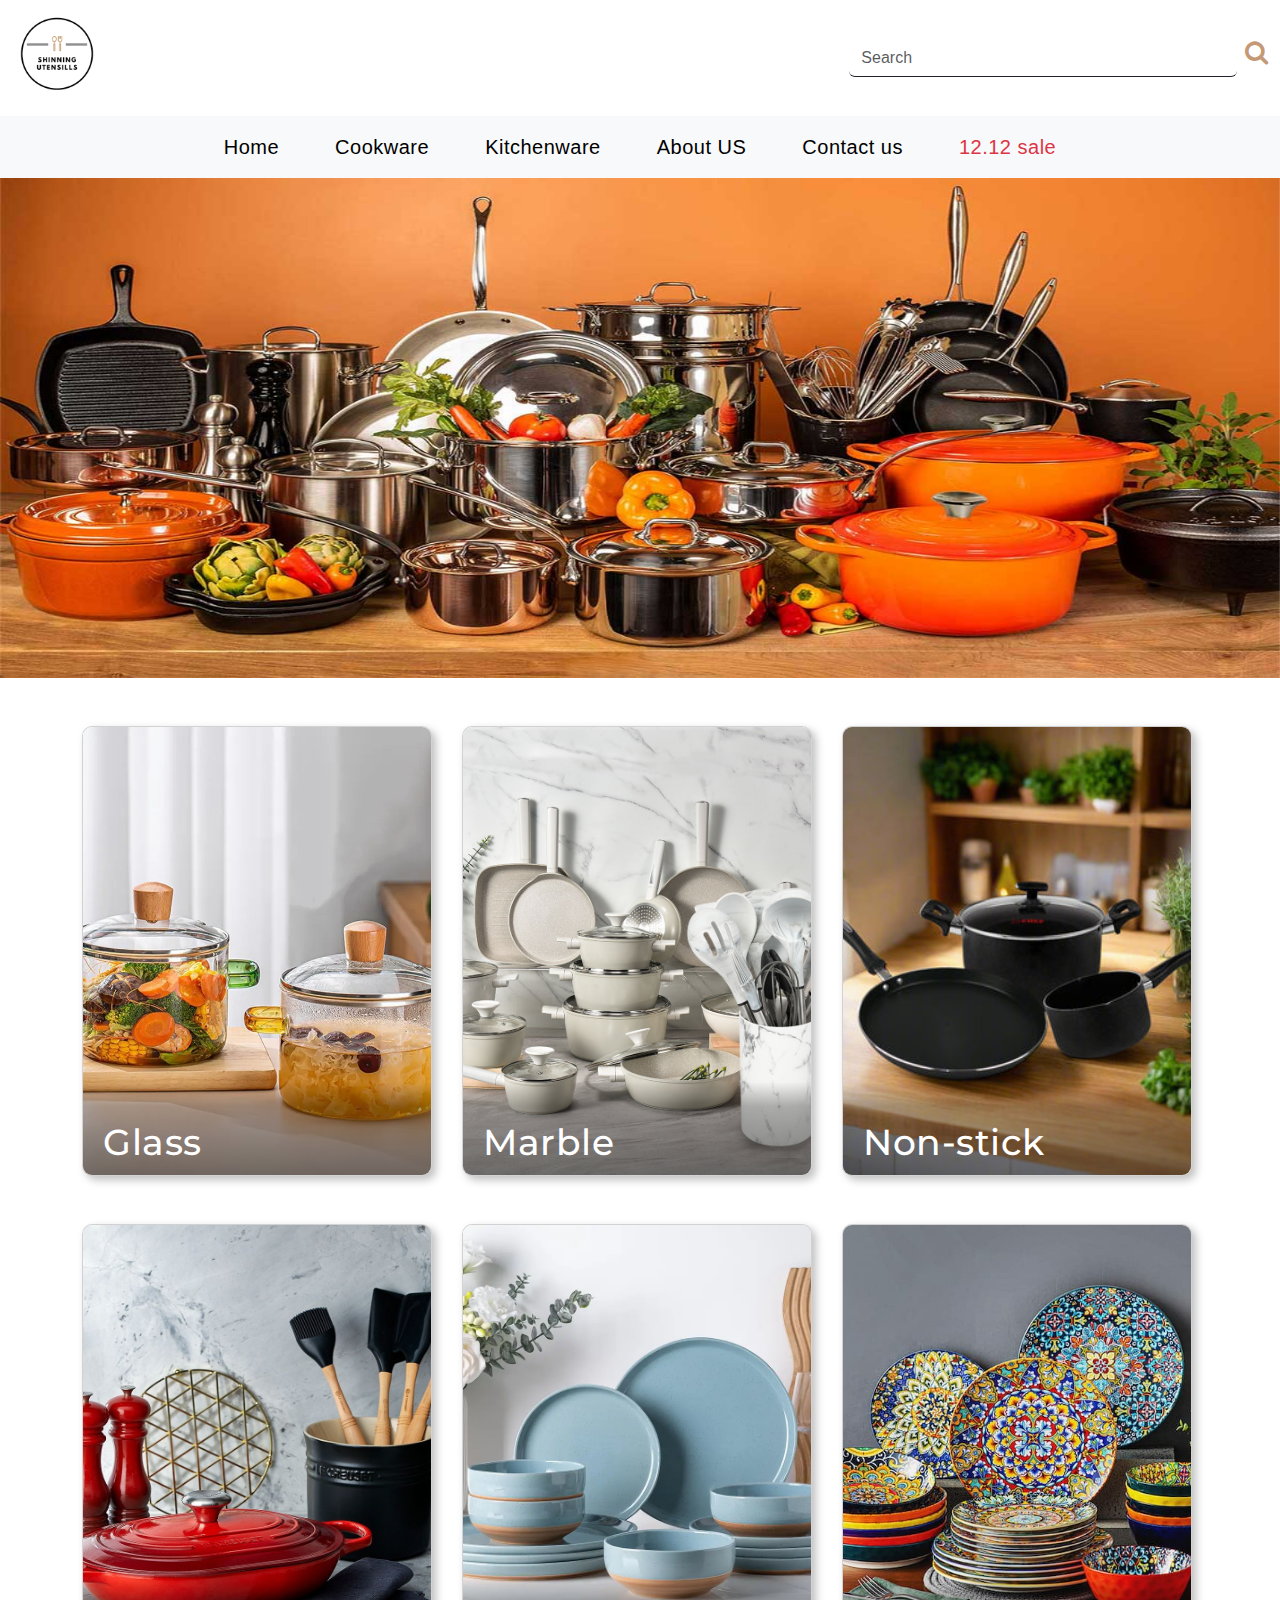
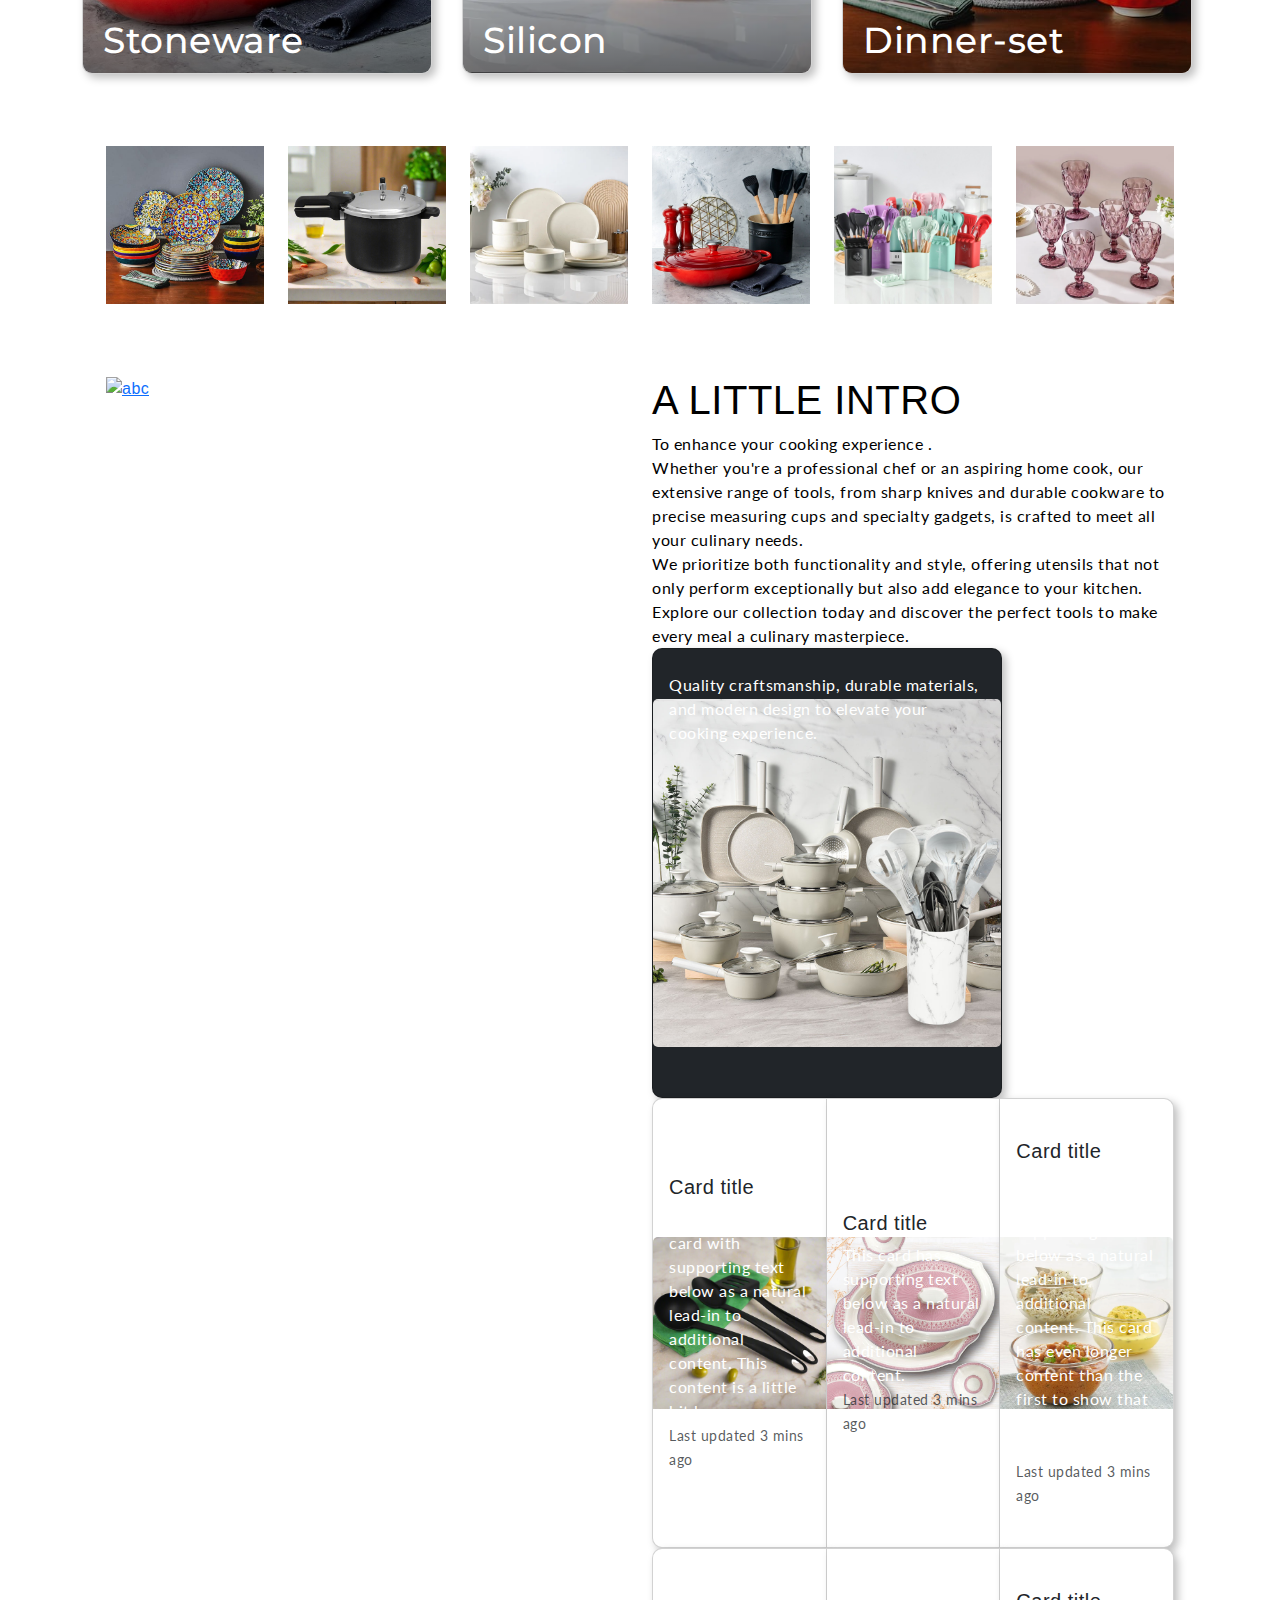
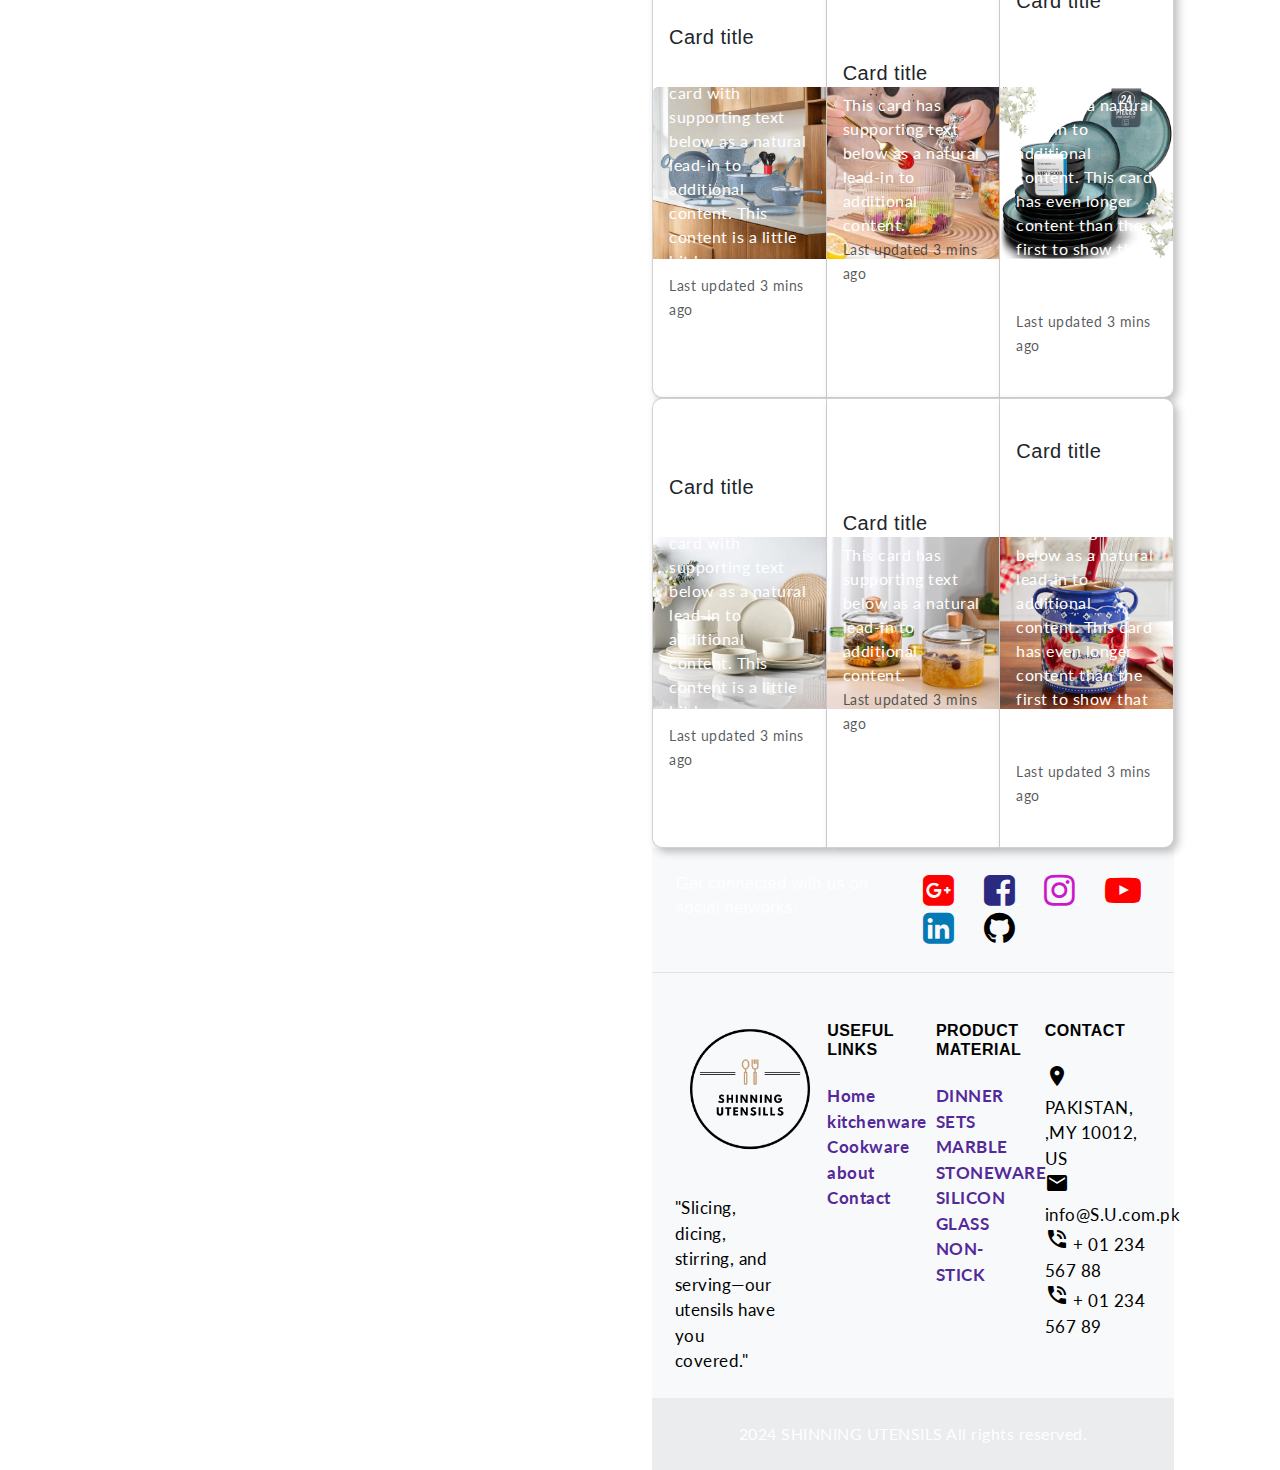
==== index.html @ 4d438245 "." ====
<!DOCTYPE html>
<html lang="en">

<head>
  <meta charset="UTF-8">
  <meta name="viewport" content="width=device-width, initial-scale=1.0">
  <title>SHINNING-UTENSILLS</title>
  <link href="https://cdn.jsdelivr.net/npm/bootstrap@5.3.3/dist/css/bootstrap.min.css" rel="stylesheet"
    integrity="sha384-QWTKZyjpPEjISv5WaRU9OFeRpok6YctnYmDr5pNlyT2bRjXh0JMhjY6hW+ALEwIH" crossorigin="anonymous">
  <script src="https://cdn.jsdelivr.net/npm/bootstrap@5.3.3/dist/js/bootstrap.bundle.min.js"
    integrity="sha384-YvpcrYf0tY3lHB60NNkmXcc:\Users\Administrator\Downloads\shine-utensills5s9fDVZLESaAA55NDzOxhy9GkcIdslK1eN7N6jIeHz"
    crossorigin="anonymous"></script>
  <link rel="stylesheet" href="css/product.css">
  <link rel="stylesheet" href="https://cdnjs.cloudflare.com/ajax/libs/font-awesome/4.7.0/css/font-awesome.min.css">
  <link rel="stylesheet" href="https://fonts.googleapis.com/icon?family=Material+Icons">
  <link rel="stylesheet" href="css/cardf.css">
  <link rel="stylesheet" href="css/index.css">

  <style>
    .dropdown-item:hover {
      background-color: #3f117cc0 !important;
      color: white !important;
    }

    .btn-outline-warning {
      border: 2px solid white !important;
      color: white !important;
    }

    .btn-outline-warning:hover {
      background-color: transparent !important;

    }

    .gallery-img {
      width: 100%;
      height: auto;
    }

   
    .tabz {
      color: #3f117c;
    }

    .tabz:hover {
      color: mediumorchid;
    }

    .card-img-overlay .container-fluid1 .img-fluid {
      margin-top: -300px !important;
      color: #000000 !important;
      width: 100% !important;
    }

    .page-link {
      color: #3f117c !important;
      font-size: 20px !important;

    }

    .bg_pink,
    .bg_pink1 {
      background-color: #3f117c !important;
    }

    .bg_pink:hover {
      background-color: #ffffff !important;
    }

    .col_dark {
      color: #000000 !important;
      font-size: 20px !important;

      text-decoration: none !important;
    }

    .footer-tab p {
      color: #000;
      font-size: 17px;
      text-decoration: none;
    }
   
    .footer-tab p a {
      color: #542999;
    }

    .footer-tab p a:hover {
      color: #542999d0;
    }
  </style>

</head>

<body>
  
  <nav class="navbar ">
    <div class="container-fluid">
      <a class="navbar-brand" href="index.html"><img src="images/logo.png"
          height="90vh" alt></a>

      <form class="d-flex col-4" role="search">
        <input class="form-control me-2 border border-0 border-bottom border-dark " type="search" placeholder="Search"
          aria-label="Search">
          <i class="fa fa-search" style="font-size:25px; color: #C59876;"></i>
      </form>
    </div>
  </nav>

  <nav class="navbar navbar-expand-lg bg-body-tertiary">
    <div class="container-fluid">
      <button class="navbar-toggler" type="button" data-bs-toggle="collapse"
        data-bs-target="#navbarTogglerDemo01"
        aria-controls="navbarTogglerDemo01" aria-expanded="false"
        aria-label="Toggle navigation">
        <span class="navbar-toggler-icon"></span>
      </button>
      <div class="collapse navbar-collapse justify-content-center"
        id="navbarTogglerDemo01">
        <ul class="navbar-nav ">
          <li class="nav-item">
            <a class="nav-link active fs-5" aria-current="page"
              href="index.html">Home</a>
          </li>

          <li class="nav-item">
            <a class="nav-link active ps-5 fs-5" aria-current="page"
              href="cookware.html">Cookware</a>
          </li> <li class="nav-item">
            <a class="nav-link active ps-5 fs-5" aria-current="page"
              href="kitchenware.html">Kitchenware</a>
          </li> <li class="nav-item">
            <a class="nav-link active ps-5 fs-5" aria-current="page"
              href="About.html">About US</a>
          </li>
          <li class="nav-item">
            <a class="nav-link active ps-5 fs-5"
              aria-current="page" href="contactus.html">Contact us</a>
          </li>

          <li class="nav-item">
            <a class="nav-link active ps-5 text-danger fs-5"
              aria-current="page" href="12.12.html">12.12 sale</a>
          </li>
        </ul>
      </div>
    </div>
  </nav>







  <div id="carouselExampleControls" class="carousel slide"
  data-bs-ride="carousel">
  <div class="carousel-inner">
    <div class="carousel-item active">
      <img src="images/indx.jpg"  height="500vh" class="d-block w-100" alt="...">
    </div>
    
  </div>
  
</div> 

<!-- card -->



<div class="container mt-5">
    <div class="row">
      <div class="col-md-4">
        <article class="card">
          <img
            class="card__background"
            src="images/G3.webp"
            alt="Photo of Cartagena's cathedral at the background and some colonial style houses"
            width="1920"
            height="2193"
          />
          <div class="card__content | flow">
            <div class="card__content--container | flow">
              <h2 class="card__title">Glass</h2>
              <p class="card__description"> 
                Glass is a versatile material with a wide range of uses, from architecture to art,its and applications are fascinating
              </p>
            </div>
            <a href="glass.html" class="card__button" style="text-decoration: none;">shop now</a>
          </div>
        </article>
        </div>
        <div class="col-md-4">
        <article class="card">
          <img
            class="card__background"
            src="images/m12.jpg"
            alt="Photo of Cartagena's cathedral at the background and some colonial style houses"
            width="1920"
            height="2193"
          />
          <div class="card__content | flow">
            <div class="card__content--container | flow">
              <h2 class="card__title">Marble</h2>
              <p class="card__description"> 
                
    Marble utensils are a beautiful and functional addition to any kitchen or dining setting          </p>
            </div>
            <a href="marble.html" class="card__button" style="text-decoration: none;">shop now</a>
          </div>
        </article>
        </div>
        <div class="col-md-4">
          <article class="card">
            <img
              class="card__background"
              src="images/set3.jpg"
              alt="Photo of Cartagena's cathedral at the background and some colonial style houses"
              width="1920"
              height="2193"
            />
            <div class="card__content | flow">
              <div class="card__content--container | flow">
                <h2 class="card__title">Non-stick</h2>
                <p class="card__description"> 
                  Nonstick utensils are kitchen tools coated with a special layer that prevents food from sticking, making cooking easier
                </p>
              </div>
            <a href="nonstick.html" class="card__button" style="text-decoration: none;">shop now</a>

            </div>
          </article>
          </div>
    </div>
    
    <div class="row mt-5">
      <div class="col-md-4">
        <article class="card">
          <img
            class="card__background"
            src="images/sw4.jpg"
            alt="Photo of Cartagena's cathedral at the background and some colonial style houses"
            width="1920"
            height="2193"
          />
          <div class="card__content | flow">
            <div class="card__content--container | flow">
              <h2 class="card__title">Stoneware</h2>
              <p class="card__description"> 
                Stoneware is known for its strength and ability to retain heat, making it a popular choice for various kitchenware.
              </p>
            </div>
            <a href="stoneware.html" class="card__button" style="text-decoration: none;">shop now</a>

          </div>
        </article>
        </div>
        <div class="col-md-4">
        <article class="card">
          <img
            class="card__background"
            src="images/SWS1.webp"
            alt="Photo of Cartagena's cathedral at the background and some colonial style houses"
            width="1920"
            height="2193"
          />
          <div class="card__content | flow">
            <div class="card__content--container | flow">
              <h2 class="card__title">Silicon</h2>
              <p class="card__description"> 
                Silicone utensils are kitchen tools made from a flexible, durable, and heat-resistant material known as silicone.
              </p>
            </div>
            <a href="silicon.html" class="card__button" style="text-decoration: none;">shop now</a>
          </div>
        </article>
        </div>
        <div class="col-md-4">
          <article class="card">
            <img
              class="card__background"
              src="images/DS3.jpg"
              alt="Photo of Cartagena's cathedral at the background and some colonial style houses"
              width="1920"
              height="2193"
            />
            <div class="card__content | flow">
              <div class="card__content--container | flow">
                <h2 class="card__title">Dinner-set</h2>
                <p class="card__description"> 
                  Dinner sets are collections of tableware designed for serving meals
                </p>
              </div>
              <a href="dinner sets .html" class="card__button" style="text-decoration: none;">shop now</a>
            </div>
          </article>
          </div>
    </div>
    
    </div>

    <!-- CARDS END -->


    



      


<!-- new -->
  

<!-- cards -->







<footer class="container mt-5">
  <!-- Grid container -->
  <div class="container p-4">
    <!-- Section: Images -->
    <section>
      <div class="row">
        <div class="col-lg-2 col-md-12 mb-4 mb-md-0">
          <div data-mdb-ripple-init class="bg-image hover-overlay shadow-1-strong rounded" data-ripple-color="light">
            <img id="myImg1" src="images/DS3.jpg" class="w-100" />
            <a href="#!">
              <div class="mask" style="background-color: rgba(251, 251, 251, 0.2);"></div>
            </a>
          </div>
        </div>
        <div class="col-lg-2 col-md-12 mb-4 mb-md-0">
          <div data-mdb-ripple-init class="bg-image hover-overlay shadow-1-strong rounded" data-ripple-color="light">
            <img id="myImg2" src="images/cooker2.png" class="w-100" />
            <a href="#!">
              <div class="mask" style="background-color: rgba(251, 251, 251, 0.2);"></div>
            </a>
          </div>
        </div>
        <div class="col-lg-2 col-md-12 mb-4 mb-md-0">
          <div data-mdb-ripple-init class="bg-image hover-overlay shadow-1-strong rounded" data-ripple-color="light">
            <img id="myImg3" src="images/SWS2.webp" class="w-100" />
            <a href="#!">
              <div class="mask" style="background-color: rgba(251, 251, 251, 0.2);"></div>
            </a>
          </div>
        </div>
        <div class="col-lg-2 col-md-12 mb-4 mb-md-0">
          <div data-mdb-ripple-init class="bg-image hover-overlay shadow-1-strong rounded" data-ripple-color="light">
            <img id="myImg4" src="images/sw4.jpg" class="w-100" />
            <a href="#!">
              <div class="mask" style="background-color: rgba(251, 251, 251, 0.2);"></div>
            </a>
          </div>
        </div>
        <div class="col-lg-2 col-md-12 mb-4 mb-md-0">
          <div data-mdb-ripple-init class="bg-image hover-overlay shadow-1-strong rounded" data-ripple-color="light">
            <img id="myImg5" src="images/si9.jpg" class="w-100" />
            <a href="#!">
              <div class="mask" style="background-color: rgba(251, 251, 251, 0.2);"></div>
            </a>
          </div>
        </div>
        <div class="col-lg-2 col-md-12 mb-4 mb-md-0">
          <div data-mdb-ripple-init class="bg-image hover-overlay shadow-1-strong rounded" data-ripple-color="light">
            <img id="myImg6" src="images/G10.webp"  class="w-100" />
            <a href="#!">
              <div class="mask" style="background-color: rgba(251, 251, 251, 0.2);"></div>
            </a>
          </div>
        </div>
      </div>
    </section>
    <!-- Section: Images -->
  </div>
  
  <!-- The Modal -->
  <div id="myModal" class="modal">
    <!-- The Close Button -->
    <span class="close">&times;</span>
  
    <!-- Modal Content (The Image) -->
    <img class="modal-content" height="500px" width="300px" id="img01">
  
    <!-- Modal Caption (Image Text) -->
    <div id="caption"></div>
  </div>
  



<script>
// Get the modal
var modal = document.getElementById("myModal");

// Get all the images with ids and insert them into the modal when clicked
var images = document.querySelectorAll("img[id^='myImg']"); // Select all images with id starting with 'myImg'
var modalImg = document.getElementById("img01");

// Loop through all images and add a click event listener
images.forEach(function(image) {
  image.onclick = function() {
    modal.style.display = "block";
    modalImg.src = this.src;
  }
});

// Get the <span> element that closes the modal
var span = document.getElementsByClassName("close")[0];

// When the user clicks on <span> (x), close the modal
span.onclick = function() {
  modal.style.display = "none";
}

</script>

<!-- card+image -->



<section id="about_h" class="container mt-5 p_4 pt-0">
  <div class="container-xl">
    <div class="about_h1 row">
      <div class="col-md-6">
        <div class="about_h1l">
          <div class="grid clearfix">
            <figure class="effect-jazz mb-0">
              <a href="#"><img src="images/walls-io-sOPncTDbF7M-unsplash.jpg" class="w-100" alt="abc"></a>
            </figure>
          </div>
        </div>
      </div>
      <div class="col-md-6">
        <div class="about_h1r">
          <h1 class="text-black">A LITTLE INTRO</h1>
          <p class="text-black" > To enhance your cooking experience . <br>  Whether you're a professional chef or an aspiring home cook,
            our extensive range of tools, from sharp knives and durable cookware to precise measuring cups and specialty gadgets, 
            is crafted to meet all your culinary needs. <br> We prioritize both functionality and style, offering utensils that not only 
            perform exceptionally but also add elegance to your kitchen.
            Explore our collection today and discover the perfect tools to make every meal a culinary masterpiece.</p>
          



<!-- overlay -->


            <div class="card bg-dark text-white">
              <img src="images/m12.jpg" class="card-img" alt="...">
              <div class="card-img-overlay">
                <h5 class="card-title"></h5>
                <p class="card-text"></p>
                <p class="card-text">Quality craftsmanship, durable materials, and modern design to elevate your cooking experience.
                </p>
              </div>
            </div>
                      
            
<!-- end -->



<div class="card-group">
  <div class="card">
    <img src="images/ch3.png" class="card-img-top" alt="...">
    <div class="card-body">
      <h5 class="card-title">Card title</h5>
      <p class="card-text">This is a wider card with supporting text below as a natural lead-in to additional content. This content is a little bit longer.</p>
      <p class="card-text"><small class="text-muted">Last updated 3 mins ago</small></p>
    </div>
  </div>
  <div class="card">
    <img src="images/dinner5.jpg" class="card-img-top" alt="...">
    <div class="card-body">
      <h5 class="card-title">Card title</h5>
      <p class="card-text">This card has supporting text below as a natural lead-in to additional content.</p>
      <p class="card-text"><small class="text-muted">Last updated 3 mins ago</small></p>
    </div>
  </div>
  <div class="card">
    <img src="images/G12.webp" class="card-img-top" alt="...">
    <div class="card-body">
      <h5 class="card-title">Card title</h5>
      <p class="card-text">This is a wider card with supporting text below as a natural lead-in to additional content. This card has even longer content than the first to show that equal height action.</p>
      <p class="card-text"><small class="text-muted">Last updated 3 mins ago</small></p>
    </div>
  </div>
</div>


<div class="card-group">
  <div class="card">
    <img src="images/m6.png" class="card-img-top" alt="...">
    <div class="card-body">
      <h5 class="card-title">Card title</h5>
      <p class="card-text">This is a wider card with supporting text below as a natural lead-in to additional content. This content is a little bit longer.</p>
      <p class="card-text"><small class="text-muted">Last updated 3 mins ago</small></p>
    </div>
  </div>
  <div class="card">
    <img src="images/G14.jpg" class="card-img-top" alt="...">
    <div class="card-body">
      <h5 class="card-title">Card title</h5>
      <p class="card-text">This card has supporting text below as a natural lead-in to additional content.</p>
      <p class="card-text"><small class="text-muted">Last updated 3 mins ago</small></p>
    </div>
  </div>
  <div class="card">
    <img src="images/SWS3.webp" class="card-img-top" alt="...">
    <div class="card-body">
      <h5 class="card-title">Card title</h5>
      <p class="card-text">This is a wider card with supporting text below as a natural lead-in to additional content. This card has even longer content than the first to show that equal height action.</p>
      <p class="card-text"><small class="text-muted">Last updated 3 mins ago</small></p>
    </div>
  </div>
</div>


<div class="card-group">
  <div class="card">
    <img src="images/SWS2.webp" class="card-img-top" alt="...">
    <div class="card-body">
      <h5 class="card-title">Card title</h5>
      <p class="card-text">This is a wider card with supporting text below as a natural lead-in to additional content. This content is a little bit longer.</p>
      <p class="card-text"><small class="text-muted">Last updated 3 mins ago</small></p>
    </div>
  </div>
  <div class="card">
    <img src="images/G3.webp" class="card-img-top" alt="...">
    <div class="card-body">
      <h5 class="card-title">Card title</h5>
      <p class="card-text">This card has supporting text below as a natural lead-in to additional content.</p>
      <p class="card-text"><small class="text-muted">Last updated 3 mins ago</small></p>
    </div>
  </div>
  <div class="card">
    <img src="images/sw5.jpg" class="card-img-top" alt="...">
    <div class="card-body">
      <h5 class="card-title">Card title</h5>
      <p class="card-text">This is a wider card with supporting text below as a natural lead-in to additional content. This card has even longer content than the first to show that equal height action.</p>
      <p class="card-text"><small class="text-muted">Last updated 3 mins ago</small></p>
    </div>
  </div>
</div>





<!-- footer -->


<footer class="text-center text-lg-start bg-body-tertiary ">
  <section class="d-flex justify-content-center justify-content-lg-between p-4 border-bottom">
    <div class="me-5 d-none d-lg-block ">
      <span>Get connected with us on social networks:</span>
    </div>
    <div>
      <a href="#" class="me-4 text-reset">
        <i class="fa fa-google-plus-square" style="font-size:36px; color: red ;"></i>
      </a>
      <a href="#" class="me-4 text-reset">
        <i class="fa fa-facebook-square" style="font-size:36px; color: rgb(42, 42, 128);"></i>
      </a>
      <a href="#" class="me-4 text-reset">
        <i class="fa fa-instagram" style="font-size:36px; color: rgb(202, 25, 202);"></i>
      </a>
      <a href="#" class="me-4 text-reset">
        <i class="fa fa-youtube-play" style="font-size:36px;color: red ;"></i>
      </a>
      <a href="#" class="me-4 text-reset">
        <i class="fa fa-linkedin-square" style="font-size:36px; color:#037AB6;"></i>
      </a>
      <a href="#" class="me-4 text-reset">
        <i class="fa fa-github" style="font-size:36px;color: black;"></i>
      </a>
    </div>
  </section>
  <section class="footer-tab">
    <div class="container text-center text-md-start mt-5">

      <div class="row mt-3">

        <div class="col-md-3 col-lg-4 col-xl-3 mx-auto mb-4">

          <h6 class="text-uppercase fw-bold mb-4">
            <a href="index.html"><img src="images/logo.png" alt="" width="150px" height="150px"></a>
          </h6>
          <p>
            "Slicing, dicing, stirring, and serving—our utensils have you covered."
          </p>
        </div>
        <div class="col-md-2 col-lg-2 col-xl-2 mx-auto mb-4">
          <h6 class="text-uppercase fw-bold mb-4 text-black">
            Useful links
          </h6>
          <p>
            <a href="index.html" class="text-tab" style="text-decoration: none;"><b>Home</b></a>
          </p>
          <p>
            <a href="kitchenware.html" class="text-tab" style="text-decoration: none;"><b>kitchenware</b></a>
          </p>
          <p>
            <a href="cookware.html" class="text-tab" style="text-decoration: none;"><b>Cookware</b></a>
          </p>
          <p>
            <a href="about.html" class="text-tab" style="text-decoration: none;"><b>about</b></a>
          </p>
         
          <p>
            <a href="contact.html" class="text-tab" style="text-decoration: none;"><b>Contact</b></a>
          </p>
        </div>
        <div class="col-md-3 col-lg-2 col-xl-2 mx-auto mb-4">

          <h6 class="text-uppercase fw-bold mb-4 text-black">
            PRODUCT MATERIAL
          </h6>
          <p>
            <a href="abstract.html" class="text-tab" style="text-decoration: none;"><b>DINNER SETS</b></a>
          </p>
          <p>
            <a href="landscape.html" class="text-tab" style="text-decoration: none;"><b>MARBLE</b></a>
          </p>
          <p>
            <a href="nature.html" class="text-tab" style="text-decoration: none;"><b>STONEWARE</b></a>
          </p>
          <p>
            <a href="flower.html" class="text-tab" style="text-decoration: none;"><b>SILICON</b></a>
          </p>
          <p>
            <a href="figurative.html" class="text-tab" style="text-decoration: none;"><b>GLASS</b></a>
          </p>
          <p>
            <a href="religious.html" class="text-tab" style="text-decoration: none;"><b>NON-STICK</b></a>
          </p>
        </div>
        <div class="col-md-4 col-lg-3 col-xl-3 mx-auto mb-md-0 mb-4">
          <h6 class="text-uppercase fw-bold mb-4 text-black">Contact</h6>
          <p><i class="material-icons">place</i>
            PAKISTAN, ,MY 10012, US</p>
          <p>
            <i class="material-icons">email</i>
            </i>
            info@S.U.com.pk
          </p>
          <p><i class="material-icons">phone_in_talk</i>
            </i> + 01 234 567 88</p>
          <p><i class="material-icons">phone_in_talk</i>
            </i> + 01 234 567 89</p>
        </div>
      </div>
    </div>
  </section>



  <div class="text-center p-4 text-black" style="background-color: rgba(0, 0, 0, 0.05);">
    <a class="text-reset fw-bold text-black" href="index.html"></a><P>2024 SHINNING UTENSILS All rights reserved.</P>
  </div>
</footer>
<script>
  window.addEventListener('scroll', function () {
    var navbar = document.getElementById("mainNavbar");
    if (window.scrollY > 50) {
      navbar.classList.add("navbar-colored");
    } else {
      navbar.classList.remove("navbar-colored");
    }
  });
</script>


</body>

</html>



</script>


</body>

</html>
---- css/product.css ----
body {

    font-family: "Poppins", sans-serif;
    font-weight: 400;
    font-style: normal;
    color: #fff;
    letter-spacing: 0.5px;
  }
  
  
  .cart-btn {
    margin-right: 7%;
    font-size: 25px;
  }
  
  .cart-btn :hover {
    color: #fdfdfd;
  
  }
  
  
  .product_1r .form-select {
    height: 50px;
  }
  
  .product_2imi1 ul li a {
    width: 50px;
    height: 50px;
    font-size: 22px;
    line-height: 48px;
    border: 2px solid #3f117c;
  }
  
  .product_2imi1 ul li a:hover {
    background: #fff;
    color: #3f117c !important;
  }
  
  .product_2imi1 {
    padding-top: 110px;
    display: none;
  }
  
  .product_2im1i1 {
    bottom: -29px;
    display: none;
  }
  
  .prod_main:hover .product_2im1i1 {
    display: block;
  }
  
  .prod_main:hover .product_2imi1 {
    display: block;
  }
  
  .product_2 {
    margin-top: 30px;
  }
  
  .detail_1r .form-control {
    background: #252525 !important;
    color: #ddd;
  }
  
  .detail_1r ul li a {
    background: #252525;
  }
  
  .detail_1l .carousel-indicators {
    bottom: -50px;
  }
  
  .detail_1l .carousel-indicators [data-bs-target] {
    background-color: #3f117c;
  }
  
  .detail_2 {
    margin-top: 60px;
  }
  
  .detail_2 .nav-tabs {
    border-color: #323131;
  }
  
  .detail_2 .nav-tabs .nav-link.active {
    border: none;
    border-bottom: 1px solid #3f117c;
    color: #3f117c;
    background: none;
  }
  
  .detail_2 .nav-tabs .nav-link {
    border-radius: 0;
    border: none;
    padding: 0;
    padding-bottom: 15px;
    color: #ddd;
    border-bottom: 1px solid transparent;
    font-size: 18px;
  }
  
  .detail_2 .nav-tabs .nav-link:hover {
    border-bottom: 1px solid #3f117c;
    color: #3f117c;
  }
  
  .home_i ul li i {
    font-size: 8px;
  }
  
  .profilei1l {
    border: 1px solid #323131;
    padding: 1px;
  }
  
  .profilei1r {
    border: 1px solid #323131;
  }
  
  .profilei2 .form-control {
    background: #252525 !important;
    color: #ddd;
    height: 50px;
  }
  
  .profilei2 .form_text {
    height: 120px;
  }
  
  @media screen and (max-width : 767px) {
    .product_1r {
      margin-top: 15px;
    }
  
    .prod_main {
      margin-bottom: 25px;
    }
  
    .detail_1r {
      margin-top: 50px;
    }
  
    .detail_1r .form-control {
      width: 65px !important;
    }
  
    .home_i h4 {
      text-align: center;
    }
  
    .home_i h5 {
      text-align: center;
    }
  
    .profilei h5 {
      text-align: center;
    }
  
    .profilei .col_yell {
      text-align: center;
      display: block;
    }
  
    .profilei2 .form-control {
      margin-bottom: 15px;
    }
  
    .profilei2 h6 {
      text-align: center;
    }
  
    .profilei2 h5 {
      text-align: center;
    }
  
    .detail_4 {
      text-align: center;
    }
  }
  
  
  @media (min-width:576px) and (max-width:767px) {}
  
  @media (min-width:768px) and (max-width:991px) {
    .product_2imi img {
      min-height: 265px;
    }
  
    .detail_1l img {
      min-height: 455px;
    }
  
  }
  
  @media (min-width:992px) and (max-width:1200px) {
    .product_2imi img {
      min-height: 265px;
    }
  
    .detail_1l img {
      min-height: 455px;
    }
  
  }
  
  @media (min-width:1201px) and (max-width:1255px) {}
  
  
  #back-to-top {
    display: none;
    
    position: fixed;
    
    bottom: 20px;
    
    right: 30px;
    
    z-index: 99;
   
    border: none;
    
    outline: none;
   
    background-color: #542999fd;
    
    color: white;
    
    cursor: pointer;
   
    padding: 15px;
    
    border-radius: 10px;
    
    font-size: 18px;
    
  }
  
  #back-to-top:hover {
    background-color: #542999d0;
  }
  /* footer */
  .footer-tab p{
    font-size: 17px;
    text-decoration: none;
  }
  .footer-tab p a{
  color:#542999 ;
  }
  .footer-tab p a:hover{
    color: #542999d0;
  }
---- css/cardf.css ----
@import url("https://fonts.googleapis.com/css2?family=Lato:wght@400;700&family=Montserrat:wght@700&display=swap");

:root {
  /* Colors */
  --brand-color: hsl(46, 100%, 50%);
  --black: hsl(0, 0%, 0%);
  --white: hsl(0, 0%, 100%);
  /* Fonts */
  --font-title: "Montserrat", sans-serif;
  --font-text: "Lato", sans-serif;
}

/* RESET */

/* Box sizing rules */
*,
*::before,
*::after {
  box-sizing: border-box;
}

/* Remove default margin */
body,
h2,
p {
  margin: 0;
}

/* GLOBAL STYLES */
/* body {
  display: grid;
  place-items: center;
  height: 100vh;
} */

h2 {
  font-size: 2.25rem;
  font-family: var(--font-title);
  color: var(--white);
  line-height: 1.1;
}

p {
  font-family: var(--font-text);
  font-size: 1rem;
  line-height: 1.5;
  color: var(--white);
}

.flow > * + * {
  margin-top: var(--flow-space, 1em);
}

/* CARD COMPONENT */

.card {
  display: grid;
  place-items: center;
  width: 80vw;
  max-width: 21.875rem;
  height: 28.125rem;
  overflow: hidden;
  border-radius: 0.625rem;
  box-shadow: 0.25rem 0.25rem 0.5rem rgba(0, 0, 0, 0.25);
}

.card > * {
  grid-column: 1 / 2;
  grid-row: 1 / 2;
}

.card__background {
  object-fit: cover;
  max-width: 100%;
  height: 100%;
}

.card__content {
  --flow-space: 0.9375rem;
  display: flex;
  flex-direction: column;
  justify-content: space-between;
  align-self: flex-end;
  height: 55%;
  padding: 12% 1.25rem 1.875rem;
  background: linear-gradient(
    180deg,
    hsla(0, 0%, 0%, 0) 0%,
    hsla(0, 0%, 0%, 0.3) 10%,
    hsl(0, 0%, 0%) 100%
  );
}

.card__content--container {
  --flow-space: 1.25rem;
}

.card__title {
  position: relative;
  width: fit-content;
  width: -moz-fit-content; /* Prefijo necesario para Firefox  */
}

.card__title::after {
  content: "";
  position: absolute;
  height: 0.3125rem;
  width: calc(100% + 1.25rem);
  bottom: calc((1.25rem - 0.5rem) * -1);
  left: -1.25rem;
  background-color: var(--brand-color);
}

.card__button {
  padding: 0.75em 1.6em;
  width: fit-content;
  width: -moz-fit-content; /* Prefijo necesario para Firefox  */
  font-variant: small-caps;
  font-weight: bold;
  border-radius: 0.45em;
  border: none;
  background-color: var(--brand-color);
  font-family: var(--font-title);
  font-size: 1.125rem;
  color: var(--black);
}

.card__button:focus {
  outline: 2px solid black;
  outline-offset: -5px;
}

@media (any-hover: hover) and (any-pointer: fine) {
  .card__content {
    transform: translateY(62%);
    transition: transform 500ms ease-out;
    transition-delay: 500ms;
  }

  .card__title::after {
    opacity: 0;
    transform: scaleX(0);
    transition: opacity 1000ms ease-in, transform 500ms ease-out;
    transition-delay: 500ms;
    transform-origin: right;
  }

  .card__background {
    transition: transform 500ms ease-in;
  }

  .card__content--container > :not(.card__title),
  .card__button {
    opacity: 0;
    transition: transform 500ms ease-out, opacity 500ms ease-out;
  }

  .card:hover,
  .card:focus-within {
    transform: scale(1.05);
    transition: transform 500ms ease-in;
  }

  .card:hover .card__content,
  .card:focus-within .card__content {
    transform: translateY(0);
    transition: transform 500ms ease-in;
  }

  .card:focus-within .card__content {
    transition-duration: 0ms;
  }

  .card:hover .card__background,
  .card:focus-within .card__background {
    transform: scale(1.3);
  }

  .card:hover .card__content--container > :not(.card__title),
  .card:hover .card__button,
  .card:focus-within .card__content--container > :not(.card__title),
  .card:focus-within .card__button {
    opacity: 1;
    transition: opacity 500ms ease-in;
    transition-delay: 1000ms;
  }

  .card:hover .card__title::after,
  .card:focus-within .card__title::after {
    opacity: 1;
    transform: scaleX(1);
    transform-origin: left;
    transition: opacity 500ms ease-in, transform 500ms ease-in;
    transition-delay: 500ms;
  }
}
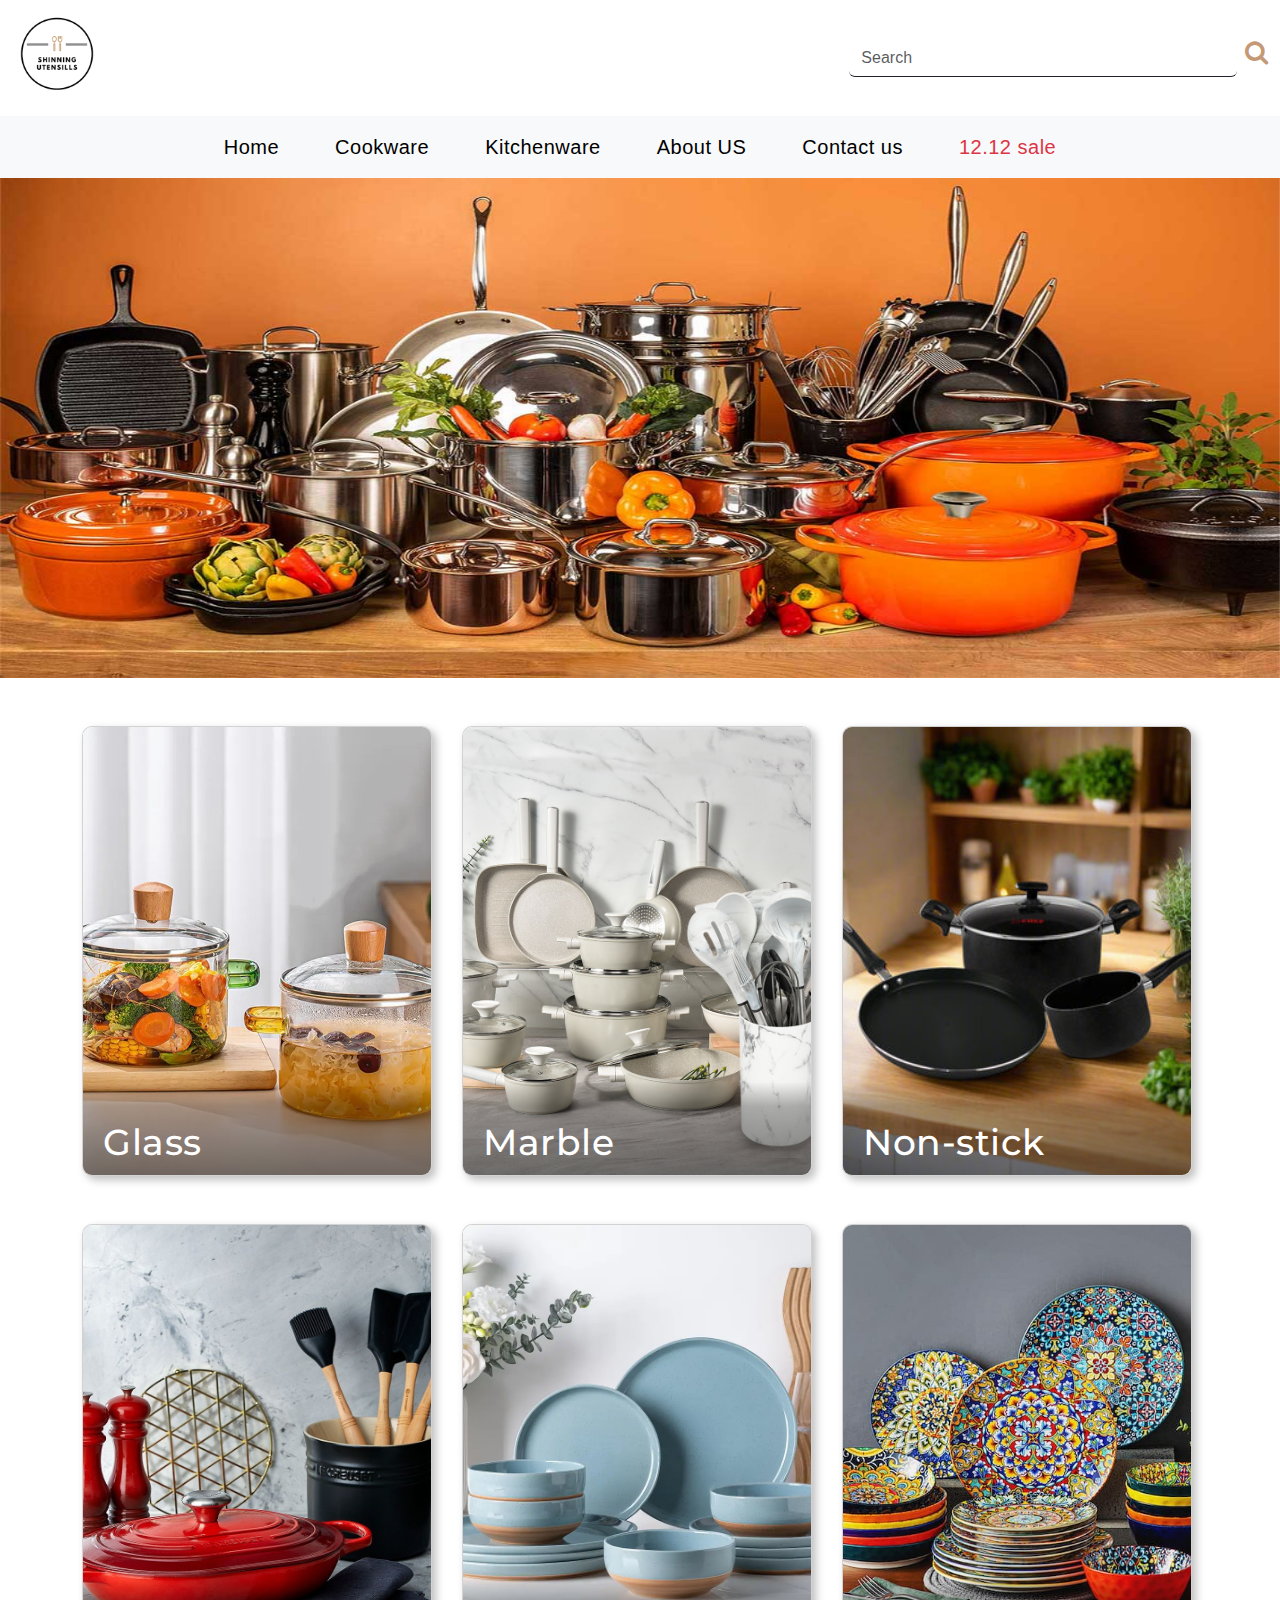
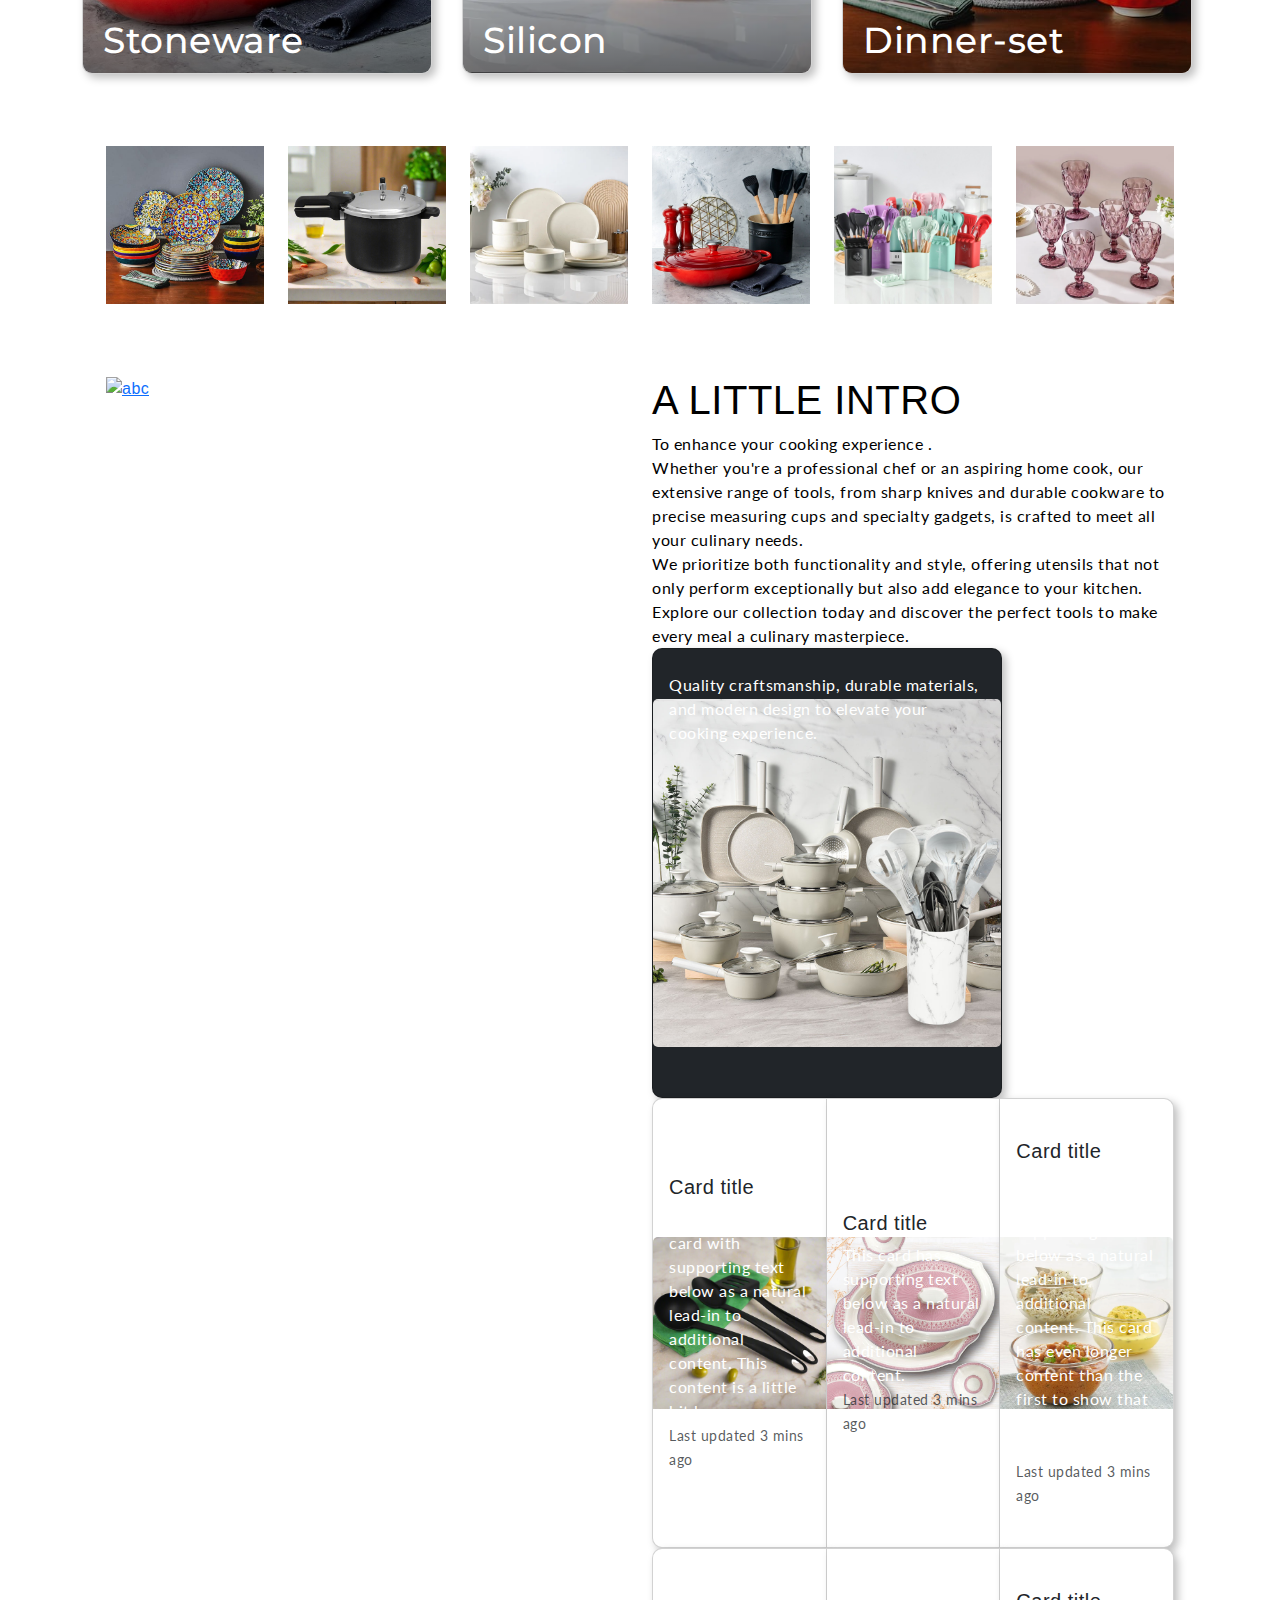
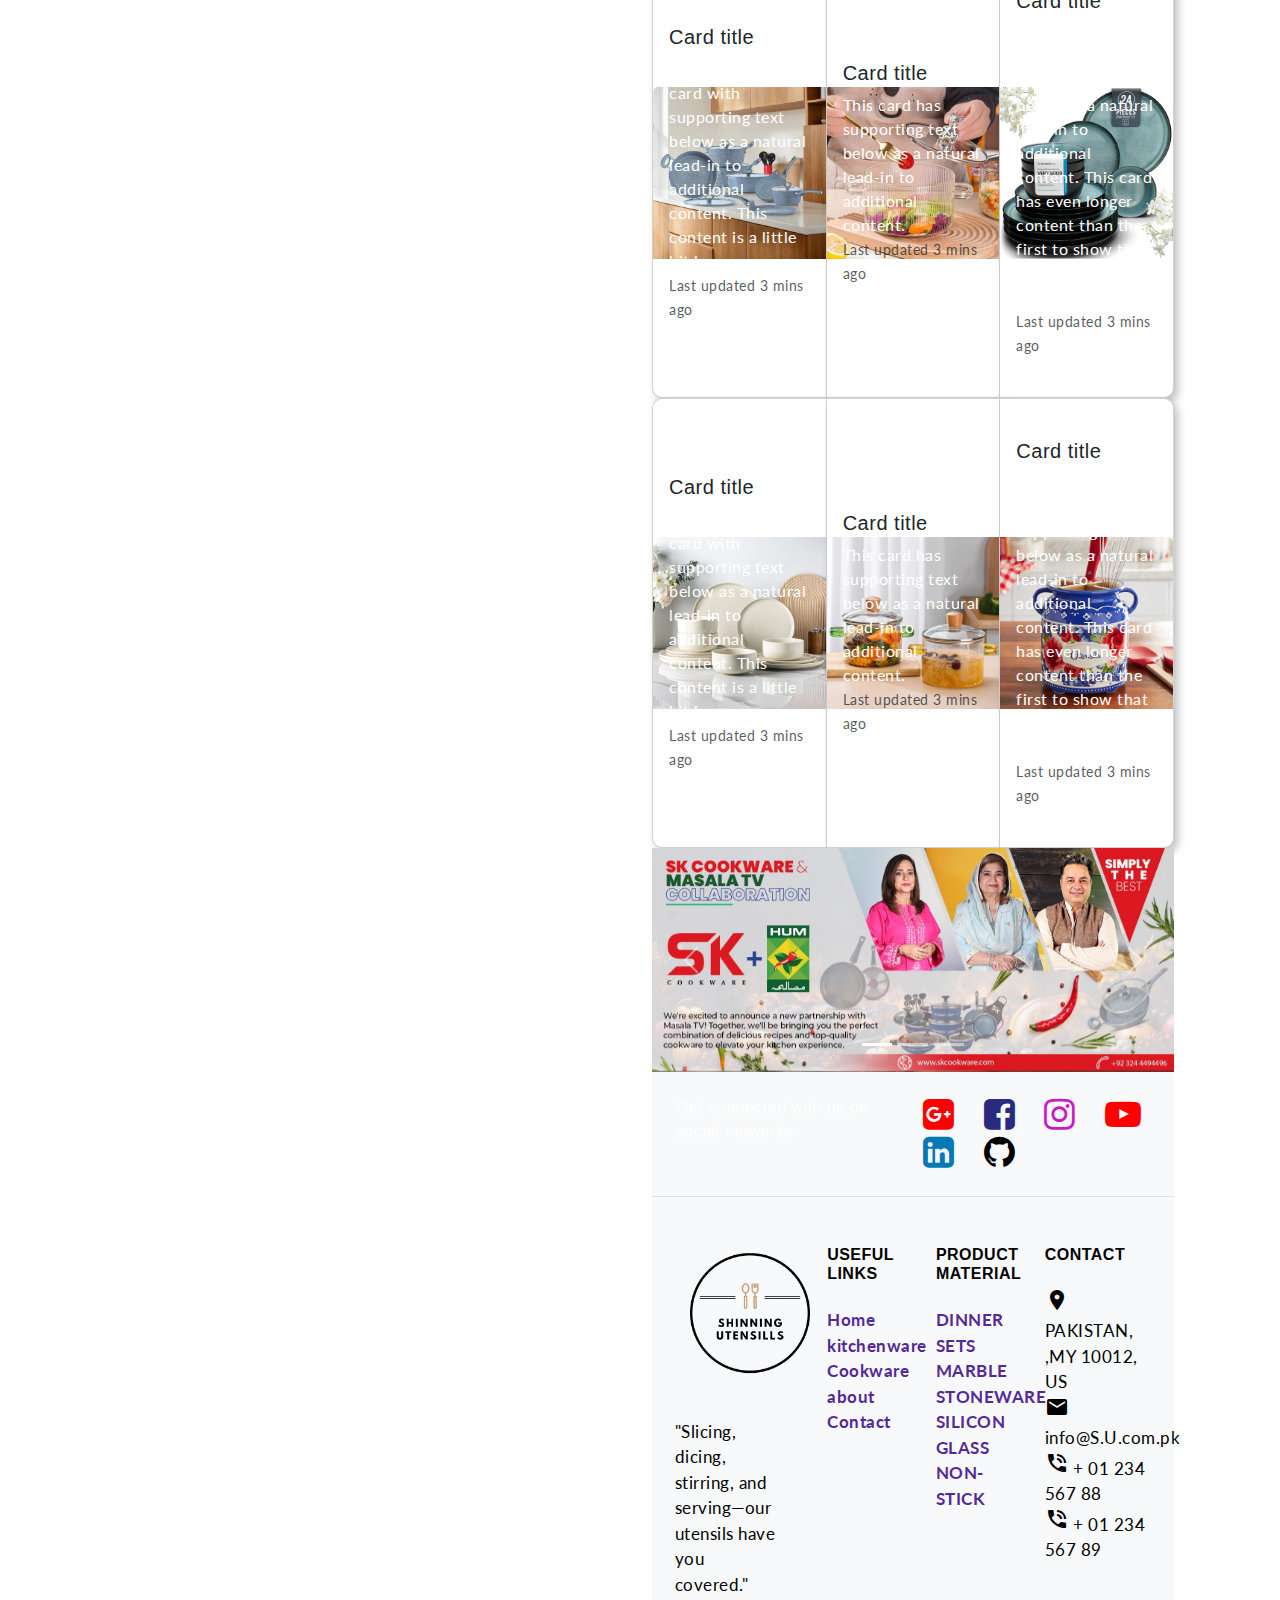
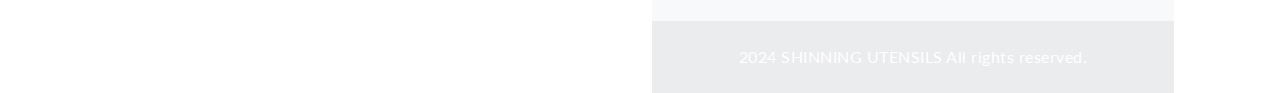
==== commit b3ffde6c: "Merge branch 'main' of https://github.com/Ghania-nadeem/shine-utensils" ====
--- a/index.html
+++ b/index.html
@@ -552,6 +552,38 @@
 
 
 
+
+<!-- banner -->
+
+
+<div id="carouselExampleIndicators" class="carousel slide" data-bs-ride="carousel">
+  <div class="carousel-indicators">
+    <button type="button" data-bs-target="#carouselExampleIndicators" data-bs-slide-to="0" class="active" aria-current="true" aria-label="Slide 1"></button>
+    <button type="button" data-bs-target="#carouselExampleIndicators" data-bs-slide-to="1" aria-label="Slide 2"></button>
+    <button type="button" data-bs-target="#carouselExampleIndicators" data-bs-slide-to="2" aria-label="Slide 3"></button>
+  </div>
+  <div class="carousel-inner">
+    <div class="carousel-item active">
+      <img src="images/banner.jpg" class="d-block w-100" alt="...">
+    </div>
+    <div class="carousel-item">
+      <img src="images/bannerr2.jpg" class="d-block w-100" alt="...">
+    </div>
+    <div class="carousel-item">
+      <img src="images/bannerr3.jpg" class="d-block w-100" alt="...">
+    </div>
+  </div>
+  <button class="carousel-control-prev" type="button" data-bs-target="#carouselExampleIndicators" data-bs-slide="prev">
+    <span class="carousel-control-prev-icon" aria-hidden="true"></span>
+    <span class="visually-hidden">Previous</span>
+  </button>
+  <button class="carousel-control-next" type="button" data-bs-target="#carouselExampleIndicators" data-bs-slide="next">
+    <span class="carousel-control-next-icon" aria-hidden="true"></span>
+    <span class="visually-hidden">Next</span>
+  </button>
+</div>
+
+
 <!-- footer -->
 
 
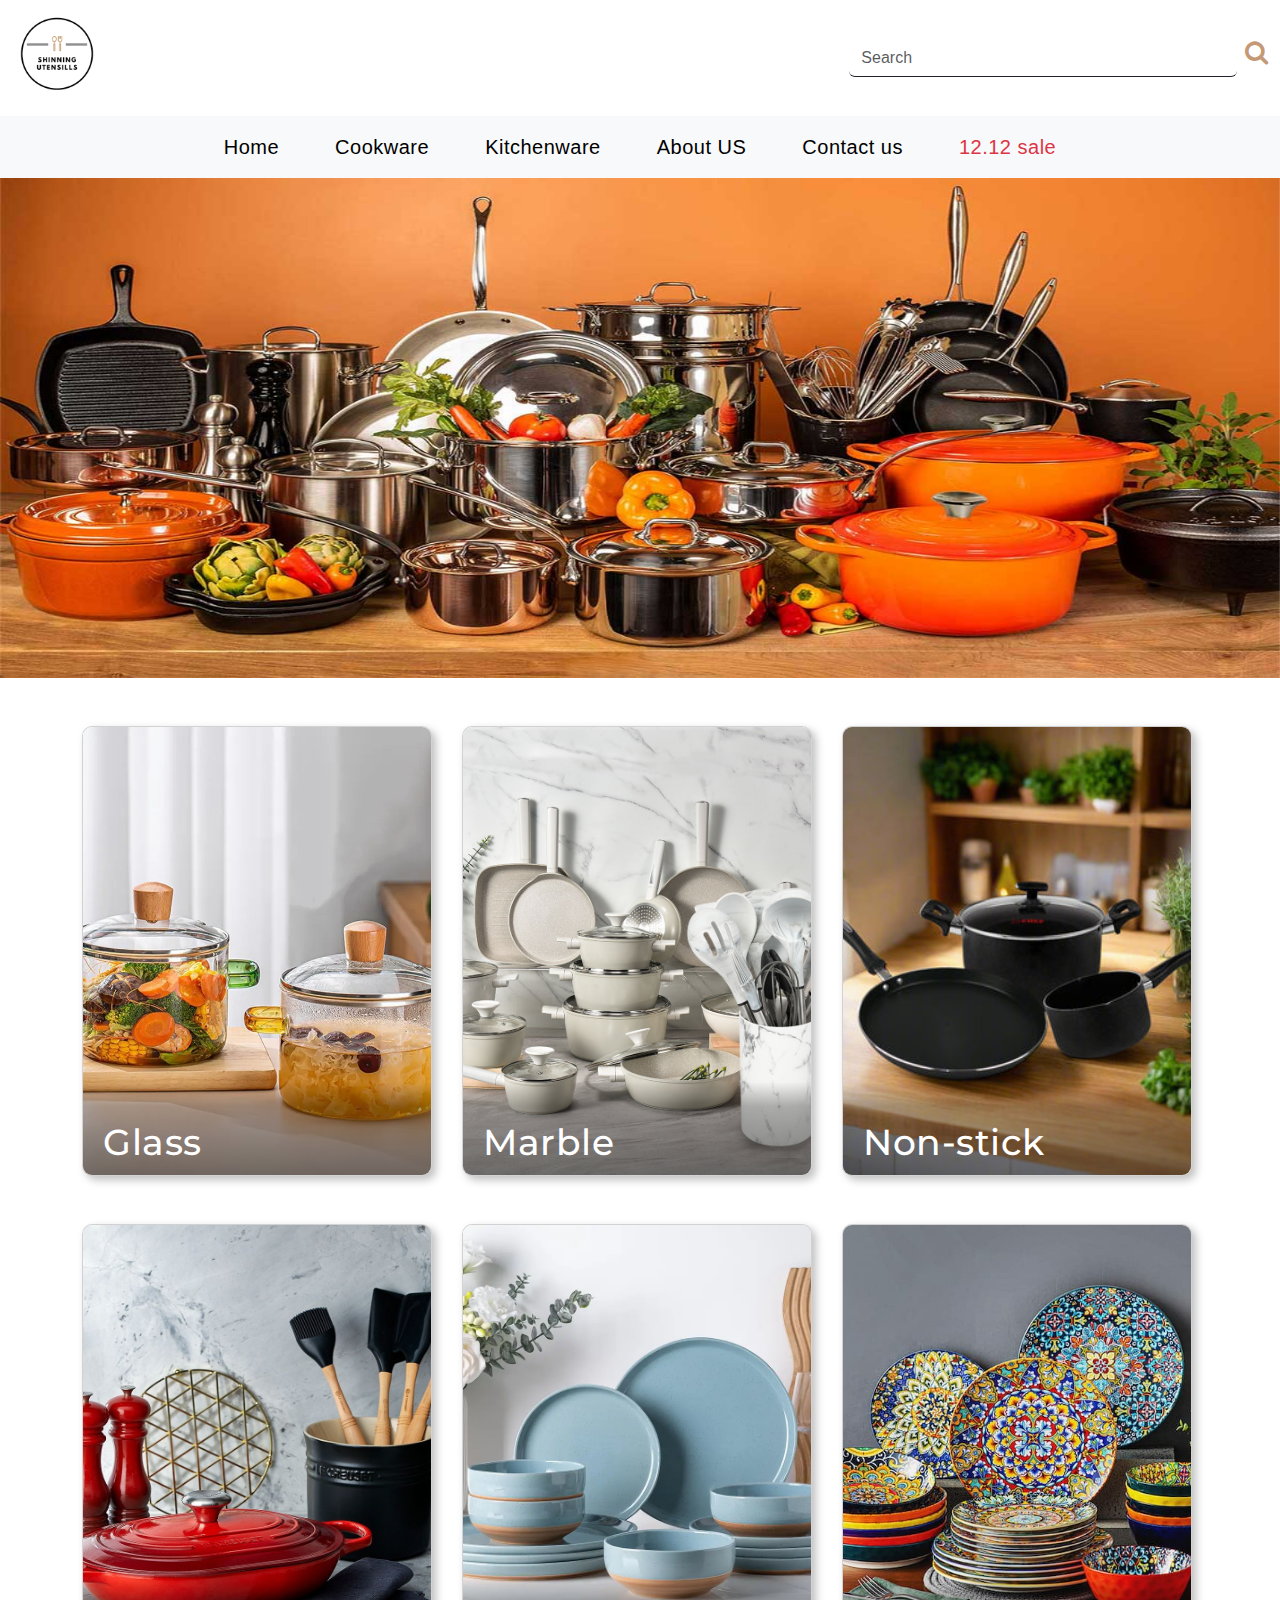
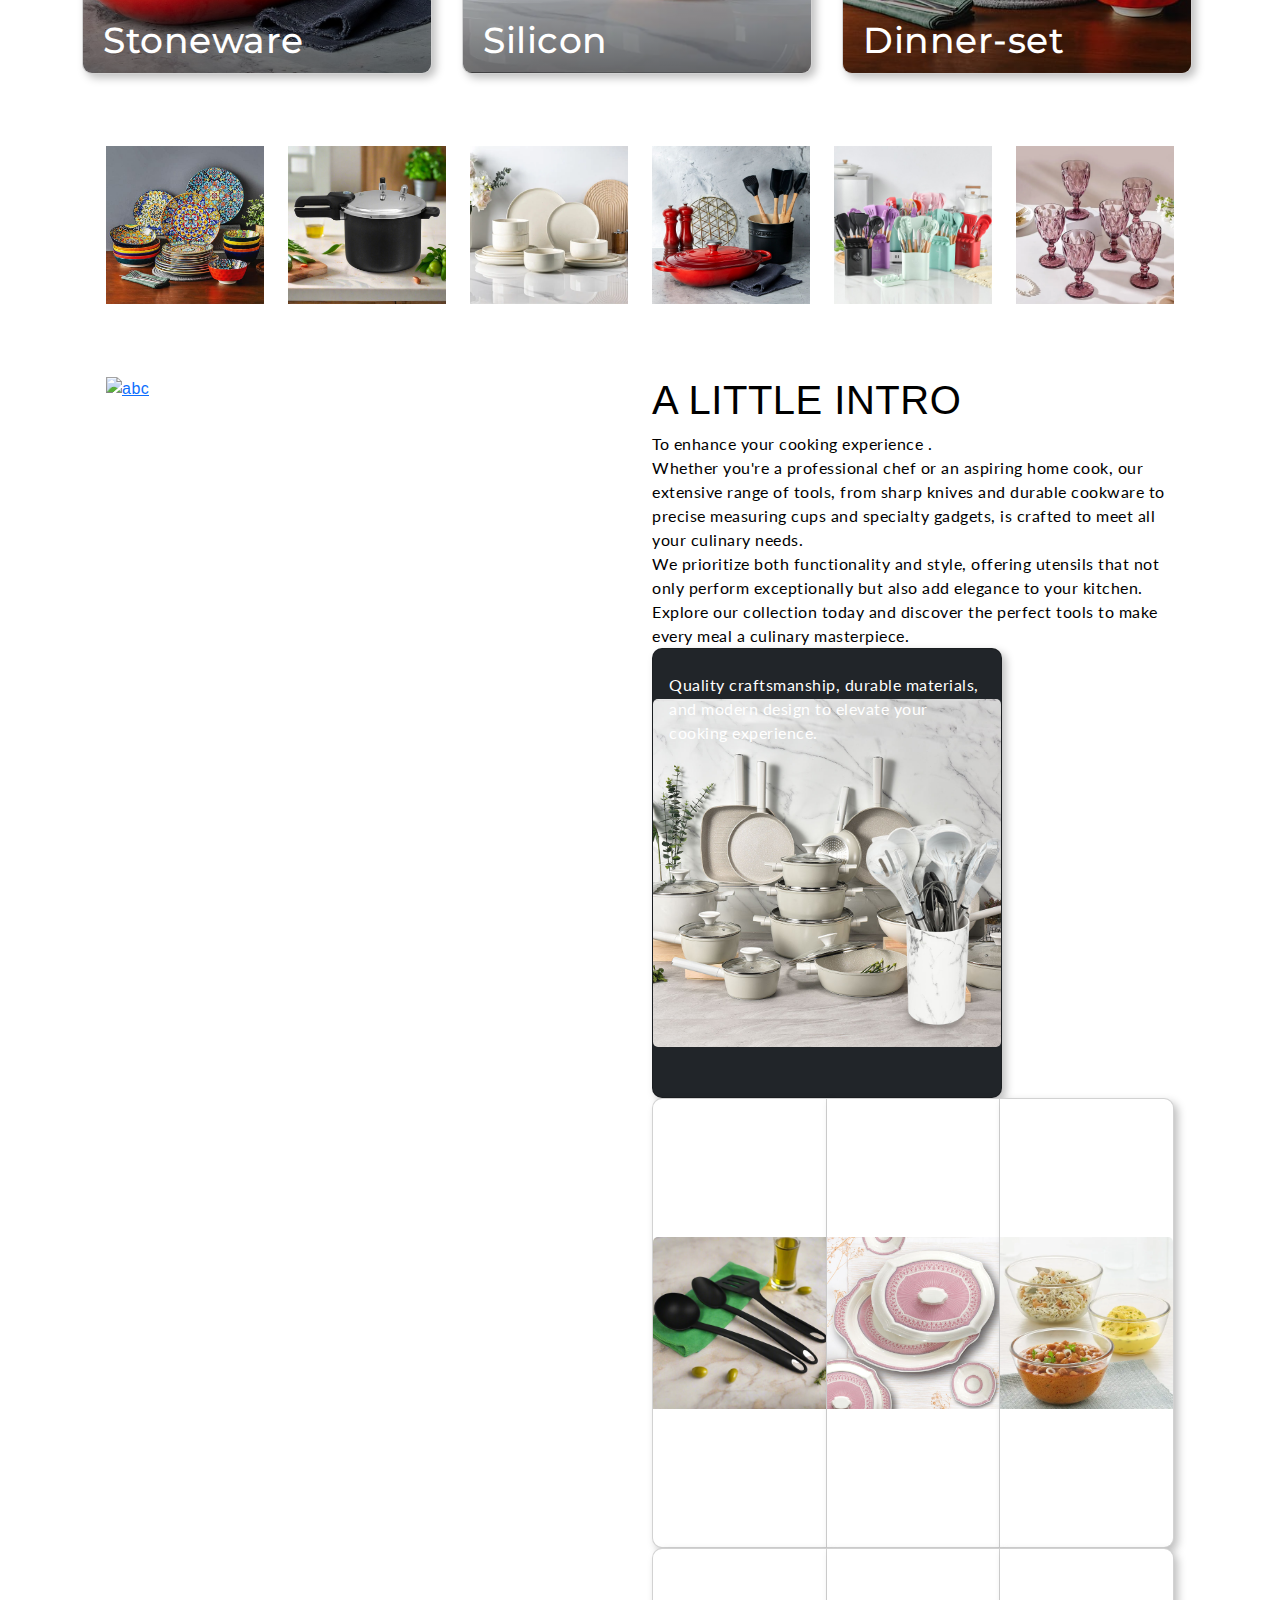
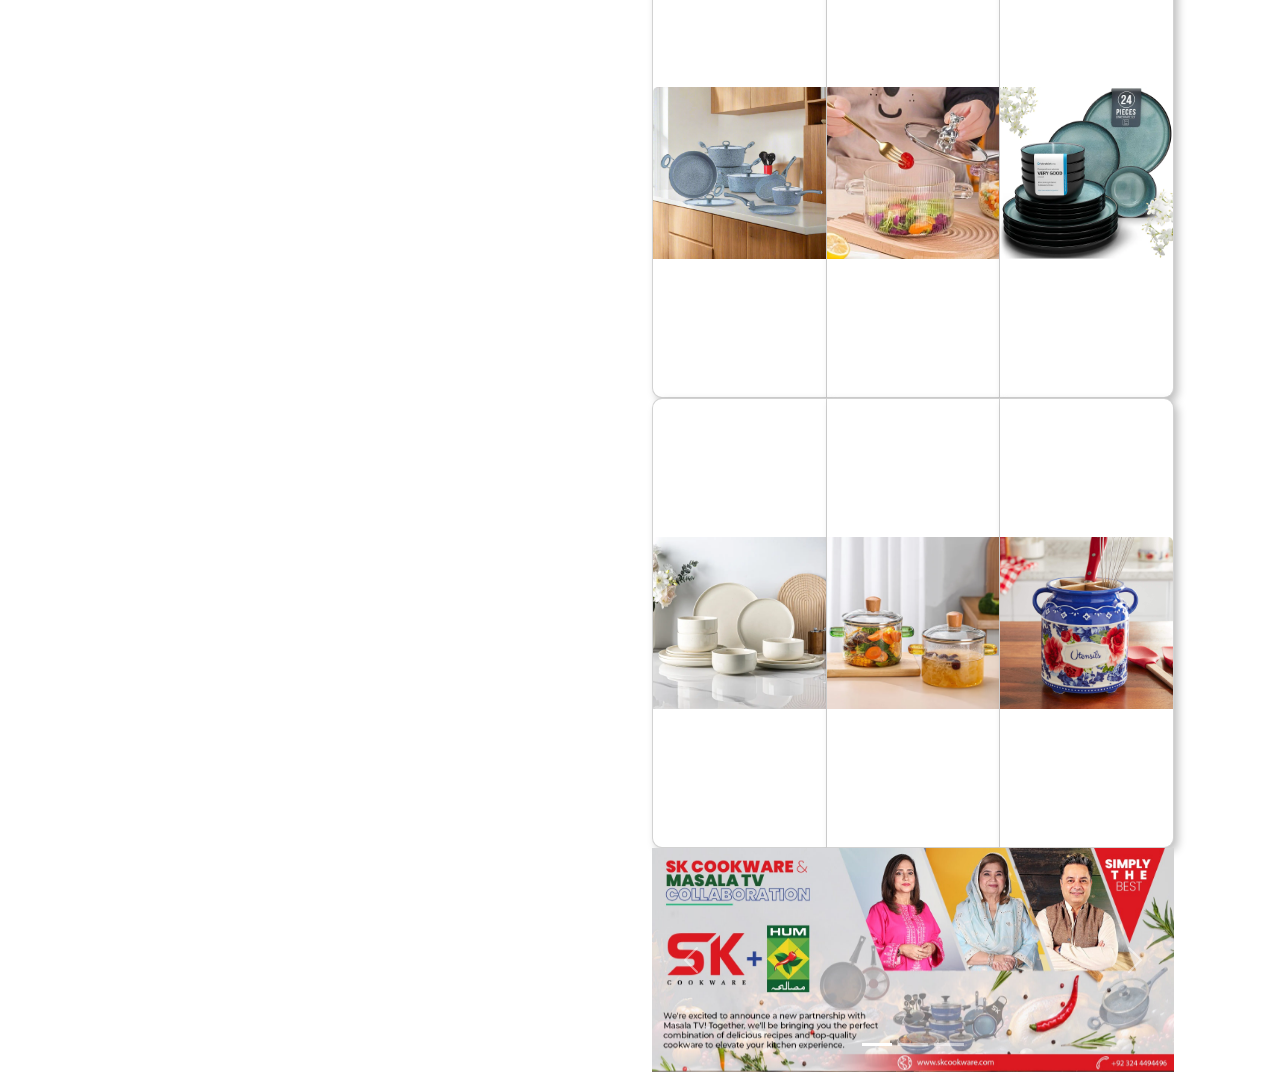
==== commit a0a7a23a: "." ====
--- a/index.html
+++ b/index.html
@@ -469,25 +469,25 @@
   <div class="card">
     <img src="images/ch3.png" class="card-img-top" alt="...">
     <div class="card-body">
-      <h5 class="card-title">Card title</h5>
-      <p class="card-text">This is a wider card with supporting text below as a natural lead-in to additional content. This content is a little bit longer.</p>
-      <p class="card-text"><small class="text-muted">Last updated 3 mins ago</small></p>
+      <h5 class="card-title"></h5>
+      <p class="card-text"></p>
+      <p class="card-text"><small class="text-muted"></small></p>
     </div>
   </div>
   <div class="card">
     <img src="images/dinner5.jpg" class="card-img-top" alt="...">
     <div class="card-body">
-      <h5 class="card-title">Card title</h5>
-      <p class="card-text">This card has supporting text below as a natural lead-in to additional content.</p>
-      <p class="card-text"><small class="text-muted">Last updated 3 mins ago</small></p>
+      <h5 class="card-title"></h5>
+      <p class="card-text"></p>
+      <p class="card-text"><small class="text-muted"></small></p>
     </div>
   </div>
   <div class="card">
     <img src="images/G12.webp" class="card-img-top" alt="...">
     <div class="card-body">
-      <h5 class="card-title">Card title</h5>
-      <p class="card-text">This is a wider card with supporting text below as a natural lead-in to additional content. This card has even longer content than the first to show that equal height action.</p>
-      <p class="card-text"><small class="text-muted">Last updated 3 mins ago</small></p>
+      <h5 class="card-title"></h5>
+      <p class="card-text"></p>
+      <p class="card-text"><small class="text-muted"></small></p>
     </div>
   </div>
 </div>
@@ -497,25 +497,25 @@
   <div class="card">
     <img src="images/m6.png" class="card-img-top" alt="...">
     <div class="card-body">
-      <h5 class="card-title">Card title</h5>
-      <p class="card-text">This is a wider card with supporting text below as a natural lead-in to additional content. This content is a little bit longer.</p>
-      <p class="card-text"><small class="text-muted">Last updated 3 mins ago</small></p>
+      <h5 class="card-title"></h5>
+      <p class="card-text"></p>
+      <p class="card-text"><small class="text-muted"></small></p>
     </div>
   </div>
   <div class="card">
     <img src="images/G14.jpg" class="card-img-top" alt="...">
     <div class="card-body">
-      <h5 class="card-title">Card title</h5>
-      <p class="card-text">This card has supporting text below as a natural lead-in to additional content.</p>
-      <p class="card-text"><small class="text-muted">Last updated 3 mins ago</small></p>
+      <h5 class="card-title"></h5>
+      <p class="card-text"></p>
+      <p class="card-text"><small class="text-muted"></small></p>
     </div>
   </div>
   <div class="card">
     <img src="images/SWS3.webp" class="card-img-top" alt="...">
     <div class="card-body">
-      <h5 class="card-title">Card title</h5>
-      <p class="card-text">This is a wider card with supporting text below as a natural lead-in to additional content. This card has even longer content than the first to show that equal height action.</p>
-      <p class="card-text"><small class="text-muted">Last updated 3 mins ago</small></p>
+      <h5 class="card-title"></h5>
+      <p class="card-text"></p>
+      <p class="card-text"><small class="text-muted"></small></p>
     </div>
   </div>
 </div>
@@ -525,25 +525,25 @@
   <div class="card">
     <img src="images/SWS2.webp" class="card-img-top" alt="...">
     <div class="card-body">
-      <h5 class="card-title">Card title</h5>
-      <p class="card-text">This is a wider card with supporting text below as a natural lead-in to additional content. This content is a little bit longer.</p>
-      <p class="card-text"><small class="text-muted">Last updated 3 mins ago</small></p>
+      <h5 class="card-title"></h5>
+      <p class="card-text"></p>
+      <p class="card-text"><small class="text-muted"></small></p>
     </div>
   </div>
   <div class="card">
     <img src="images/G3.webp" class="card-img-top" alt="...">
     <div class="card-body">
-      <h5 class="card-title">Card title</h5>
-      <p class="card-text">This card has supporting text below as a natural lead-in to additional content.</p>
-      <p class="card-text"><small class="text-muted">Last updated 3 mins ago</small></p>
+      <h5 class="card-title"></h5>
+      <p class="card-text"></p>
+      <p class="card-text"><small class="text-muted"></small></p>
     </div>
   </div>
   <div class="card">
     <img src="images/sw5.jpg" class="card-img-top" alt="...">
     <div class="card-body">
-      <h5 class="card-title">Card title</h5>
-      <p class="card-text">This is a wider card with supporting text below as a natural lead-in to additional content. This card has even longer content than the first to show that equal height action.</p>
-      <p class="card-text"><small class="text-muted">Last updated 3 mins ago</small></p>
+      <h5 class="card-title"></h5>
+      <p class="card-text"></p>
+      <p class="card-text"><small class="text-muted"></small></p>
     </div>
   </div>
 </div>
@@ -587,124 +587,7 @@
 <!-- footer -->
 
 
-<footer class="text-center text-lg-start bg-body-tertiary ">
-  <section class="d-flex justify-content-center justify-content-lg-between p-4 border-bottom">
-    <div class="me-5 d-none d-lg-block ">
-      <span>Get connected with us on social networks:</span>
-    </div>
-    <div>
-      <a href="#" class="me-4 text-reset">
-        <i class="fa fa-google-plus-square" style="font-size:36px; color: red ;"></i>
-      </a>
-      <a href="#" class="me-4 text-reset">
-        <i class="fa fa-facebook-square" style="font-size:36px; color: rgb(42, 42, 128);"></i>
-      </a>
-      <a href="#" class="me-4 text-reset">
-        <i class="fa fa-instagram" style="font-size:36px; color: rgb(202, 25, 202);"></i>
-      </a>
-      <a href="#" class="me-4 text-reset">
-        <i class="fa fa-youtube-play" style="font-size:36px;color: red ;"></i>
-      </a>
-      <a href="#" class="me-4 text-reset">
-        <i class="fa fa-linkedin-square" style="font-size:36px; color:#037AB6;"></i>
-      </a>
-      <a href="#" class="me-4 text-reset">
-        <i class="fa fa-github" style="font-size:36px;color: black;"></i>
-      </a>
-    </div>
-  </section>
-  <section class="footer-tab">
-    <div class="container text-center text-md-start mt-5">
-
-      <div class="row mt-3">
-
-        <div class="col-md-3 col-lg-4 col-xl-3 mx-auto mb-4">
-
-          <h6 class="text-uppercase fw-bold mb-4">
-            <a href="index.html"><img src="images/logo.png" alt="" width="150px" height="150px"></a>
-          </h6>
-          <p>
-            "Slicing, dicing, stirring, and serving—our utensils have you covered."
-          </p>
-        </div>
-        <div class="col-md-2 col-lg-2 col-xl-2 mx-auto mb-4">
-          <h6 class="text-uppercase fw-bold mb-4 text-black">
-            Useful links
-          </h6>
-          <p>
-            <a href="index.html" class="text-tab" style="text-decoration: none;"><b>Home</b></a>
-          </p>
-          <p>
-            <a href="kitchenware.html" class="text-tab" style="text-decoration: none;"><b>kitchenware</b></a>
-          </p>
-          <p>
-            <a href="cookware.html" class="text-tab" style="text-decoration: none;"><b>Cookware</b></a>
-          </p>
-          <p>
-            <a href="about.html" class="text-tab" style="text-decoration: none;"><b>about</b></a>
-          </p>
-         
-          <p>
-            <a href="contact.html" class="text-tab" style="text-decoration: none;"><b>Contact</b></a>
-          </p>
-        </div>
-        <div class="col-md-3 col-lg-2 col-xl-2 mx-auto mb-4">
-
-          <h6 class="text-uppercase fw-bold mb-4 text-black">
-            PRODUCT MATERIAL
-          </h6>
-          <p>
-            <a href="abstract.html" class="text-tab" style="text-decoration: none;"><b>DINNER SETS</b></a>
-          </p>
-          <p>
-            <a href="landscape.html" class="text-tab" style="text-decoration: none;"><b>MARBLE</b></a>
-          </p>
-          <p>
-            <a href="nature.html" class="text-tab" style="text-decoration: none;"><b>STONEWARE</b></a>
-          </p>
-          <p>
-            <a href="flower.html" class="text-tab" style="text-decoration: none;"><b>SILICON</b></a>
-          </p>
-          <p>
-            <a href="figurative.html" class="text-tab" style="text-decoration: none;"><b>GLASS</b></a>
-          </p>
-          <p>
-            <a href="religious.html" class="text-tab" style="text-decoration: none;"><b>NON-STICK</b></a>
-          </p>
-        </div>
-        <div class="col-md-4 col-lg-3 col-xl-3 mx-auto mb-md-0 mb-4">
-          <h6 class="text-uppercase fw-bold mb-4 text-black">Contact</h6>
-          <p><i class="material-icons">place</i>
-            PAKISTAN, ,MY 10012, US</p>
-          <p>
-            <i class="material-icons">email</i>
-            </i>
-            info@S.U.com.pk
-          </p>
-          <p><i class="material-icons">phone_in_talk</i>
-            </i> + 01 234 567 88</p>
-          <p><i class="material-icons">phone_in_talk</i>
-            </i> + 01 234 567 89</p>
-        </div>
-      </div>
-    </div>
-  </section>
-
-
-
-  <div class="text-center p-4 text-black" style="background-color: rgba(0, 0, 0, 0.05);">
-    <a class="text-reset fw-bold text-black" href="index.html"></a><P>2024 SHINNING UTENSILS All rights reserved.</P>
-  </div>
-</footer>
-<script>
-  window.addEventListener('scroll', function () {
-    var navbar = document.getElementById("mainNavbar");
-    if (window.scrollY > 50) {
-      navbar.classList.add("navbar-colored");
-    } else {
-      navbar.classList.remove("navbar-colored");
-    }
-  });
+
 </script>
 
 
@@ -714,17 +597,8 @@
 
 
 
-</script>
-
-
-</body>
-
-</html>
-
-
-
-
-
-
-  
-
+
+
+
+  
+
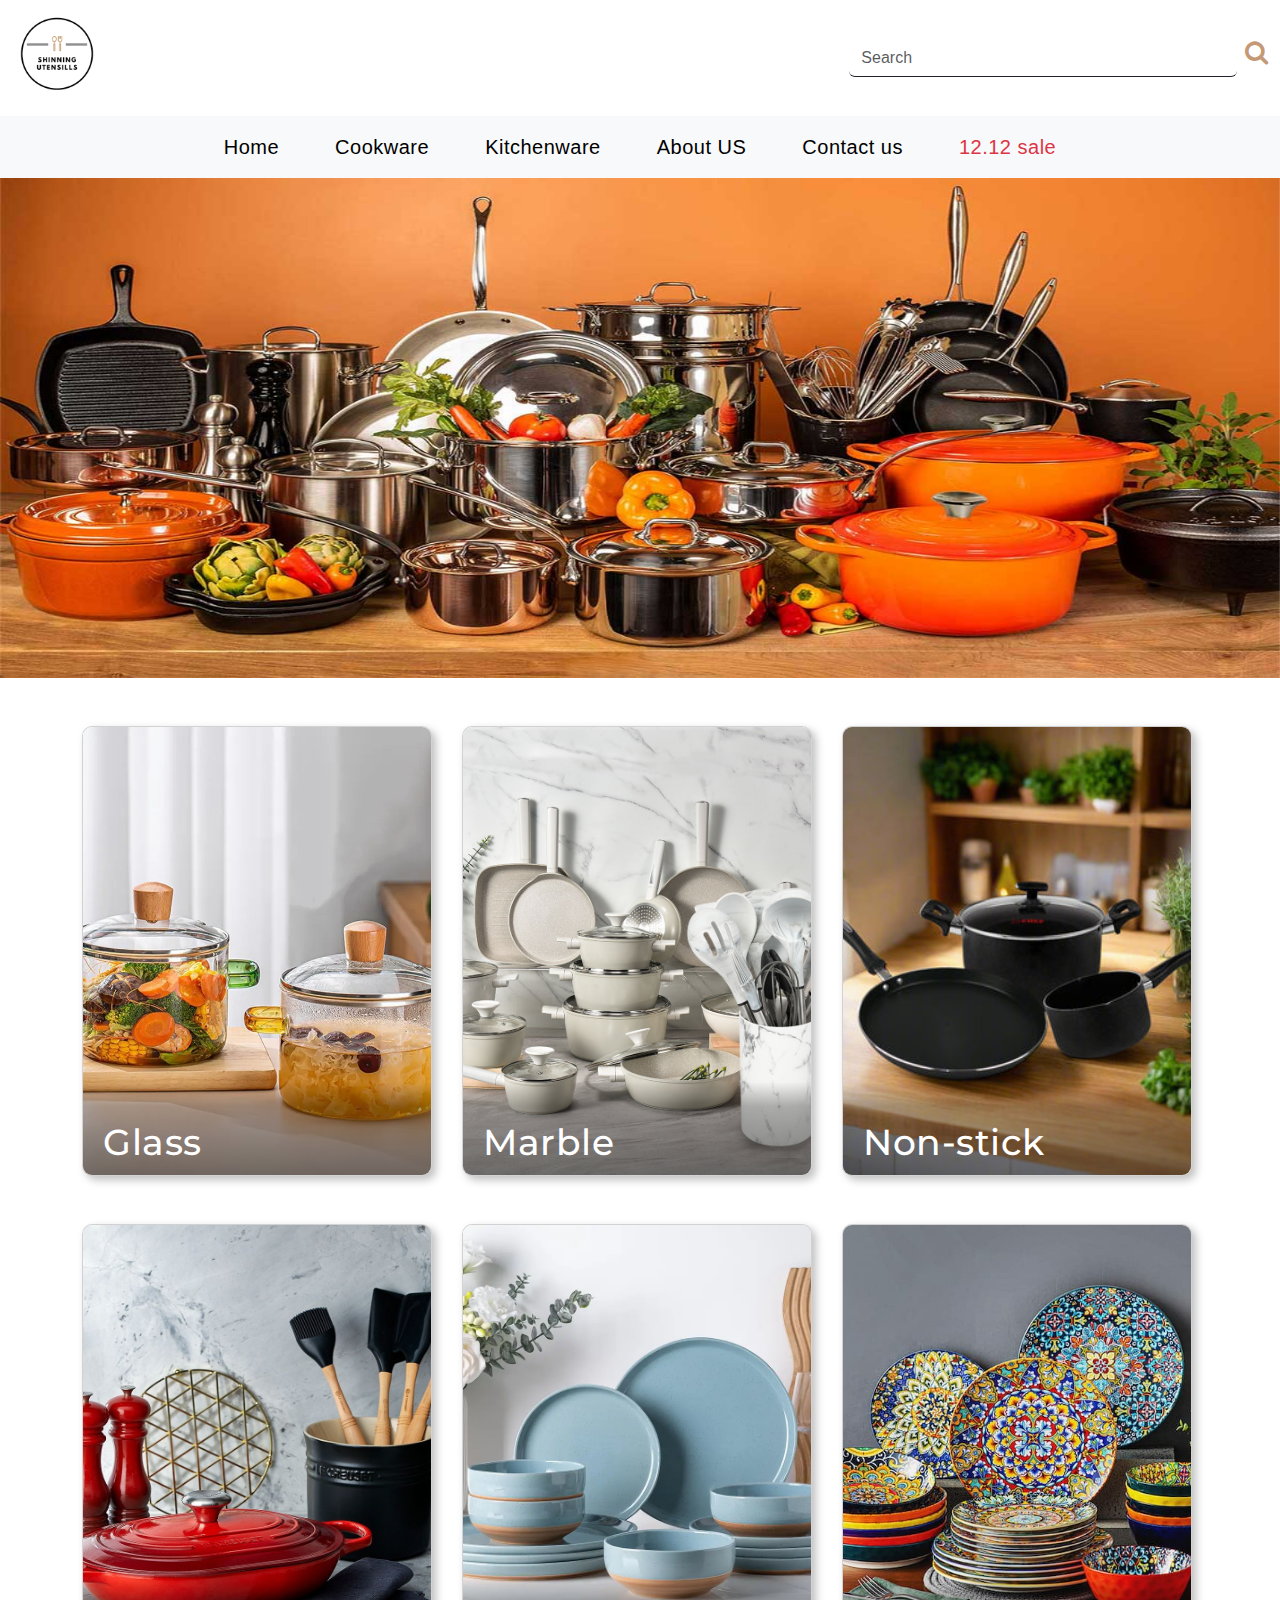
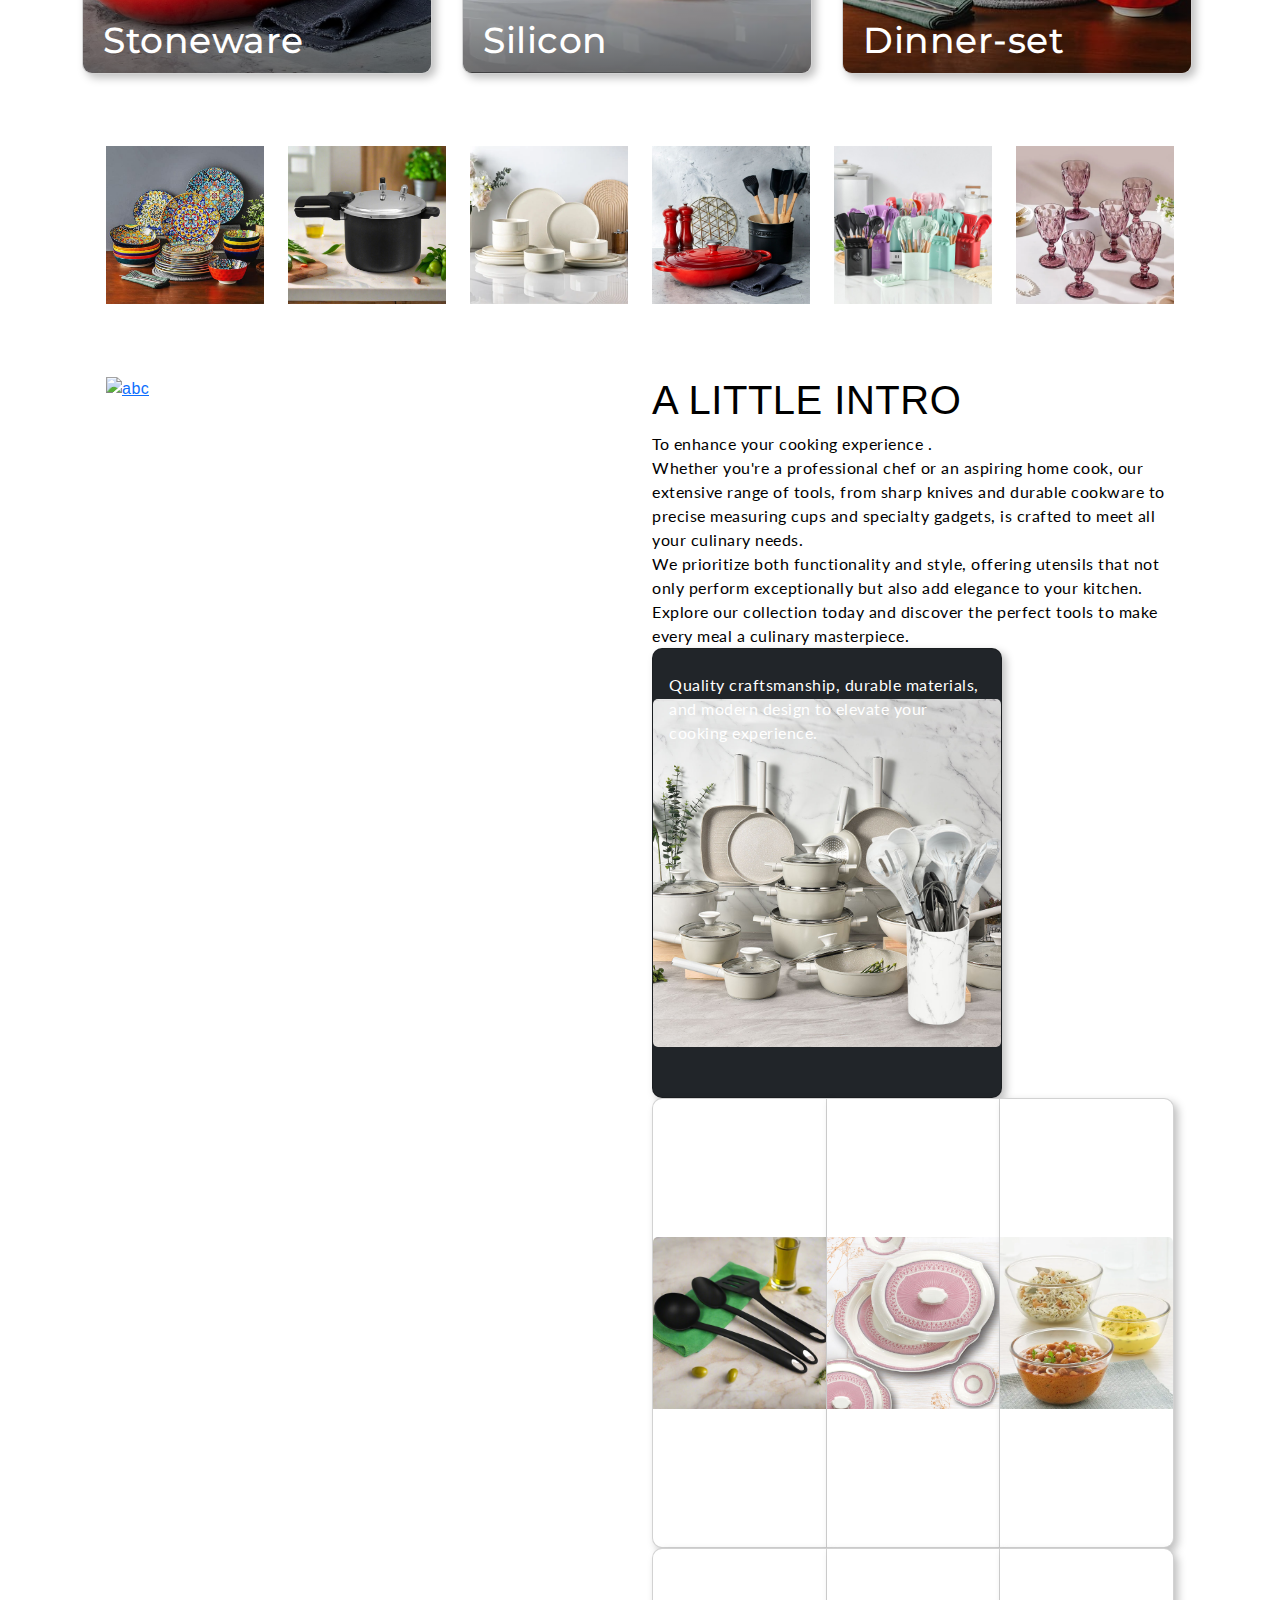
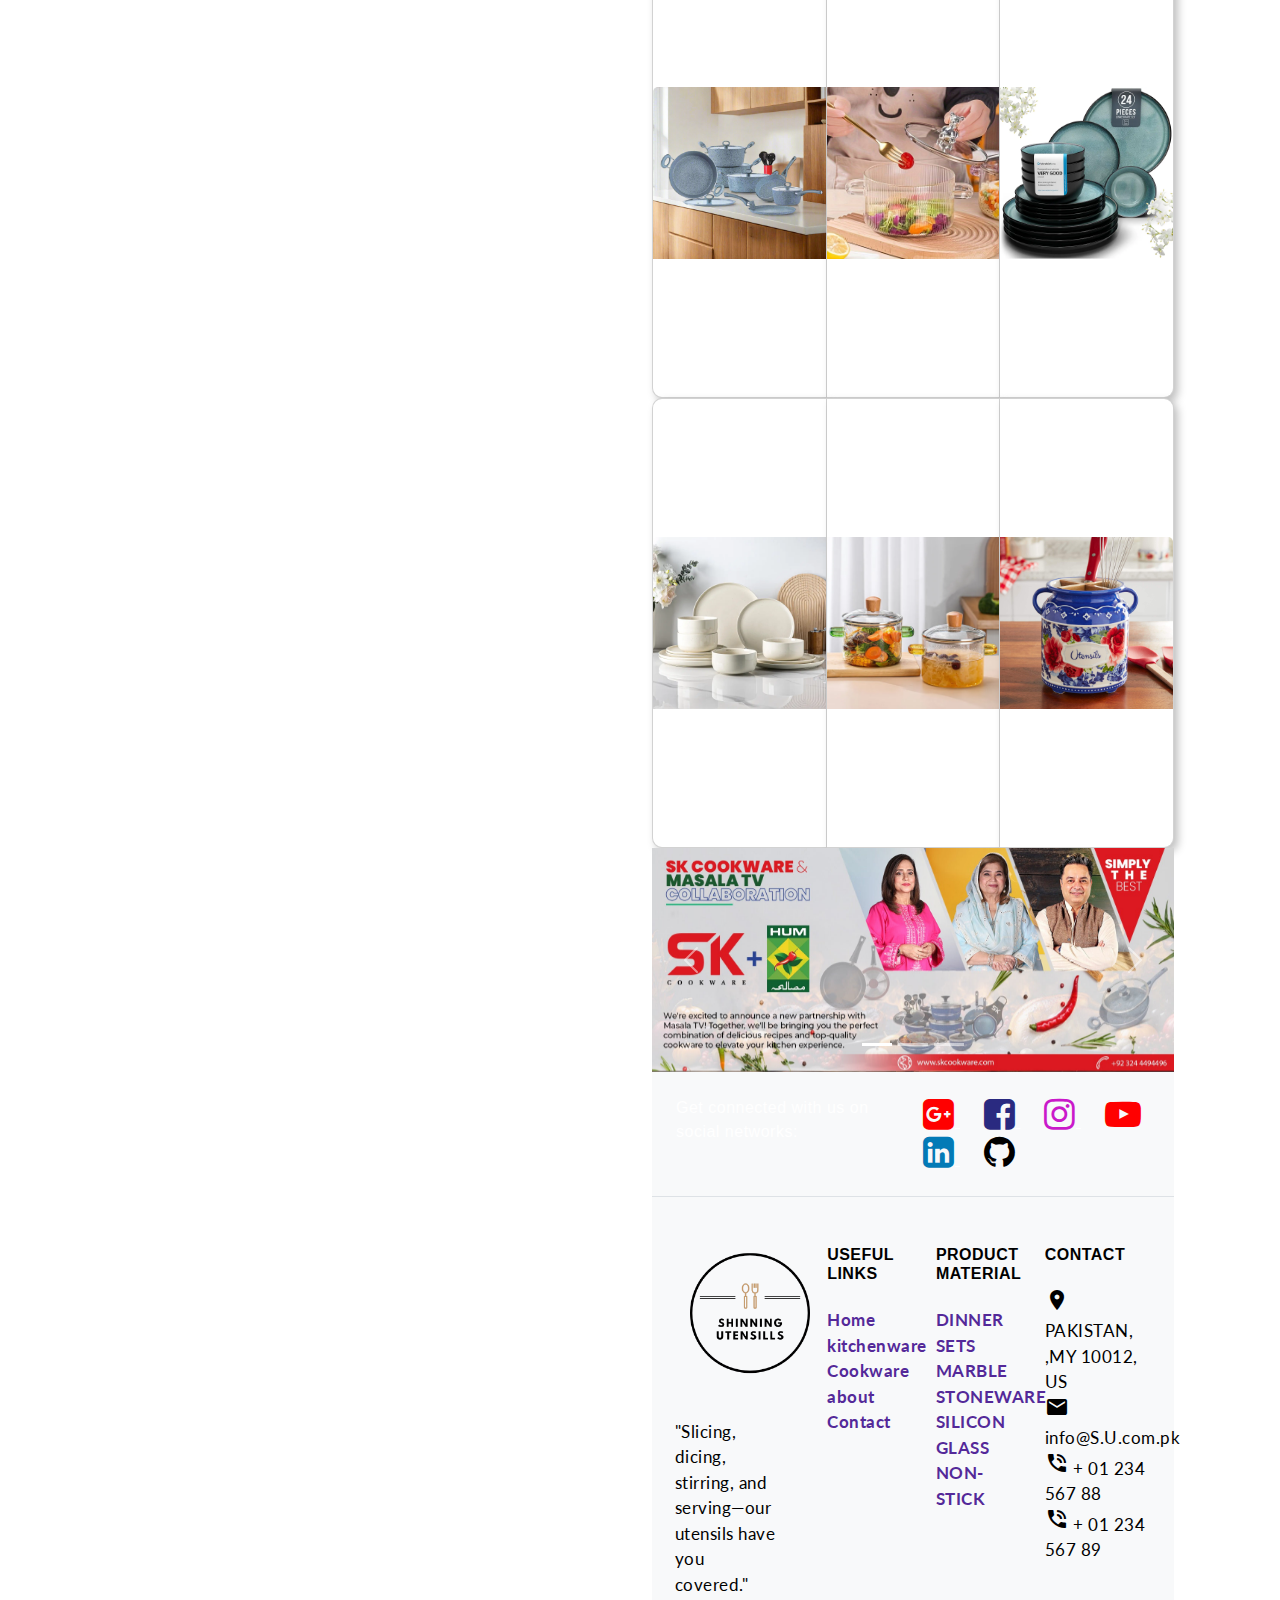
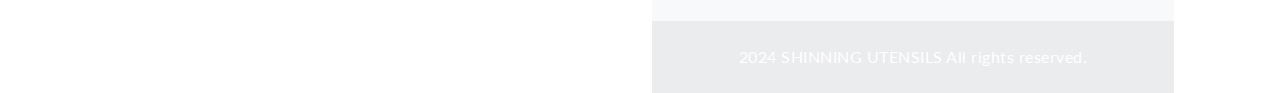
==== commit 1f37172d: "Merge branch 'main' of https://github.com/Ghania-nadeem/shine-utensils" ====
--- a/index.html
+++ b/index.html
@@ -587,7 +587,124 @@
 <!-- footer -->
 
 
-
+<footer class="text-center text-lg-start bg-body-tertiary ">
+  <section class="d-flex justify-content-center justify-content-lg-between p-4 border-bottom">
+    <div class="me-5 d-none d-lg-block ">
+      <span>Get connected with us on social networks:</span>
+    </div>
+    <div>
+      <a href="#" class="me-4 text-reset">
+        <i class="fa fa-google-plus-square" style="font-size:36px; color: red ;"></i>
+      </a>
+      <a href="#" class="me-4 text-reset">
+        <i class="fa fa-facebook-square" style="font-size:36px; color: rgb(42, 42, 128);"></i>
+      </a>
+      <a href="#" class="me-4 text-reset">
+        <i class="fa fa-instagram" style="font-size:36px; color: rgb(202, 25, 202);"></i>
+      </a>
+      <a href="#" class="me-4 text-reset">
+        <i class="fa fa-youtube-play" style="font-size:36px;color: red ;"></i>
+      </a>
+      <a href="#" class="me-4 text-reset">
+        <i class="fa fa-linkedin-square" style="font-size:36px; color:#037AB6;"></i>
+      </a>
+      <a href="#" class="me-4 text-reset">
+        <i class="fa fa-github" style="font-size:36px;color: black;"></i>
+      </a>
+    </div>
+  </section>
+  <section class="footer-tab">
+    <div class="container text-center text-md-start mt-5">
+
+      <div class="row mt-3">
+
+        <div class="col-md-3 col-lg-4 col-xl-3 mx-auto mb-4">
+
+          <h6 class="text-uppercase fw-bold mb-4">
+            <a href="index.html"><img src="images/logo.png" alt="" width="150px" height="150px"></a>
+          </h6>
+          <p>
+            "Slicing, dicing, stirring, and serving—our utensils have you covered."
+          </p>
+        </div>
+        <div class="col-md-2 col-lg-2 col-xl-2 mx-auto mb-4">
+          <h6 class="text-uppercase fw-bold mb-4 text-black">
+            Useful links
+          </h6>
+          <p>
+            <a href="index.html" class="text-tab" style="text-decoration: none;"><b>Home</b></a>
+          </p>
+          <p>
+            <a href="kitchenware.html" class="text-tab" style="text-decoration: none;"><b>kitchenware</b></a>
+          </p>
+          <p>
+            <a href="cookware.html" class="text-tab" style="text-decoration: none;"><b>Cookware</b></a>
+          </p>
+          <p>
+            <a href="about.html" class="text-tab" style="text-decoration: none;"><b>about</b></a>
+          </p>
+         
+          <p>
+            <a href="contact.html" class="text-tab" style="text-decoration: none;"><b>Contact</b></a>
+          </p>
+        </div>
+        <div class="col-md-3 col-lg-2 col-xl-2 mx-auto mb-4">
+
+          <h6 class="text-uppercase fw-bold mb-4 text-black">
+            PRODUCT MATERIAL
+          </h6>
+          <p>
+            <a href="abstract.html" class="text-tab" style="text-decoration: none;"><b>DINNER SETS</b></a>
+          </p>
+          <p>
+            <a href="landscape.html" class="text-tab" style="text-decoration: none;"><b>MARBLE</b></a>
+          </p>
+          <p>
+            <a href="nature.html" class="text-tab" style="text-decoration: none;"><b>STONEWARE</b></a>
+          </p>
+          <p>
+            <a href="flower.html" class="text-tab" style="text-decoration: none;"><b>SILICON</b></a>
+          </p>
+          <p>
+            <a href="figurative.html" class="text-tab" style="text-decoration: none;"><b>GLASS</b></a>
+          </p>
+          <p>
+            <a href="religious.html" class="text-tab" style="text-decoration: none;"><b>NON-STICK</b></a>
+          </p>
+        </div>
+        <div class="col-md-4 col-lg-3 col-xl-3 mx-auto mb-md-0 mb-4">
+          <h6 class="text-uppercase fw-bold mb-4 text-black">Contact</h6>
+          <p><i class="material-icons">place</i>
+            PAKISTAN, ,MY 10012, US</p>
+          <p>
+            <i class="material-icons">email</i>
+            </i>
+            info@S.U.com.pk
+          </p>
+          <p><i class="material-icons">phone_in_talk</i>
+            </i> + 01 234 567 88</p>
+          <p><i class="material-icons">phone_in_talk</i>
+            </i> + 01 234 567 89</p>
+        </div>
+      </div>
+    </div>
+  </section>
+
+
+
+  <div class="text-center p-4 text-black" style="background-color: rgba(0, 0, 0, 0.05);">
+    <a class="text-reset fw-bold text-black" href="index.html"></a><P>2024 SHINNING UTENSILS All rights reserved.</P>
+  </div>
+</footer>
+<script>
+  window.addEventListener('scroll', function () {
+    var navbar = document.getElementById("mainNavbar");
+    if (window.scrollY > 50) {
+      navbar.classList.add("navbar-colored");
+    } else {
+      navbar.classList.remove("navbar-colored");
+    }
+  });
 </script>
 
 
@@ -597,6 +714,15 @@
 
 
 
+</script>
+
+
+</body>
+
+</html>
+
+
+
 
 
 
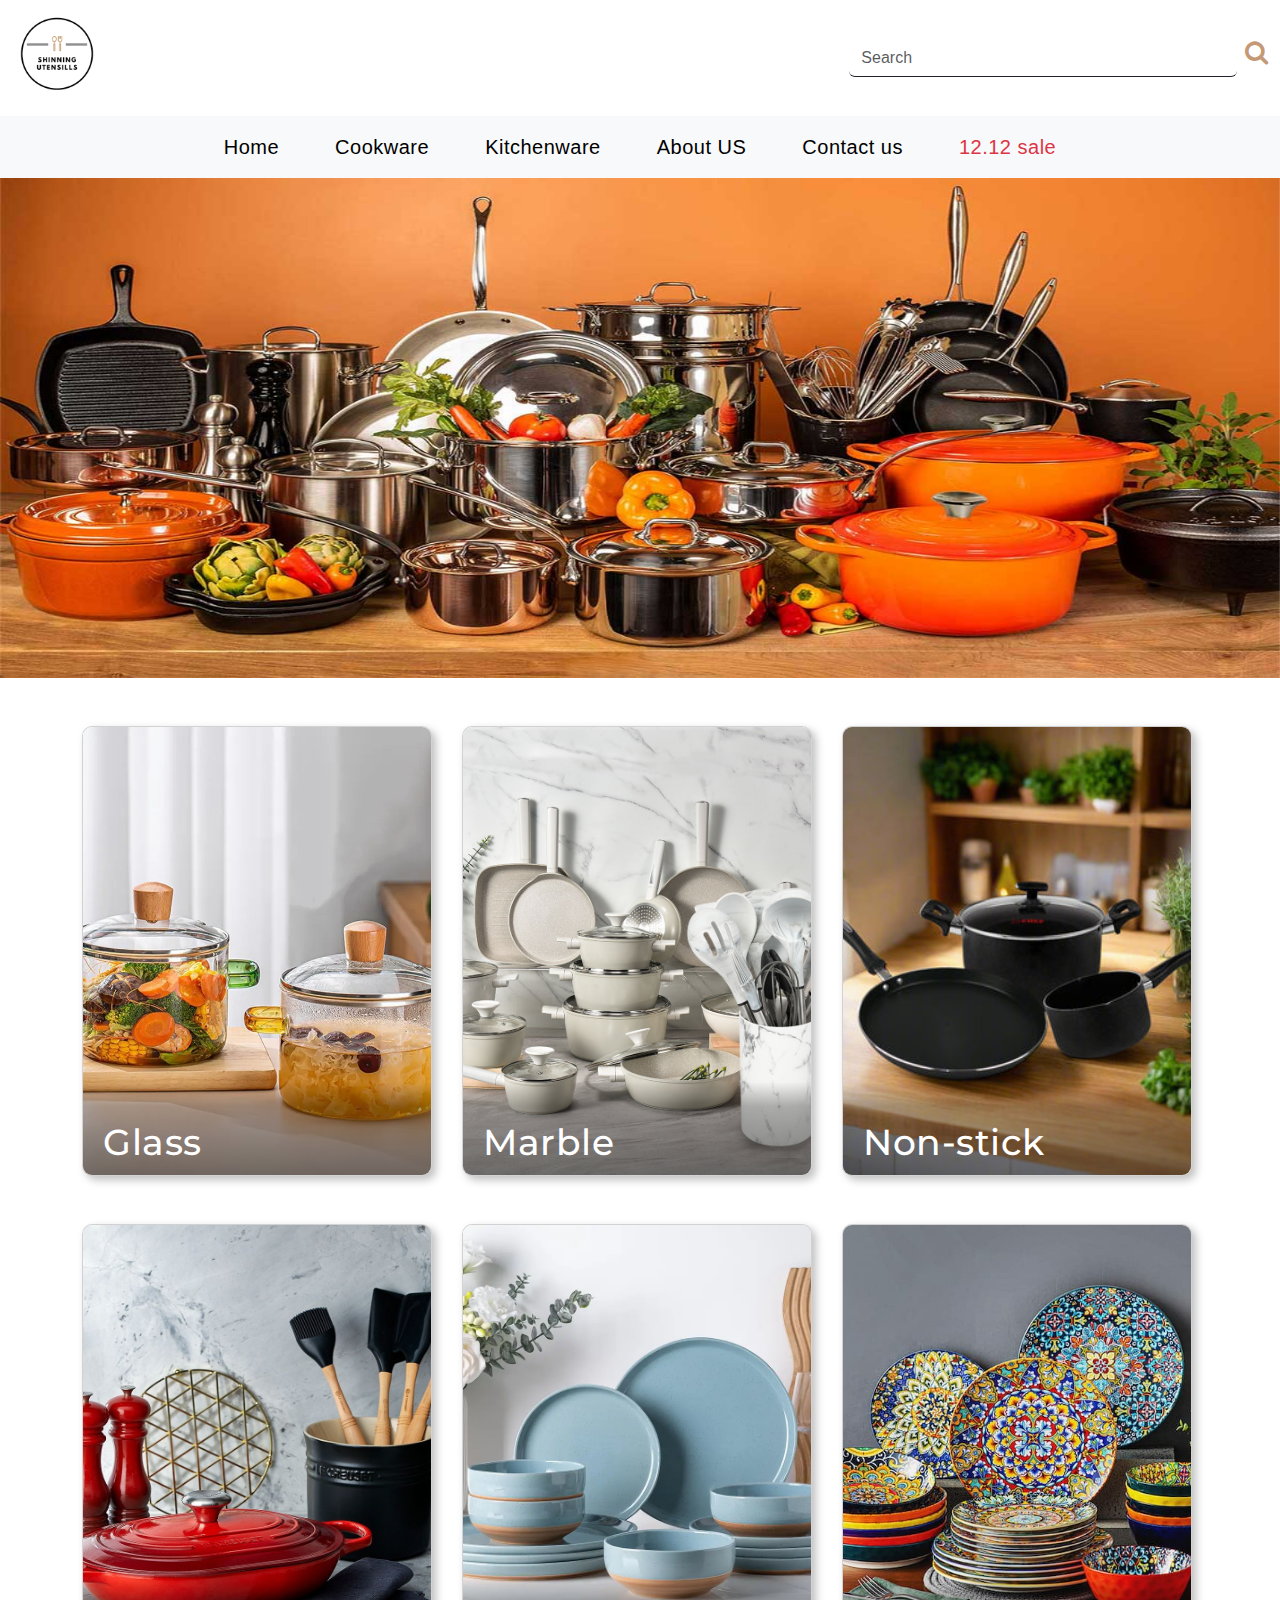
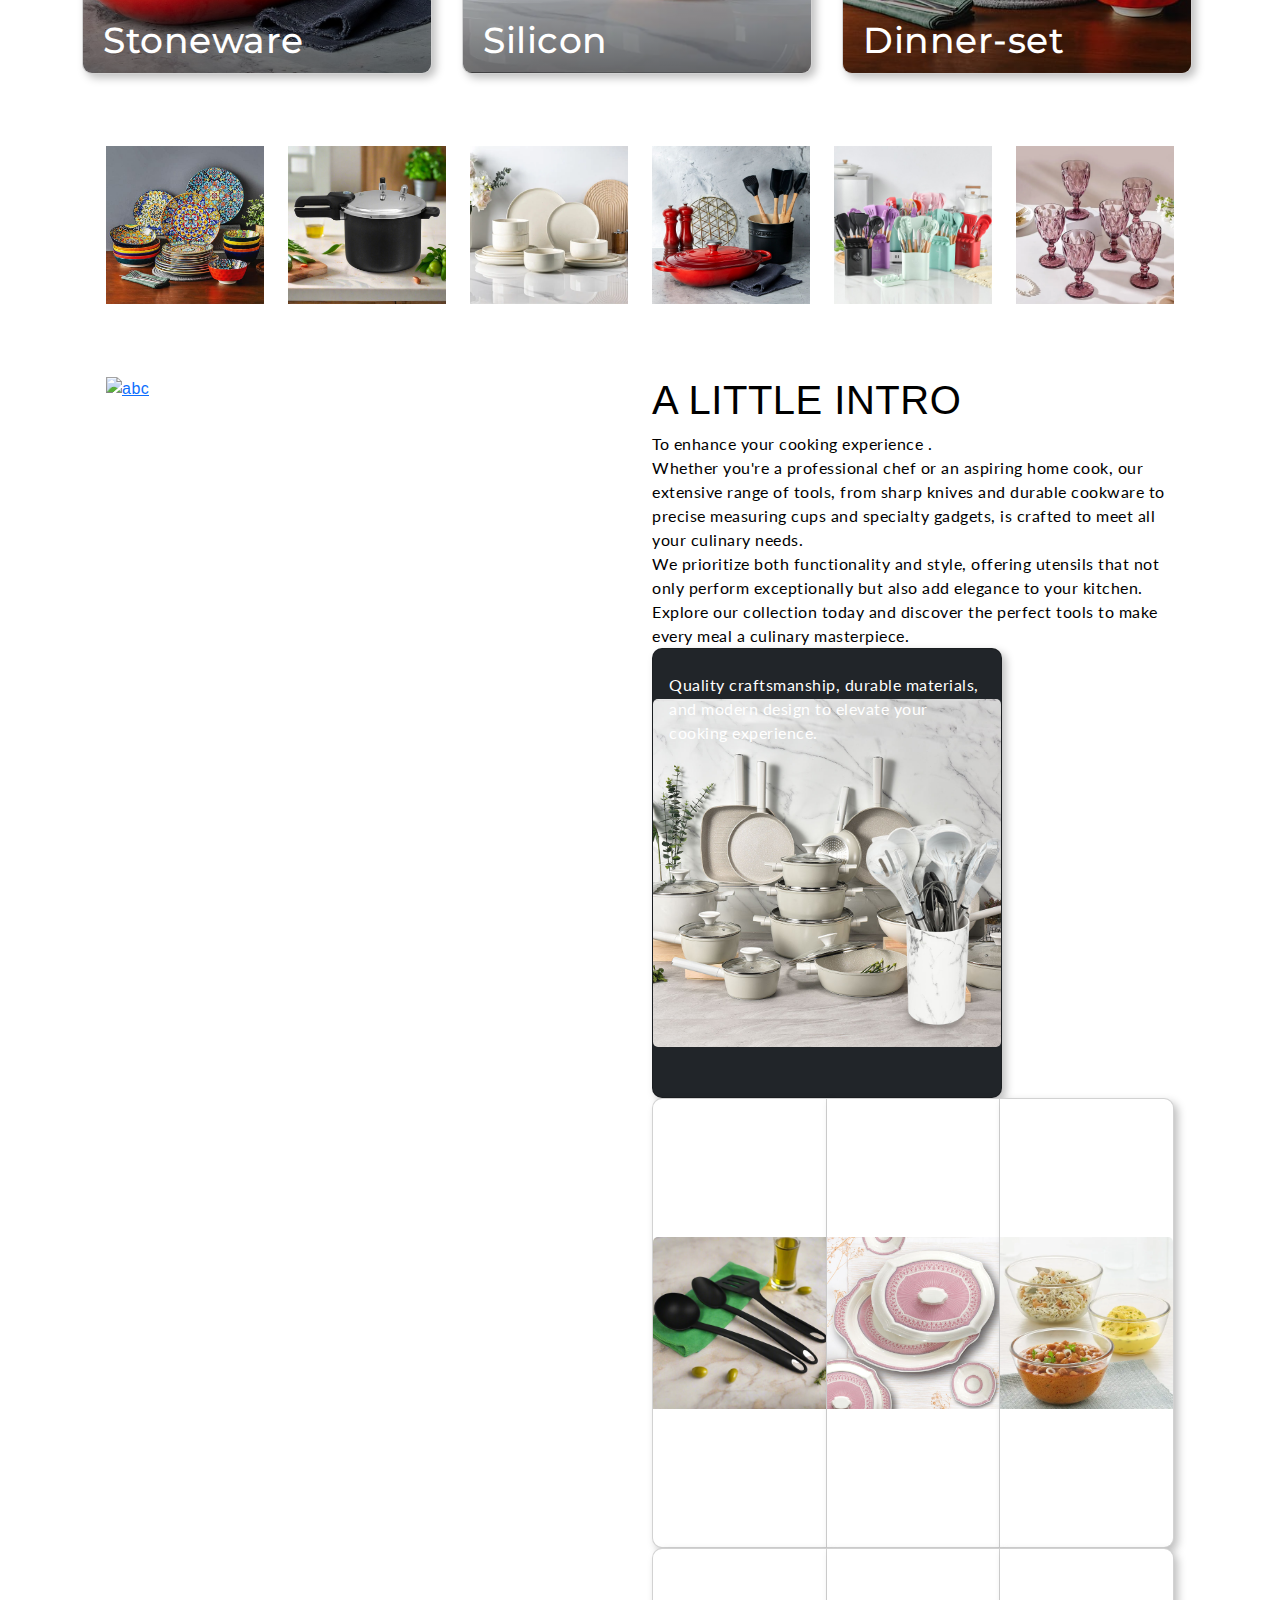
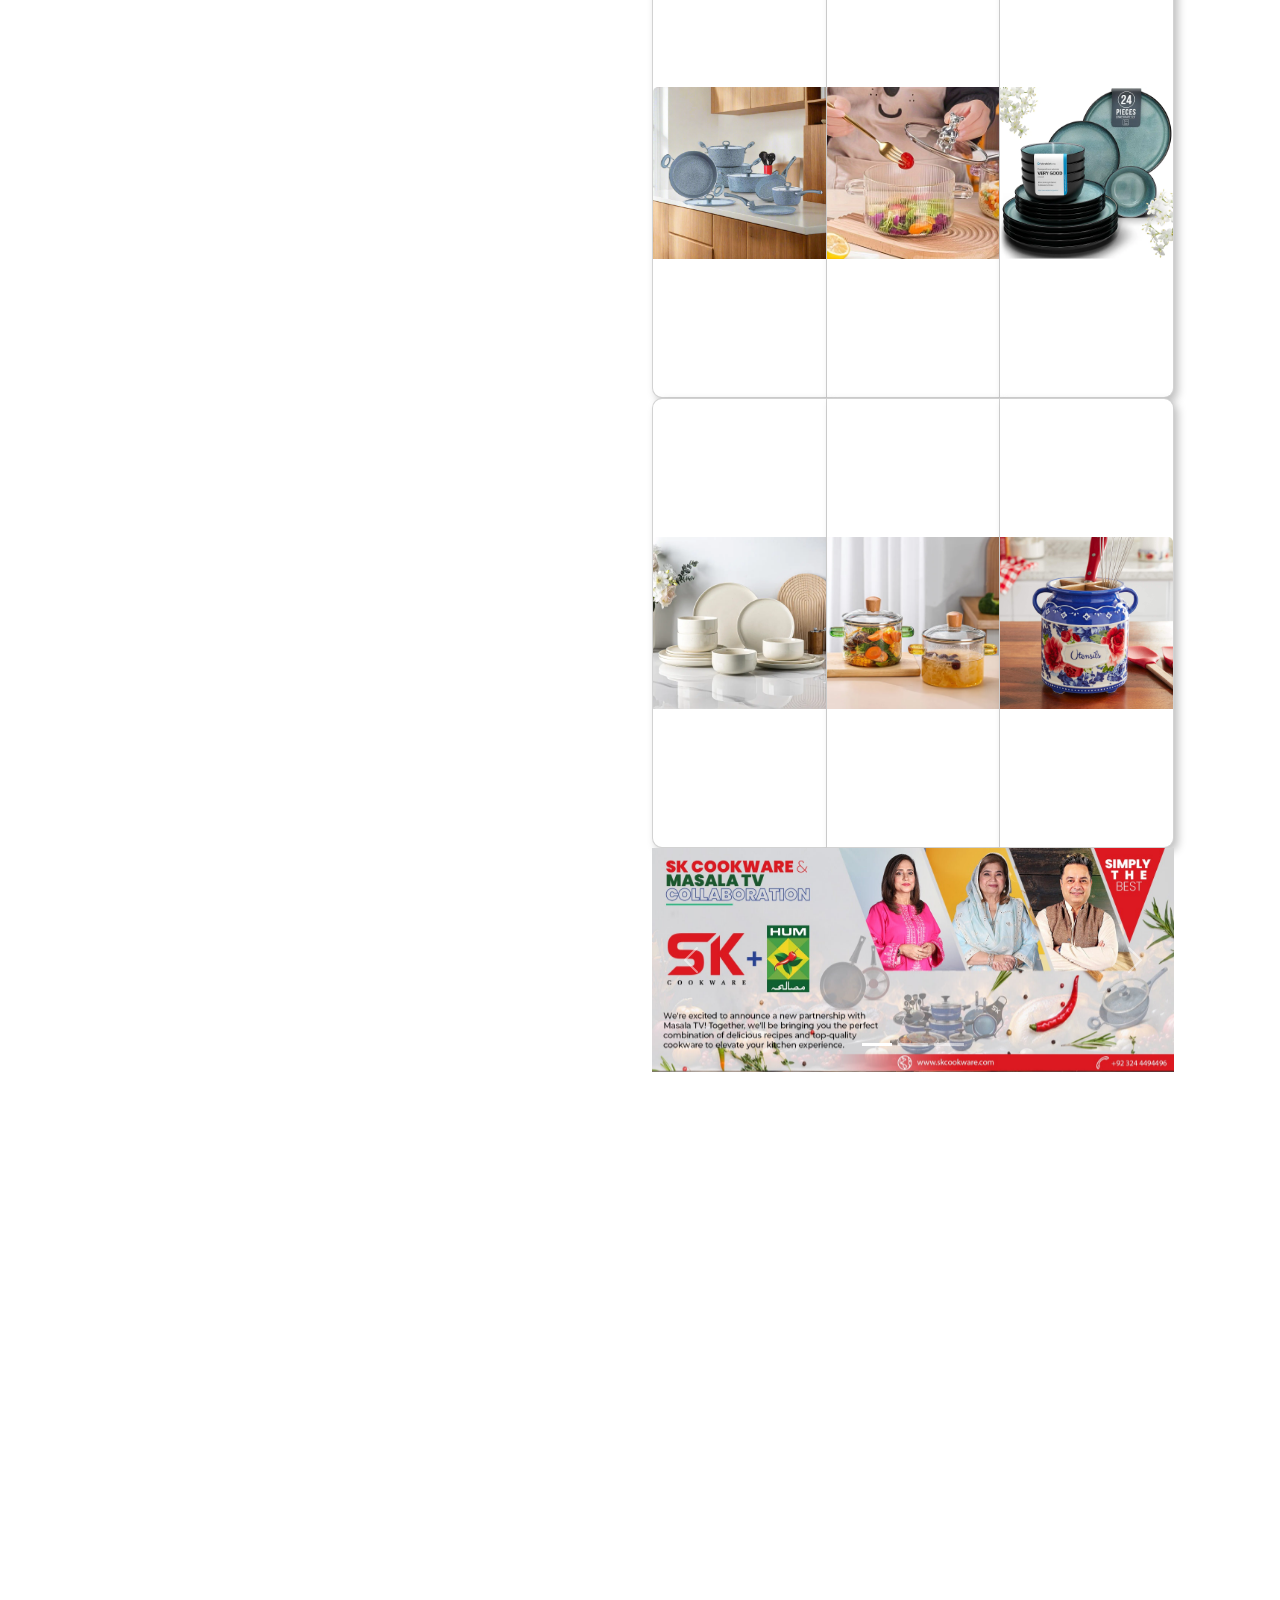
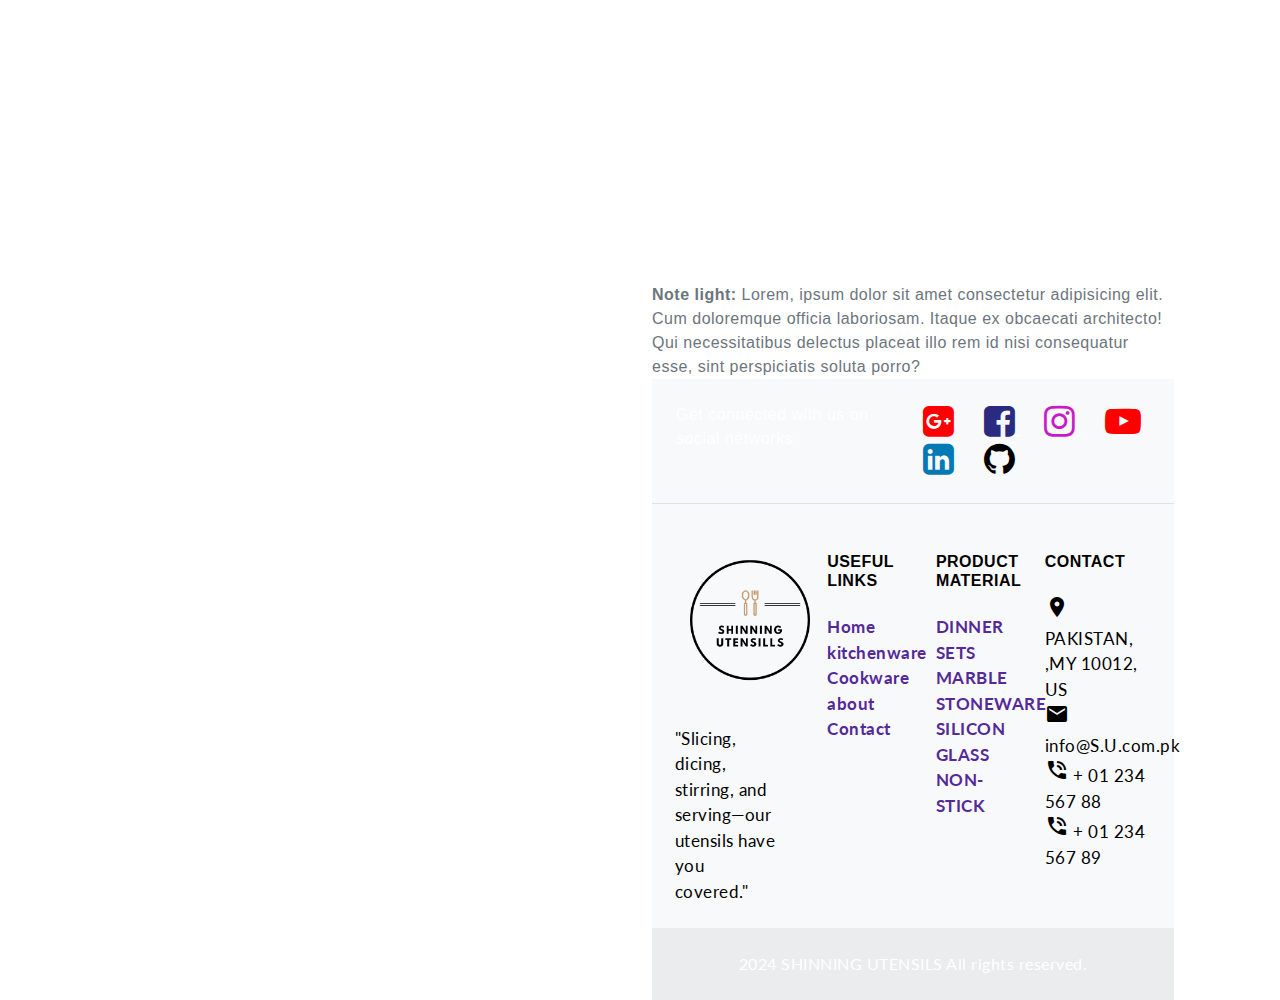
==== commit d4e31c54: "." ====
--- a/index.html
+++ b/index.html
@@ -584,6 +584,63 @@
 </div>
 
 
+<!-- end -->
+
+<!-- reviews -->
+
+<h6>REVIEWS</h6>
+
+
+
+<div class="note note-primary mb-3">
+  <strong>Note primary:</strong> Lorem, ipsum dolor sit amet consectetur adipisicing elit. Cum
+  doloremque officia laboriosam. Itaque ex obcaecati architecto! Qui necessitatibus delectus
+  placeat illo rem id nisi consequatur esse, sint perspiciatis soluta porro?
+</div>
+
+<div class="note note-secondary mb-3">
+  <strong>Note secondary:</strong> Lorem, ipsum dolor sit amet consectetur adipisicing elit.
+  Cum doloremque officia laboriosam. Itaque ex obcaecati architecto! Qui necessitatibus
+  delectus placeat illo rem id nisi consequatur esse, sint perspiciatis soluta porro?
+</div>
+
+<div class="note note-success mb-3">
+  <strong>Note success:</strong> Lorem, ipsum dolor sit amet consectetur adipisicing elit. Cum
+  doloremque officia laboriosam. Itaque ex obcaecati architecto! Qui necessitatibus delectus
+  placeat illo rem id nisi consequatur esse, sint perspiciatis soluta porro?
+</div>
+
+<div class="note note-danger mb-3">
+  <strong>Note danger:</strong> Lorem, ipsum dolor sit amet consectetur adipisicing elit. Cum
+  doloremque officia laboriosam. Itaque ex obcaecati architecto! Qui necessitatibus delectus
+  placeat illo rem id nisi consequatur esse, sint perspiciatis soluta porro?
+</div>
+
+<div class="note note-warning mb-3">
+  <strong>Note warning:</strong> Lorem, ipsum dolor sit amet consectetur adipisicing elit. Cum
+  doloremque officia laboriosam. Itaque ex obcaecati architecto! Qui necessitatibus delectus
+  placeat illo rem id nisi consequatur esse, sint perspiciatis soluta porro?
+</div>
+
+<div class="note note-info mb-3">
+  <strong>Note info:</strong> Lorem, ipsum dolor sit amet consectetur adipisicing elit. Cum
+  doloremque officia laboriosam. Itaque ex obcaecati architecto! Qui necessitatibus delectus
+  placeat illo rem id nisi consequatur esse, sint perspiciatis soluta porro?
+</div>
+
+<div class="note note-light mb-3">
+  <strong>Note light:</strong> Lorem, ipsum dolor sit amet consectetur adipisicing elit. Cum
+  doloremque officia laboriosam. Itaque ex obcaecati architecto! Qui necessitatibus delectus
+  placeat illo rem id nisi consequatur esse, sint perspiciatis soluta porro?
+</div>
+
+<div class="note note-dark text-secondary mb-0">
+  <strong>Note light:</strong> Lorem, ipsum dolor sit amet consectetur adipisicing elit. Cum
+  doloremque officia laboriosam. Itaque ex obcaecati architecto! Qui necessitatibus delectus
+  placeat illo rem id nisi consequatur esse, sint perspiciatis soluta porro?
+</div>
+
+
 <!-- footer -->
 
 
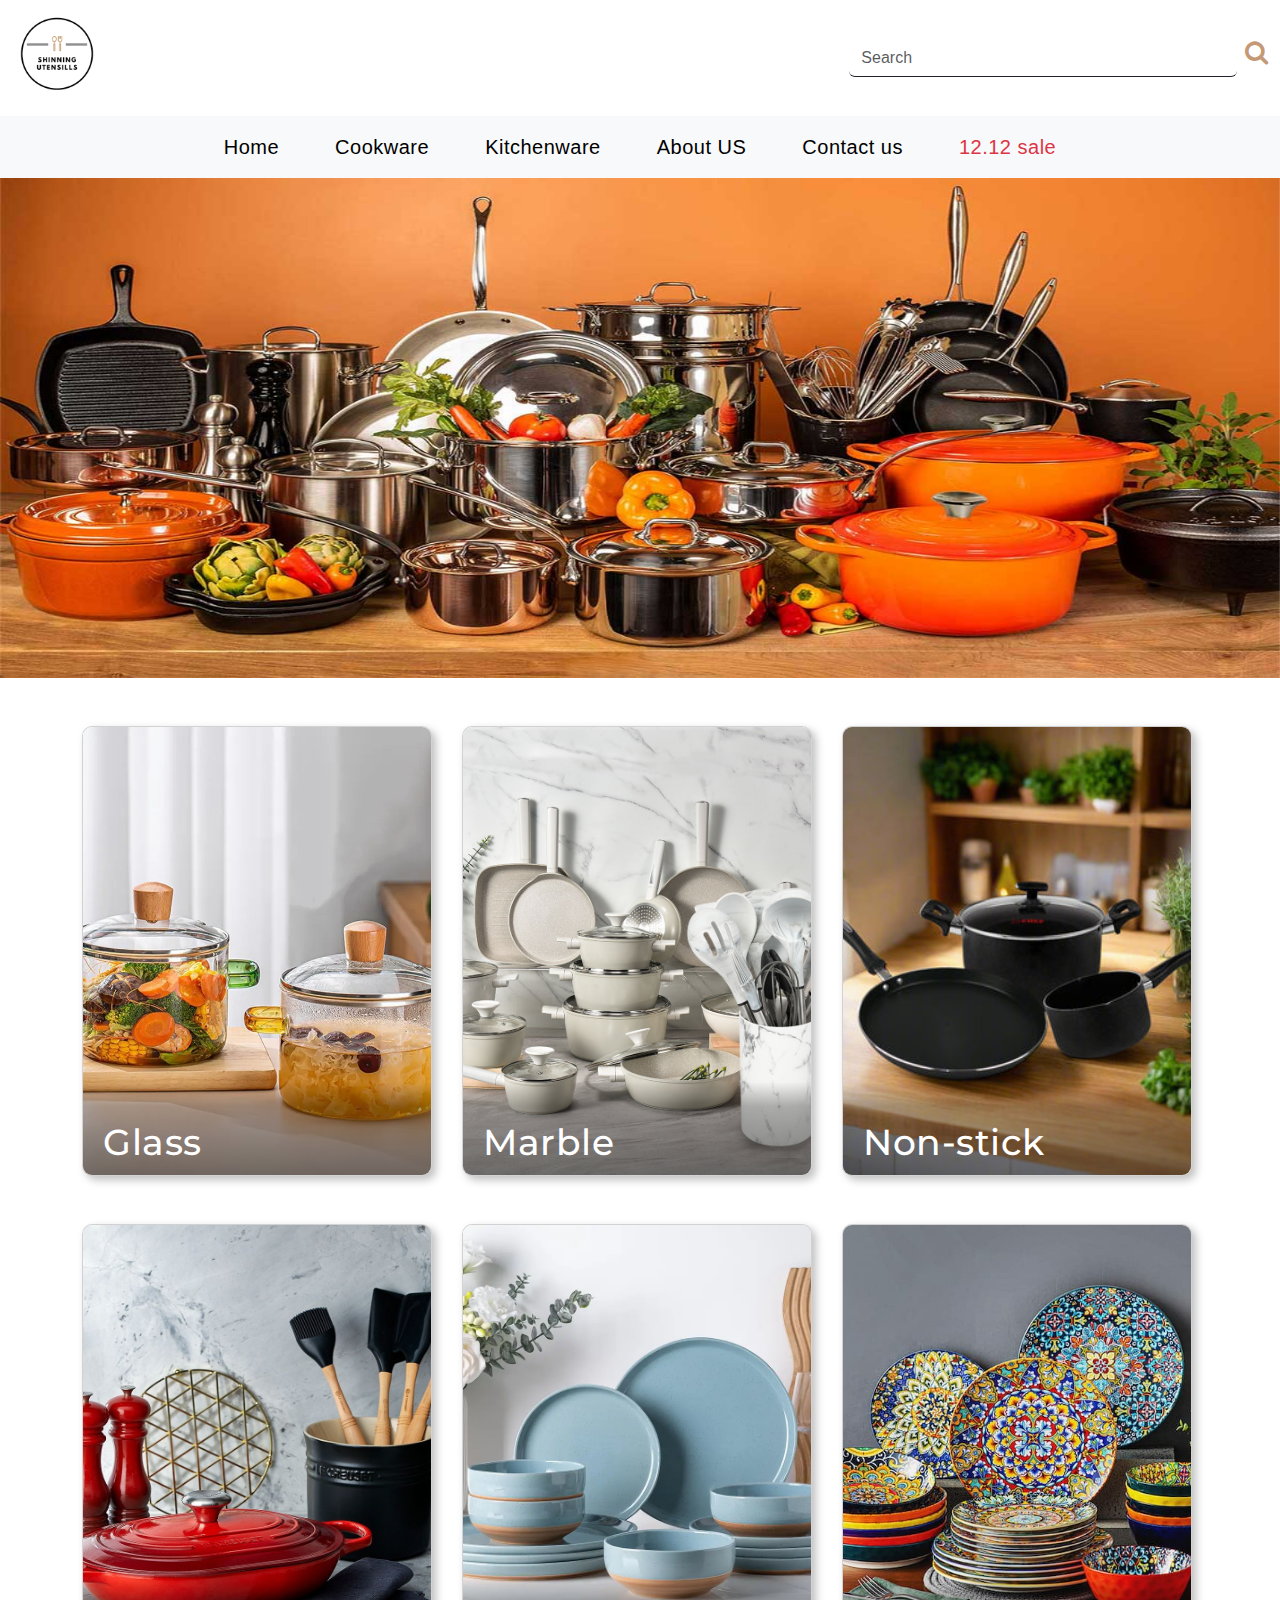
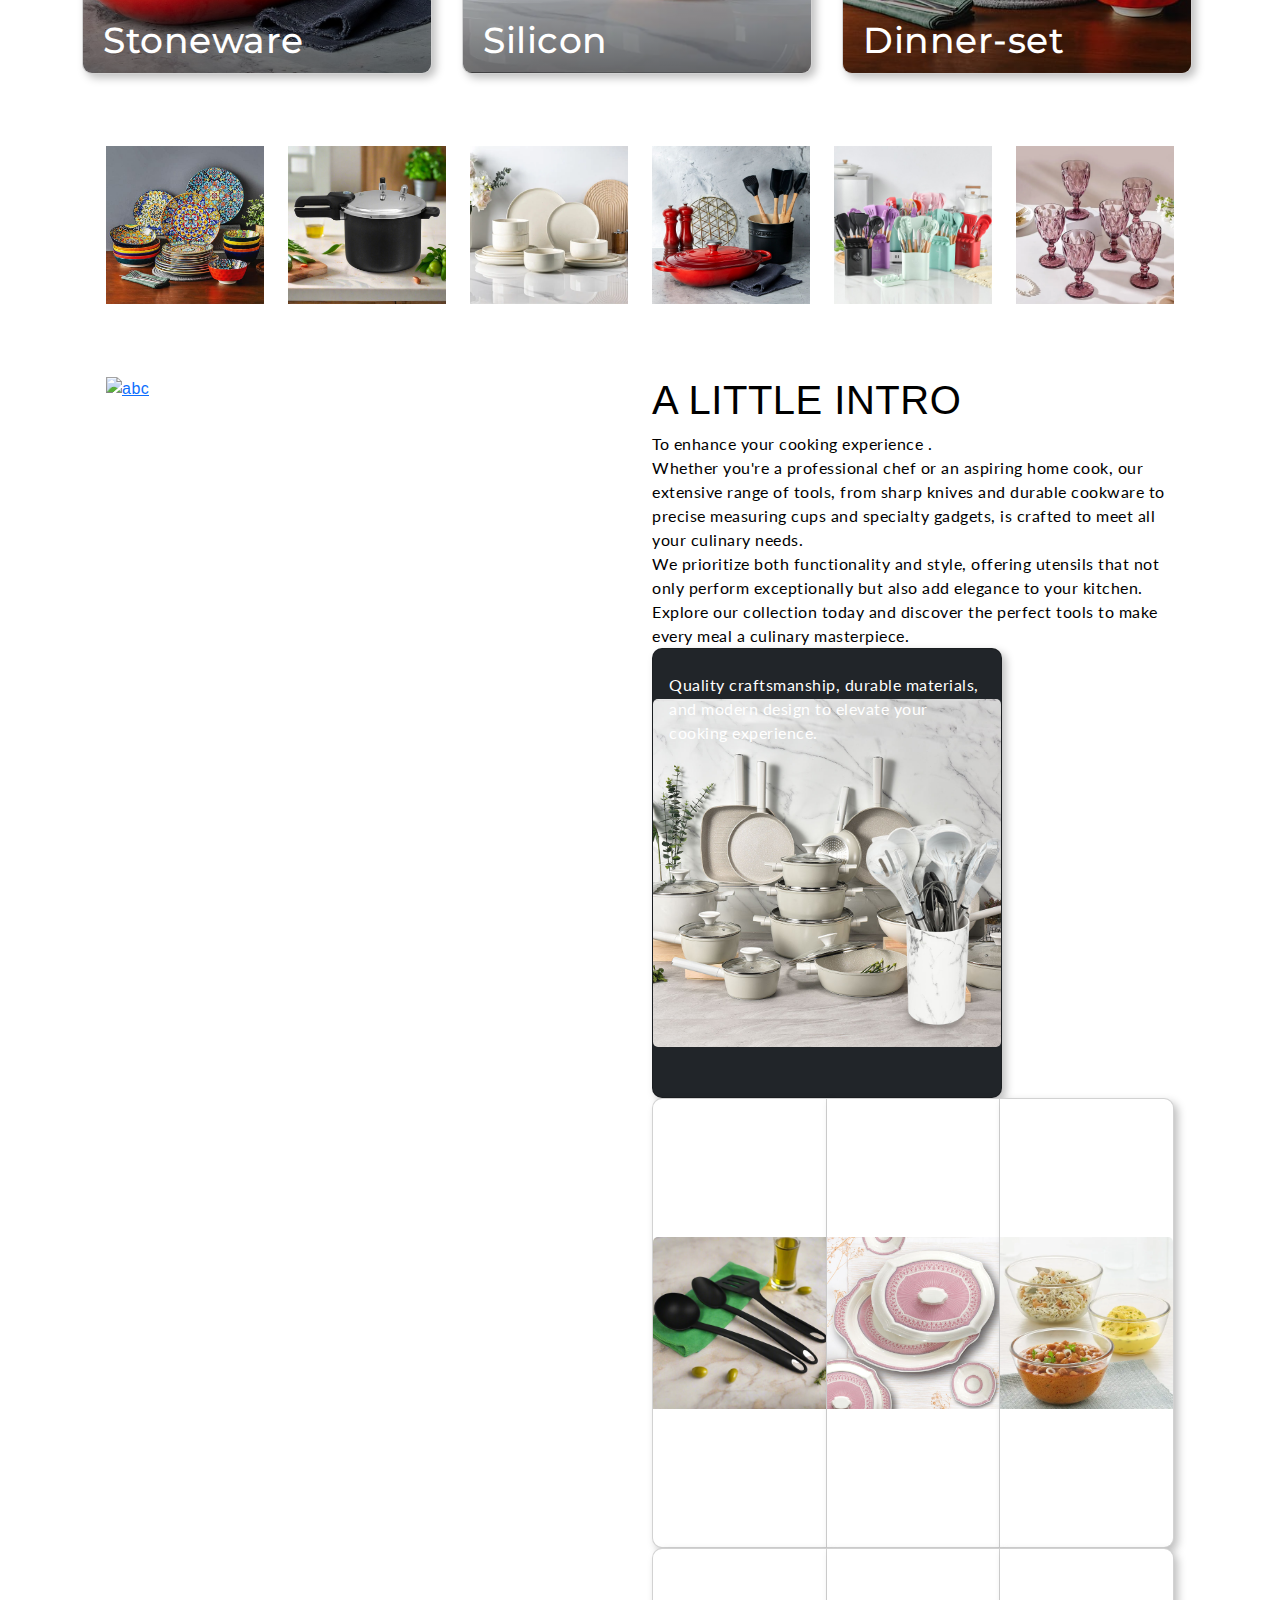
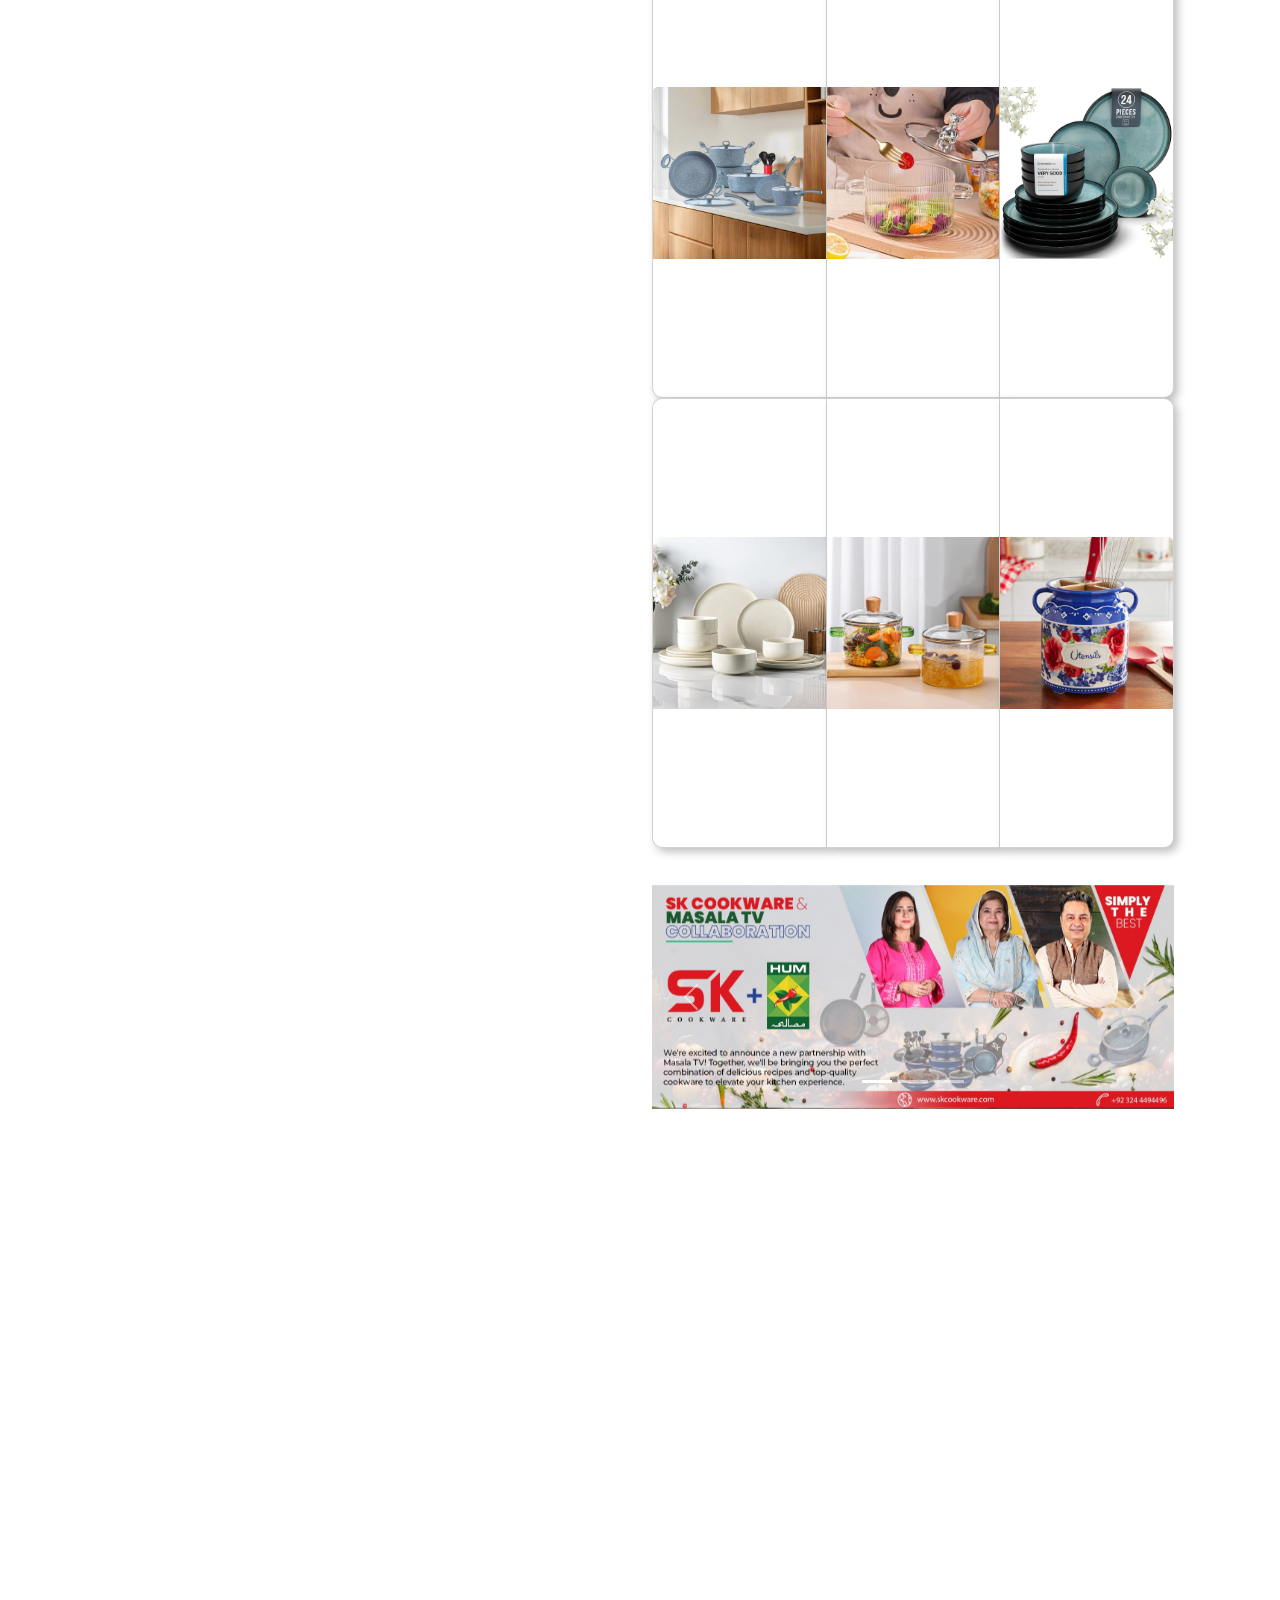
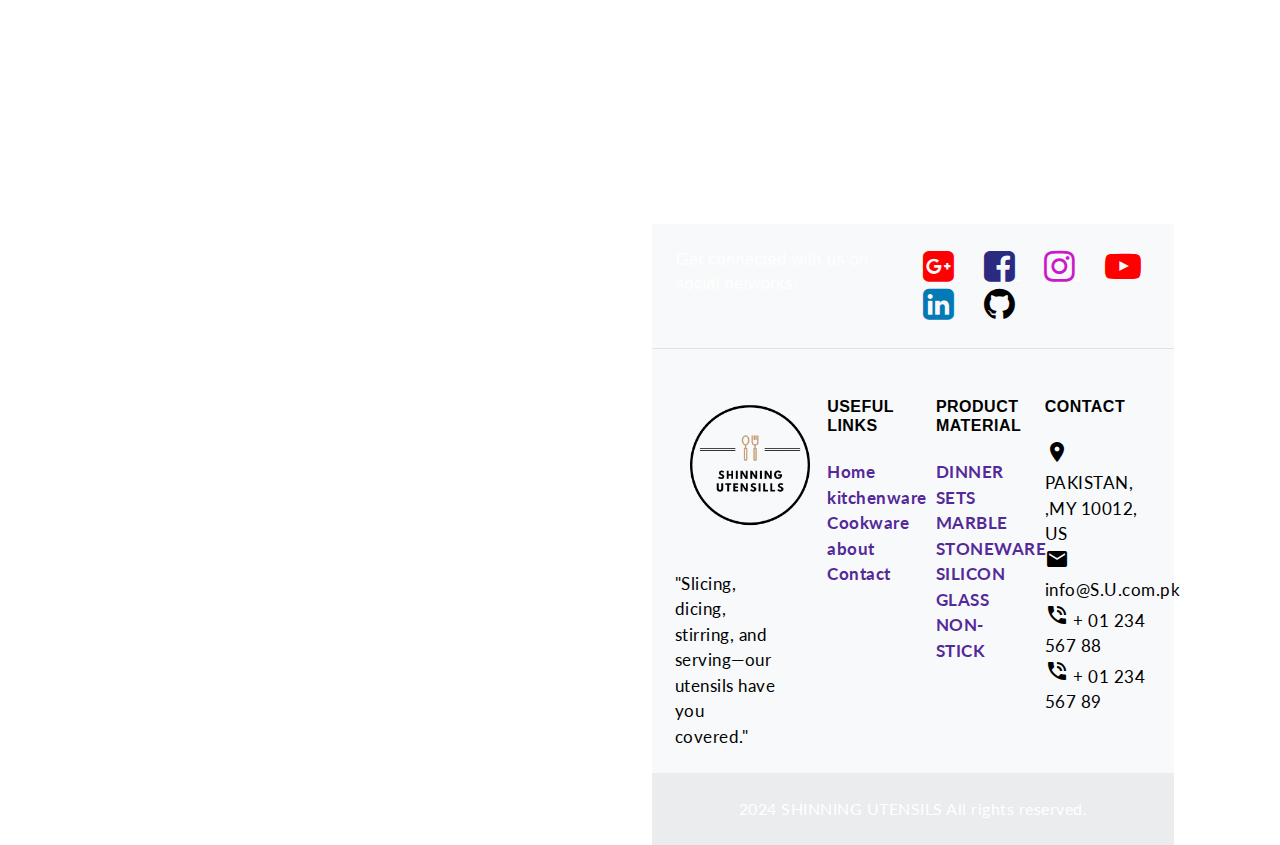
==== commit 291e196c: "." ====
--- a/index.html
+++ b/index.html
@@ -447,7 +447,7 @@
 
 
 
-<!-- overlay -->
+<!-- FULL SCREEN IMAGE -->
 
 
             <div class="card bg-dark text-white">
@@ -463,7 +463,7 @@
             
 <!-- end -->
 
-
+<!-- TOP SELLING ITEM -->
 
 <div class="card-group">
   <div class="card">
@@ -548,13 +548,15 @@
   </div>
 </div>
 
-
+<!-- END -->
 
 
 
 
 <!-- banner -->
 
+  
+<h4>RECOMMENTED BY FAMOUS CHEFS</h4>
 
 <div id="carouselExampleIndicators" class="carousel slide" data-bs-ride="carousel">
   <div class="carousel-indicators">
@@ -593,52 +595,41 @@
 
 
 <div class="note note-primary mb-3">
-  <strong>Note primary:</strong> Lorem, ipsum dolor sit amet consectetur adipisicing elit. Cum
-  doloremque officia laboriosam. Itaque ex obcaecati architecto! Qui necessitatibus delectus
-  placeat illo rem id nisi consequatur esse, sint perspiciatis soluta porro?
+  <strong>Note primary:</strong> "I’ve used many chef’s knives in my life, and this one is the best for the price! The blade is incredibly sharp, and it stays that way for a long time.
+   It’s also very lightweight and balanced, which reduces hand strain
 </div>
 
 <div class="note note-secondary mb-3">
-  <strong>Note secondary:</strong> Lorem, ipsum dolor sit amet consectetur adipisicing elit.
-  Cum doloremque officia laboriosam. Itaque ex obcaecati architecto! Qui necessitatibus
-  delectus placeat illo rem id nisi consequatur esse, sint perspiciatis soluta porro?
+  <strong>Note secondary:</strong>These spoons are fantastic! They are well-made, and the grip is so comfortable.
+   I use them daily for stirring and cooking in my non-stick pans, and they haven't scratched anything
 </div>
 
 <div class="note note-success mb-3">
-  <strong>Note success:</strong> Lorem, ipsum dolor sit amet consectetur adipisicing elit. Cum
-  doloremque officia laboriosam. Itaque ex obcaecati architecto! Qui necessitatibus delectus
-  placeat illo rem id nisi consequatur esse, sint perspiciatis soluta porro?
+  <strong>Note success:</strong>These tongs are so easy to use! The locking mechanism works great, and they are sturdy enough to handle grilling or frying without any issues.
+   They’re also dishwasher safe, which is a huge plus
 </div>
 
 <div class="note note-danger mb-3">
-  <strong>Note danger:</strong> Lorem, ipsum dolor sit amet consectetur adipisicing elit. Cum
-  doloremque officia laboriosam. Itaque ex obcaecati architecto! Qui necessitatibus delectus
-  placeat illo rem id nisi consequatur esse, sint perspiciatis soluta porro?
+  <strong>Note danger:</strong> Great spatula for mixing batters and scraping bowls.
+   It doesn’t stain or retain odors, and it holds up well even with heavy use.
 </div>
 
 <div class="note note-warning mb-3">
-  <strong>Note warning:</strong> Lorem, ipsum dolor sit amet consectetur adipisicing elit. Cum
-  doloremque officia laboriosam. Itaque ex obcaecati architecto! Qui necessitatibus delectus
-  placeat illo rem id nisi consequatur esse, sint perspiciatis soluta porro?
+  <strong>Note warning:</strong> This juicer is great for squeezing oranges, lemons, and limes. It’s very efficient and extracts juice without too much effort.
+   I also love how it keeps the seeds separated from the juice.
 </div>
 
 <div class="note note-info mb-3">
-  <strong>Note info:</strong> Lorem, ipsum dolor sit amet consectetur adipisicing elit. Cum
-  doloremque officia laboriosam. Itaque ex obcaecati architecto! Qui necessitatibus delectus
-  placeat illo rem id nisi consequatur esse, sint perspiciatis soluta porro?
+  <strong>Note info:</strong>These bowls are perfect for all kinds of cooking. The glass is thick and durable, and I love that they’re microwave and dishwasher safe. 
+  The set of various sizes works well for mixing, serving, or storing leftovers
 </div>
 
 <div class="note note-light mb-3">
-  <strong>Note light:</strong> Lorem, ipsum dolor sit amet consectetur adipisicing elit. Cum
-  doloremque officia laboriosam. Itaque ex obcaecati architecto! Qui necessitatibus delectus
-  placeat illo rem id nisi consequatur esse, sint perspiciatis soluta porro?
-</div>
-
-<div class="note note-dark text-secondary mb-0">
-  <strong>Note light:</strong> Lorem, ipsum dolor sit amet consectetur adipisicing elit. Cum
-  doloremque officia laboriosam. Itaque ex obcaecati architecto! Qui necessitatibus delectus
-  placeat illo rem id nisi consequatur esse, sint perspiciatis soluta porro?
-</div>
+  <strong>Note light:</strong> I love this pasta server! It’s the perfect size for grabbing a good portion of spaghetti or penne
+  . The prongs are just the right shape to grab pasta without it slipping off.
+</div>
+
+
 
 
 <!-- footer -->
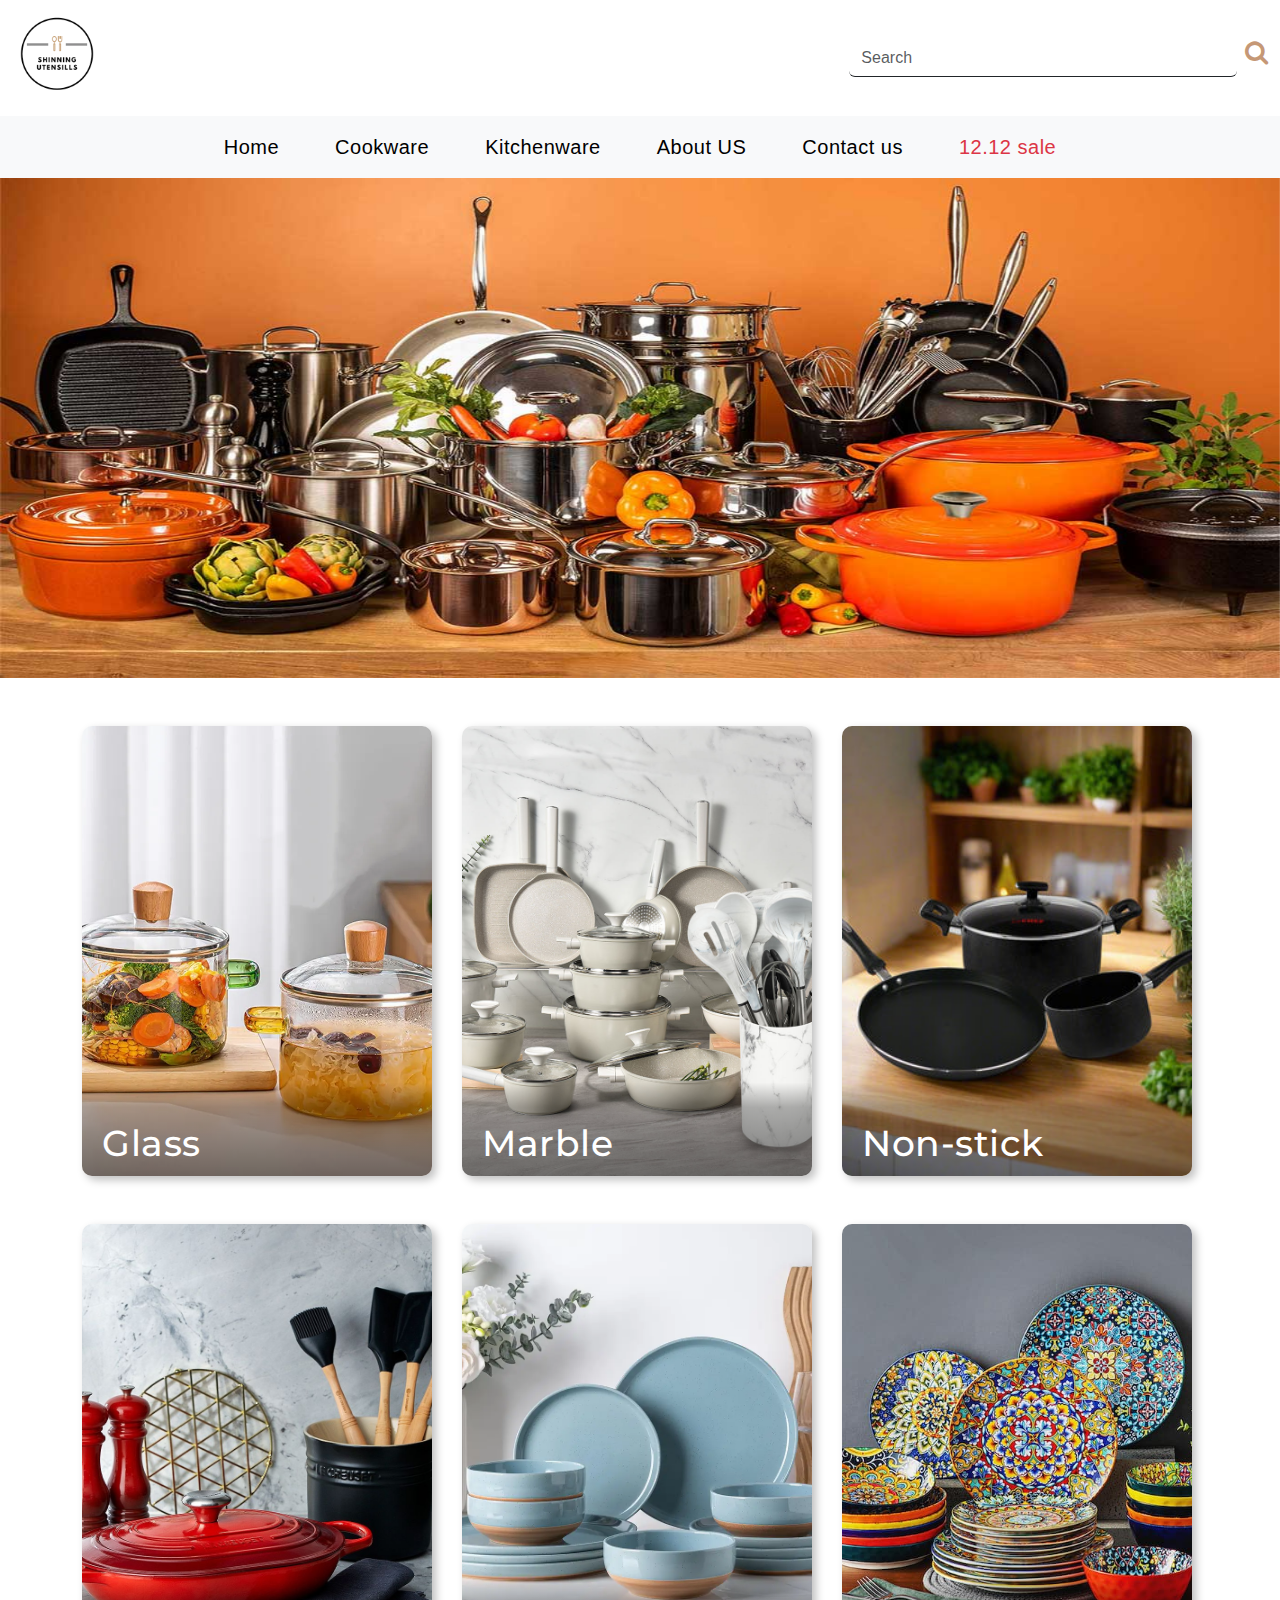
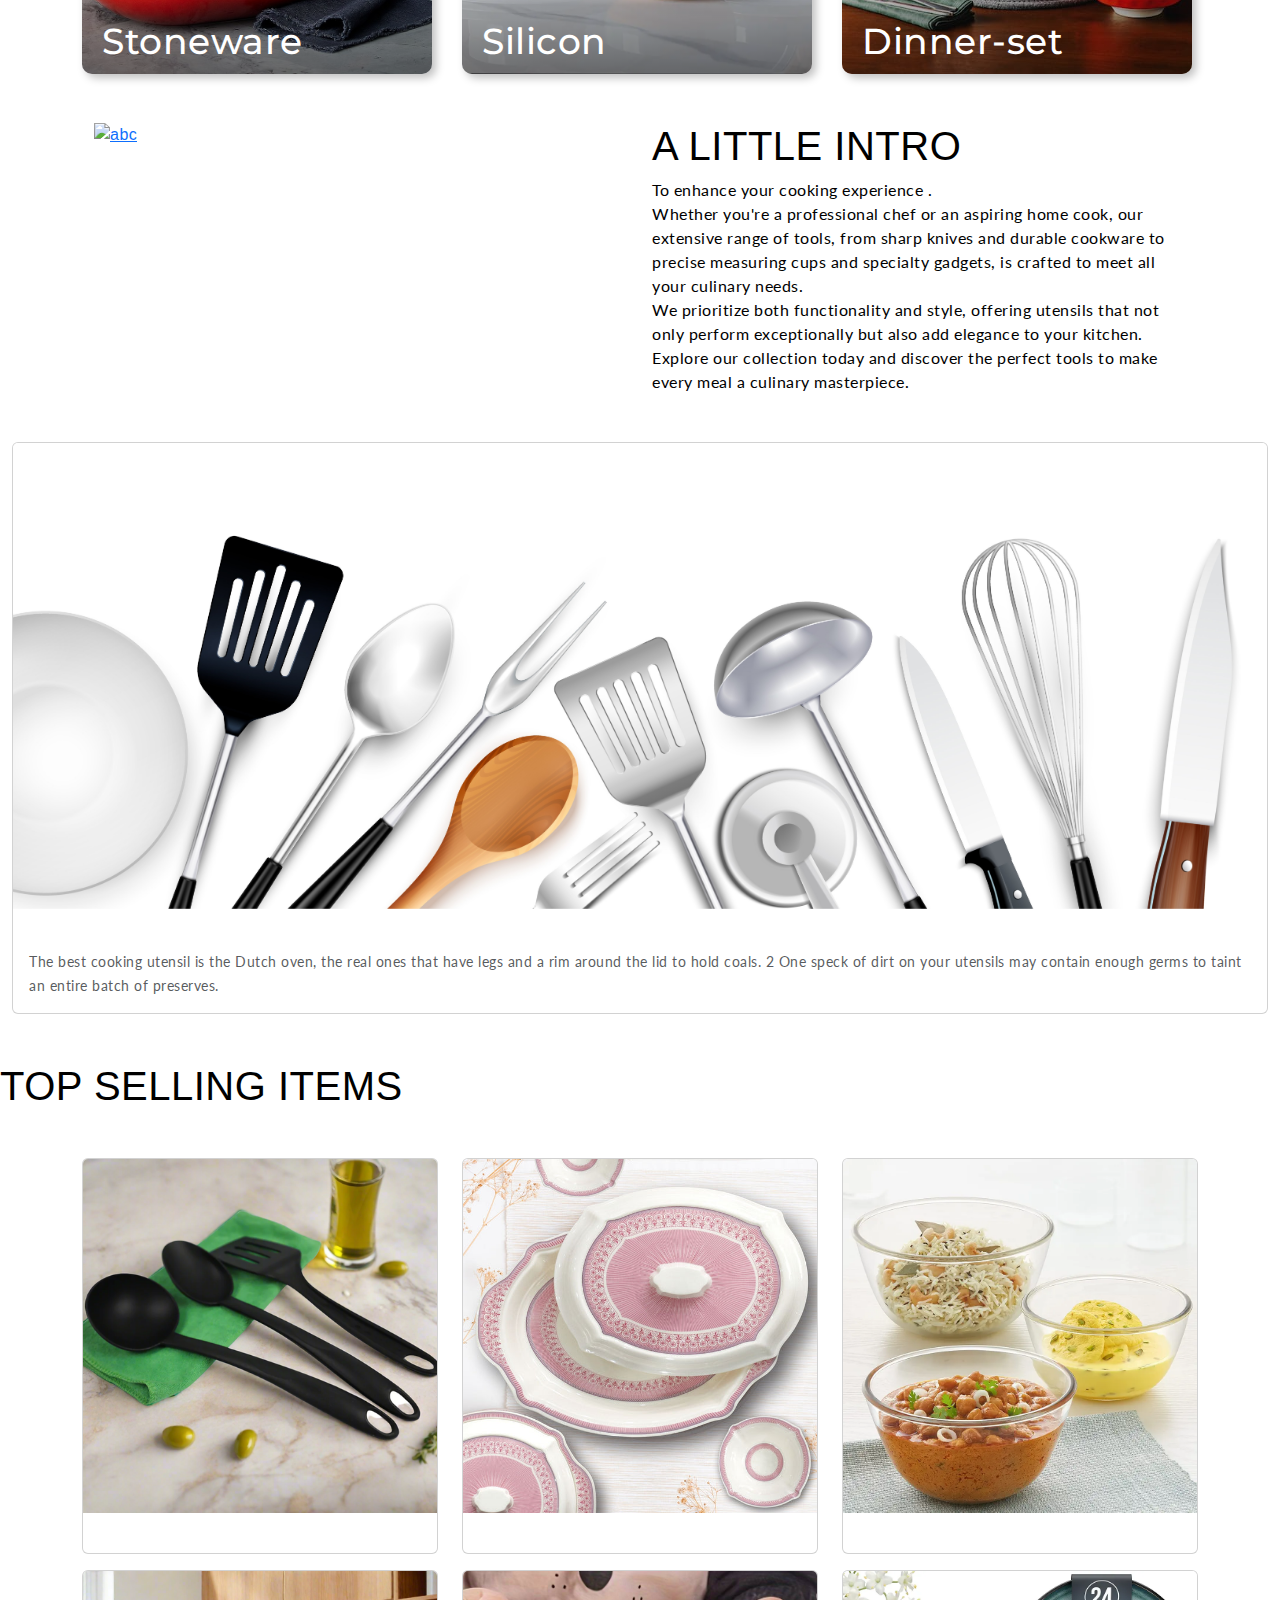
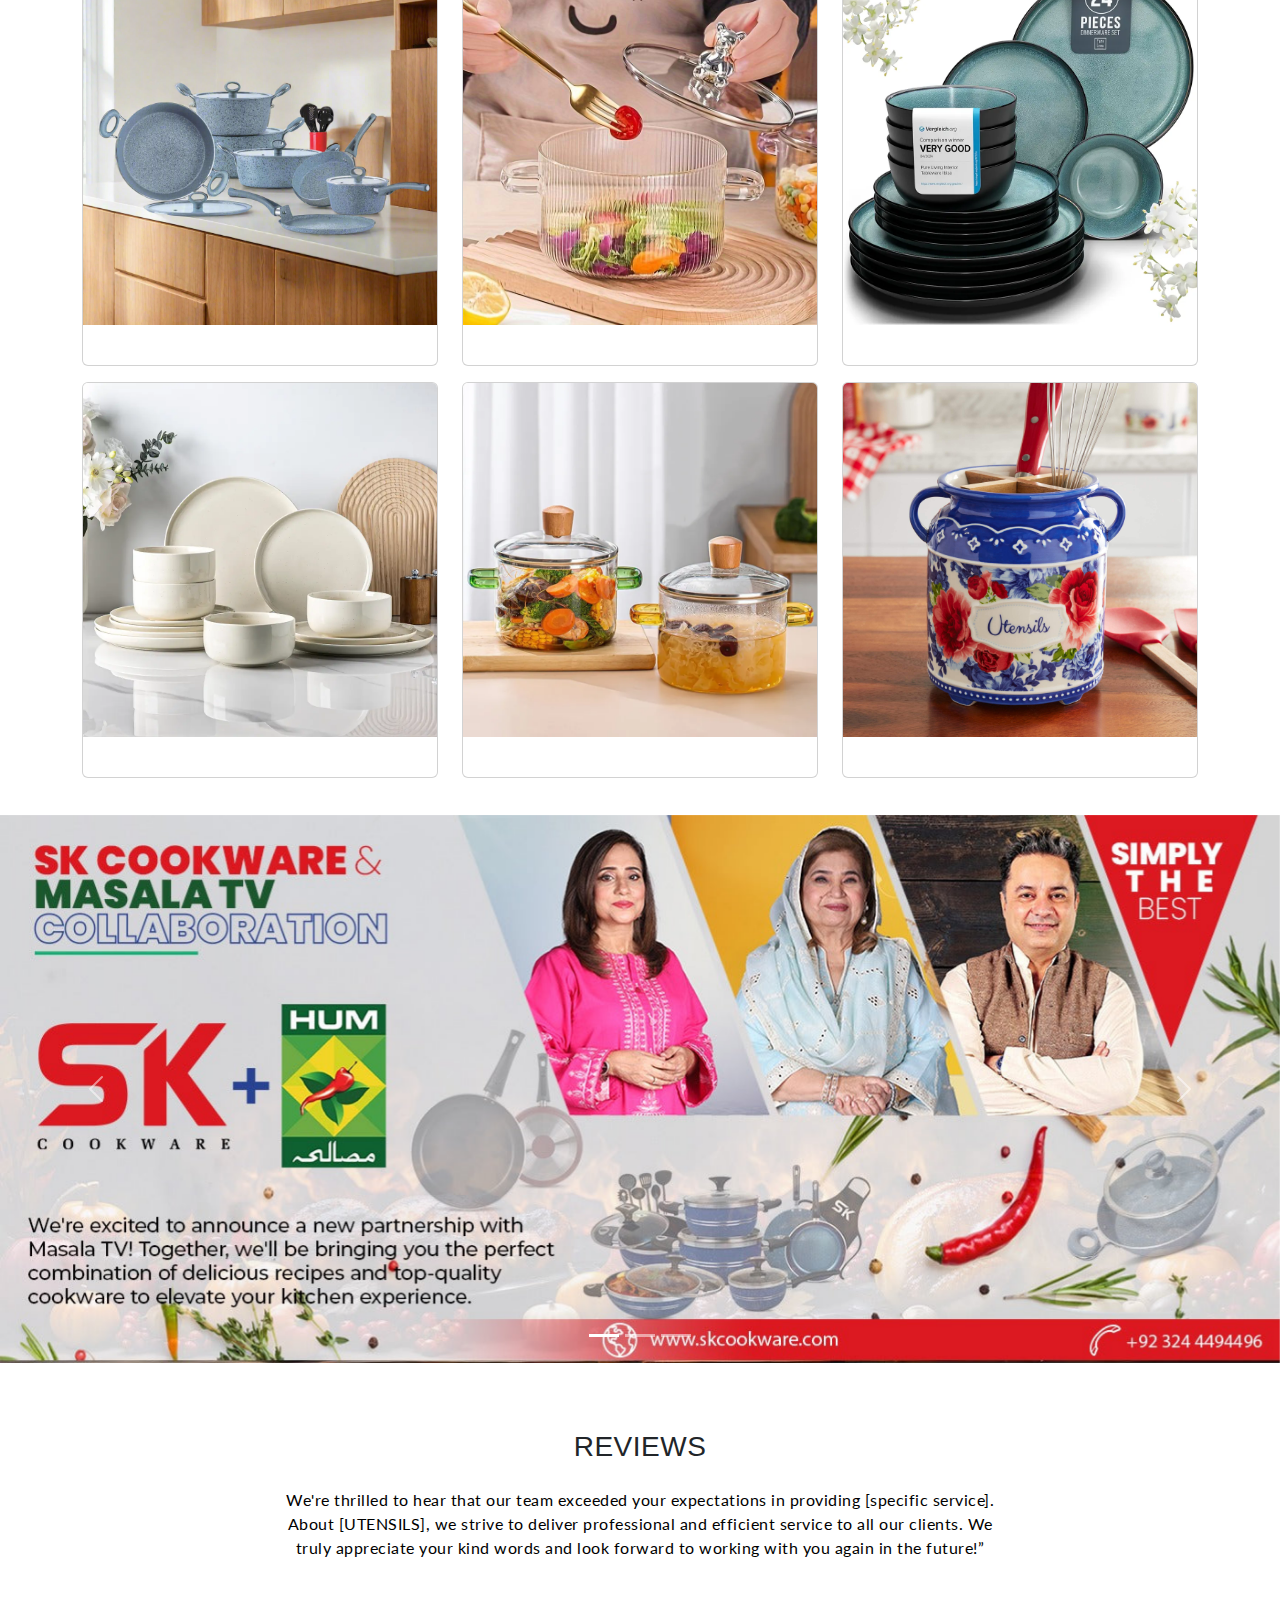
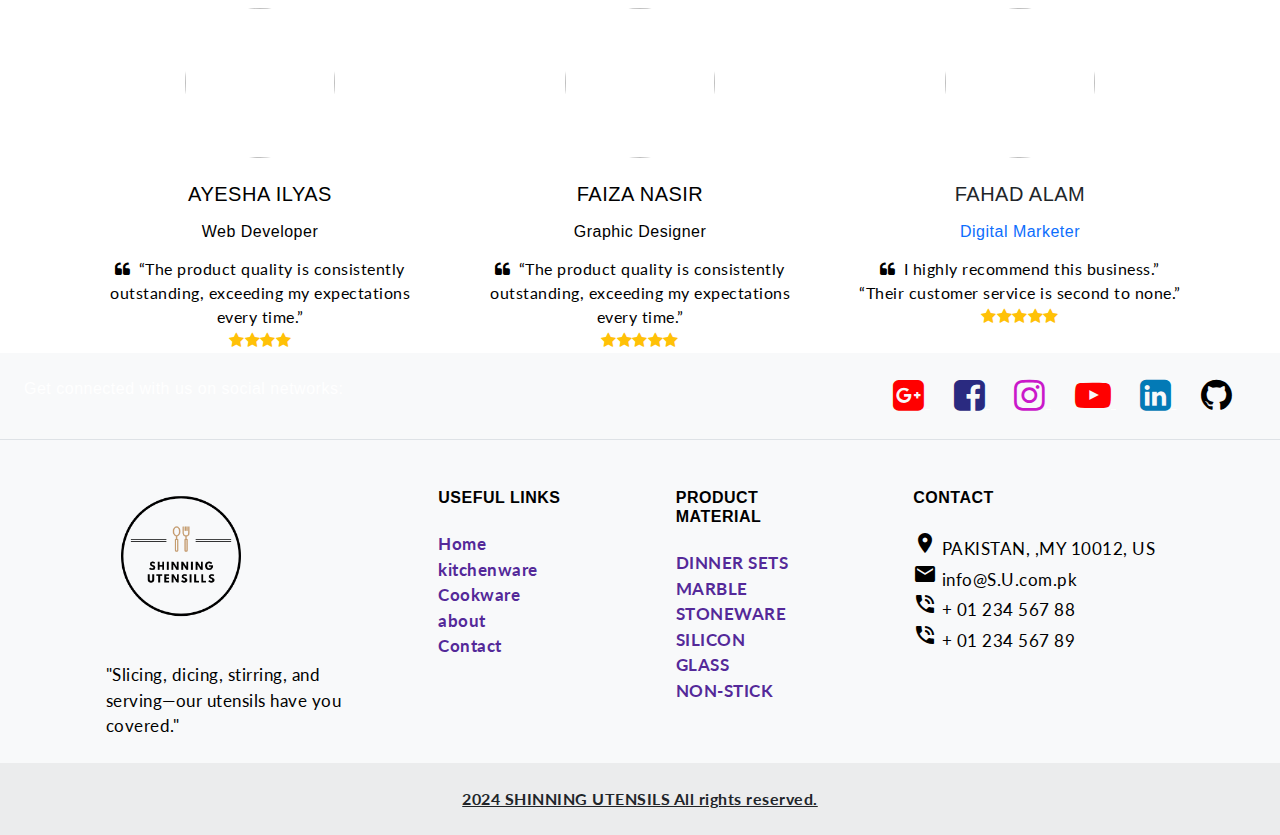
==== commit 904baccb: "." ====
--- a/index.html
+++ b/index.html
@@ -170,7 +170,7 @@
 <div class="container mt-5">
     <div class="row">
       <div class="col-md-4">
-        <article class="card">
+        <article class="card1">
           <img
             class="card__background"
             src="images/G3.webp"
@@ -190,7 +190,7 @@
         </article>
         </div>
         <div class="col-md-4">
-        <article class="card">
+        <article class="card1">
           <img
             class="card__background"
             src="images/m12.jpg"
@@ -210,7 +210,7 @@
         </article>
         </div>
         <div class="col-md-4">
-          <article class="card">
+          <article class="card1">
             <img
               class="card__background"
               src="images/set3.jpg"
@@ -234,7 +234,7 @@
     
     <div class="row mt-5">
       <div class="col-md-4">
-        <article class="card">
+        <article class="card1">
           <img
             class="card__background"
             src="images/sw4.jpg"
@@ -255,7 +255,7 @@
         </article>
         </div>
         <div class="col-md-4">
-        <article class="card">
+        <article class="card1">
           <img
             class="card__background"
             src="images/SWS1.webp"
@@ -275,7 +275,7 @@
         </article>
         </div>
         <div class="col-md-4">
-          <article class="card">
+          <article class="card1">
             <img
               class="card__background"
               src="images/DS3.jpg"
@@ -319,105 +319,7 @@
 
 
 
-<footer class="container mt-5">
-  <!-- Grid container -->
-  <div class="container p-4">
-    <!-- Section: Images -->
-    <section>
-      <div class="row">
-        <div class="col-lg-2 col-md-12 mb-4 mb-md-0">
-          <div data-mdb-ripple-init class="bg-image hover-overlay shadow-1-strong rounded" data-ripple-color="light">
-            <img id="myImg1" src="images/DS3.jpg" class="w-100" />
-            <a href="#!">
-              <div class="mask" style="background-color: rgba(251, 251, 251, 0.2);"></div>
-            </a>
-          </div>
-        </div>
-        <div class="col-lg-2 col-md-12 mb-4 mb-md-0">
-          <div data-mdb-ripple-init class="bg-image hover-overlay shadow-1-strong rounded" data-ripple-color="light">
-            <img id="myImg2" src="images/cooker2.png" class="w-100" />
-            <a href="#!">
-              <div class="mask" style="background-color: rgba(251, 251, 251, 0.2);"></div>
-            </a>
-          </div>
-        </div>
-        <div class="col-lg-2 col-md-12 mb-4 mb-md-0">
-          <div data-mdb-ripple-init class="bg-image hover-overlay shadow-1-strong rounded" data-ripple-color="light">
-            <img id="myImg3" src="images/SWS2.webp" class="w-100" />
-            <a href="#!">
-              <div class="mask" style="background-color: rgba(251, 251, 251, 0.2);"></div>
-            </a>
-          </div>
-        </div>
-        <div class="col-lg-2 col-md-12 mb-4 mb-md-0">
-          <div data-mdb-ripple-init class="bg-image hover-overlay shadow-1-strong rounded" data-ripple-color="light">
-            <img id="myImg4" src="images/sw4.jpg" class="w-100" />
-            <a href="#!">
-              <div class="mask" style="background-color: rgba(251, 251, 251, 0.2);"></div>
-            </a>
-          </div>
-        </div>
-        <div class="col-lg-2 col-md-12 mb-4 mb-md-0">
-          <div data-mdb-ripple-init class="bg-image hover-overlay shadow-1-strong rounded" data-ripple-color="light">
-            <img id="myImg5" src="images/si9.jpg" class="w-100" />
-            <a href="#!">
-              <div class="mask" style="background-color: rgba(251, 251, 251, 0.2);"></div>
-            </a>
-          </div>
-        </div>
-        <div class="col-lg-2 col-md-12 mb-4 mb-md-0">
-          <div data-mdb-ripple-init class="bg-image hover-overlay shadow-1-strong rounded" data-ripple-color="light">
-            <img id="myImg6" src="images/G10.webp"  class="w-100" />
-            <a href="#!">
-              <div class="mask" style="background-color: rgba(251, 251, 251, 0.2);"></div>
-            </a>
-          </div>
-        </div>
-      </div>
-    </section>
-    <!-- Section: Images -->
-  </div>
-  
-  <!-- The Modal -->
-  <div id="myModal" class="modal">
-    <!-- The Close Button -->
-    <span class="close">&times;</span>
-  
-    <!-- Modal Content (The Image) -->
-    <img class="modal-content" height="500px" width="300px" id="img01">
-  
-    <!-- Modal Caption (Image Text) -->
-    <div id="caption"></div>
-  </div>
-  
-
-
-
-<script>
-// Get the modal
-var modal = document.getElementById("myModal");
-
-// Get all the images with ids and insert them into the modal when clicked
-var images = document.querySelectorAll("img[id^='myImg']"); // Select all images with id starting with 'myImg'
-var modalImg = document.getElementById("img01");
-
-// Loop through all images and add a click event listener
-images.forEach(function(image) {
-  image.onclick = function() {
-    modal.style.display = "block";
-    modalImg.src = this.src;
-  }
-});
-
-// Get the <span> element that closes the modal
-var span = document.getElementsByClassName("close")[0];
-
-// When the user clicks on <span> (x), close the modal
-span.onclick = function() {
-  modal.style.display = "none";
-}
-
-</script>
+
 
 <!-- card+image -->
 
@@ -444,28 +346,31 @@
             perform exceptionally but also add elegance to your kitchen.
             Explore our collection today and discover the perfect tools to make every meal a culinary masterpiece.</p>
           
-
-
-
+</div>
+</div>
+</div>
+</div>
+</section>
 <!-- FULL SCREEN IMAGE -->
-
-
-            <div class="card bg-dark text-white">
-              <img src="images/m12.jpg" class="card-img" alt="...">
-              <div class="card-img-overlay">
-                <h5 class="card-title"></h5>
-                <p class="card-text"></p>
-                <p class="card-text">Quality craftsmanship, durable materials, and modern design to elevate your cooking experience.
-                </p>
-              </div>
-            </div>
-                      
-            
+<div class="container-fluid mt-5 margin-auto">
+<div class="card mb-5">
+  <img src="images/about.jpg" class="card-img-top" alt="...">
+  <div class="card-body" >
+    <!-- <h5 class="card-title">SHINNING UTENSILS</h5> -->
+    <p class="card-text">This is a wider card with supporting text below as a natural lead-in to additional content. This content is a little bit longer.</p>
+    <p class="card-text"><small class="text-body-secondary"> The best cooking utensil is the Dutch oven, the real ones that have legs and a rim around the lid to hold coals. 2 One speck of dirt on your utensils may contain enough germs to taint an entire batch of preserves.</small></p>
+  </div>
+</div>       
+           </div> 
 <!-- end -->
 
 <!-- TOP SELLING ITEM -->
-
-<div class="card-group">
+<H1 class="text-black">TOP SELLING ITEMS</H1>
+<div class="container mt-5">
+  
+
+<div class="row mb-3">
+  <div class="col-md-4">
   <div class="card">
     <img src="images/ch3.png" class="card-img-top" alt="...">
     <div class="card-body">
@@ -473,7 +378,8 @@
       <p class="card-text"></p>
       <p class="card-text"><small class="text-muted"></small></p>
     </div>
-  </div>
+  </div></div>
+  <div class="col-md-4">
   <div class="card">
     <img src="images/dinner5.jpg" class="card-img-top" alt="...">
     <div class="card-body">
@@ -481,7 +387,8 @@
       <p class="card-text"></p>
       <p class="card-text"><small class="text-muted"></small></p>
     </div>
-  </div>
+  </div></div>
+  <div class="col-md-4">
   <div class="card">
     <img src="images/G12.webp" class="card-img-top" alt="...">
     <div class="card-body">
@@ -489,11 +396,12 @@
       <p class="card-text"></p>
       <p class="card-text"><small class="text-muted"></small></p>
     </div>
-  </div>
-</div>
-
-
-<div class="card-group">
+  </div></div>
+</div> 
+
+
+<div class="row mb-3">
+  <div class="col-md-4">
   <div class="card">
     <img src="images/m6.png" class="card-img-top" alt="...">
     <div class="card-body">
@@ -501,27 +409,29 @@
       <p class="card-text"></p>
       <p class="card-text"><small class="text-muted"></small></p>
     </div>
-  </div>
+  </div></div>
+  <div class="col-md-4">
   <div class="card">
     <img src="images/G14.jpg" class="card-img-top" alt="...">
     <div class="card-body">
       <h5 class="card-title"></h5>
       <p class="card-text"></p>
       <p class="card-text"><small class="text-muted"></small></p>
-    </div>
-  </div>
+    </div></div>
+  </div><div class="col-md-4">
   <div class="card">
     <img src="images/SWS3.webp" class="card-img-top" alt="...">
     <div class="card-body">
       <h5 class="card-title"></h5>
       <p class="card-text"></p>
       <p class="card-text"><small class="text-muted"></small></p>
-    </div>
-  </div>
-</div>
-
-
-<div class="card-group">
+    </div></div>
+  </div>
+</div> 
+
+
+ <div class="row">
+  <div class="col-md-4">
   <div class="card">
     <img src="images/SWS2.webp" class="card-img-top" alt="...">
     <div class="card-body">
@@ -529,15 +439,17 @@
       <p class="card-text"></p>
       <p class="card-text"><small class="text-muted"></small></p>
     </div>
-  </div>
+  </div></div>
+  <div class="col-md-4">
   <div class="card">
     <img src="images/G3.webp" class="card-img-top" alt="...">
     <div class="card-body">
       <h5 class="card-title"></h5>
       <p class="card-text"></p>
       <p class="card-text"><small class="text-muted"></small></p>
-    </div>
-  </div>
+    </div></div>
+  </div>
+  <div class="col-md-4">
   <div class="card">
     <img src="images/sw5.jpg" class="card-img-top" alt="...">
     <div class="card-body">
@@ -545,9 +457,9 @@
       <p class="card-text"></p>
       <p class="card-text"><small class="text-muted"></small></p>
     </div>
-  </div>
-</div>
-
+  </div></div>
+</div> 
+</div>
 <!-- END -->
 
 
@@ -583,7 +495,7 @@
     <span class="carousel-control-next-icon" aria-hidden="true"></span>
     <span class="visually-hidden">Next</span>
   </button>
-</div>
+</div> 
 
 
 <!-- end -->
@@ -594,40 +506,143 @@
 
 
 
-<div class="note note-primary mb-3">
+<!-- <div class="note note-primary mb-3 text-black">
   <strong>Note primary:</strong> "I’ve used many chef’s knives in my life, and this one is the best for the price! The blade is incredibly sharp, and it stays that way for a long time.
    It’s also very lightweight and balanced, which reduces hand strain
 </div>
 
-<div class="note note-secondary mb-3">
+<div class="note note-secondary mb-3 text-black">
   <strong>Note secondary:</strong>These spoons are fantastic! They are well-made, and the grip is so comfortable.
    I use them daily for stirring and cooking in my non-stick pans, and they haven't scratched anything
 </div>
 
-<div class="note note-success mb-3">
+<div class="note note-success mb-3 text-black">
   <strong>Note success:</strong>These tongs are so easy to use! The locking mechanism works great, and they are sturdy enough to handle grilling or frying without any issues.
    They’re also dishwasher safe, which is a huge plus
 </div>
 
-<div class="note note-danger mb-3">
+<div class="note note-danger mb-3 text-black">
   <strong>Note danger:</strong> Great spatula for mixing batters and scraping bowls.
    It doesn’t stain or retain odors, and it holds up well even with heavy use.
 </div>
 
-<div class="note note-warning mb-3">
+<div class="note note-warning mb-3 text-black">
   <strong>Note warning:</strong> This juicer is great for squeezing oranges, lemons, and limes. It’s very efficient and extracts juice without too much effort.
    I also love how it keeps the seeds separated from the juice.
 </div>
 
-<div class="note note-info mb-3">
+<div class="note note-info mb-3 text-black">
   <strong>Note info:</strong>These bowls are perfect for all kinds of cooking. The glass is thick and durable, and I love that they’re microwave and dishwasher safe. 
   The set of various sizes works well for mixing, serving, or storing leftovers
 </div>
 
-<div class="note note-light mb-3">
+<div class="note note-light mb-3 text-black">
   <strong>Note light:</strong> I love this pasta server! It’s the perfect size for grabbing a good portion of spaghetti or penne
   . The prongs are just the right shape to grab pasta without it slipping off.
-</div>
+</div> -->
+
+
+
+
+<section>
+  <div class="container mt-5">
+  <div class="row d-flex justify-content-center">
+    <div class="col-md-10 col-xl-8 text-center text-dark">
+      <h3 class="mb-4">REVIEWS</h3>
+      <p class="mb-4 pb-2 mb-md-5 pb-md-0 text-black">
+        We're thrilled to hear that our team exceeded your expectations in providing [specific service]. About [UTENSILS], we strive to deliver professional and efficient service to all our clients. We truly appreciate your kind words and look forward to working with you again in the future!”
+      </p>
+    </div>
+  </div>
+
+  <div class="row text-center text-dark">
+    <div class="col-md-4 mb-5 mb-md-0">
+      <div class="d-flex justify-content-center mb-4">
+        <img src="https://mdbcdn.b-cdn.net/img/Photos/Avatars/img%20(1).webp"
+          class="rounded-circle shadow-1-strong" width="150" height="150" />
+      </div>
+      <h5 class="mb-3 text-black">AYESHA ILYAS</h5>
+      <h6 class="text-primary mb-3 text-black">Web Developer</h6>
+      <p class="px-xl-3 text-black">
+        <i class="fa fa-quote-left pe-2 text-black"></i>“The product quality is consistently outstanding, exceeding my expectations every time.”
+      </p>
+      <ul class="list-unstyled d-flex justify-content-center mb-0">
+        <li>
+          <i class="fa fa-star fa-sm text-warning"></i>
+        </li>
+        <li>
+          <i class="fa fa-star fa-sm text-warning"></i>
+        </li>
+        <li>
+          <i class="fa fa-star fa-sm text-warning"></i>
+        </li>
+        <li>
+          <i class="fa fa-star fa-sm text-warning"></i>
+        </li>
+        <li>
+          <i class="fa fa-star-half-alt fa-sm text-warning"></i>
+        </li>
+      </ul>
+    </div>
+    <div class="col-md-4 mb-5 mb-md-0">
+      <div class="d-flex justify-content-center mb-4">
+        <img src="https://mdbcdn.b-cdn.net/img/Photos/Avatars/img%20(2).webp"
+          class="rounded-circle shadow-1-strong" width="150" height="150" />
+      </div>
+      <h5 class="mb-3 text-black">FAIZA NASIR</h5>
+      <h6 class="text-primary mb-3 text-black">Graphic Designer</h6>
+      <p class="px-xl-3 text-black">
+        <i class="fa fa-quote-left pe-2 text-black"></i>“The product quality is consistently outstanding, exceeding my expectations every time.”
+      <ul class="list-unstyled d-flex justify-content-center mb-0">
+        <li>
+          <i class="fa fa-star fa-sm text-warning"></i>
+        </li>
+        <li>
+          <i class="fa fa-star fa-sm text-warning"></i>
+        </li>
+        <li>
+          <i class="fa fa-star fa-sm text-warning"></i>
+        </li>
+        <li>
+          <i class="fa fa-star fa-sm text-warning"></i>
+        </li>
+        <li>
+          <i class="fa fa-star fa-sm text-warning"></i>
+        </li>
+      </ul>
+    </div>
+    <div class="col-md-4 mb-0">
+      <div class="d-flex justify-content-center mb-4">
+        <img src="https://mdbcdn.b-cdn.net/img/Photos/Avatars/img%20(9).webp"
+          class="rounded-circle shadow-1-strong" width="150" height="150" />
+      </div>
+      <h5 class="mb-3">FAHAD ALAM</h5>
+      <h6 class="text-primary mb-3">Digital Marketer</h6>
+      <p class="px-xl-3 text-black">
+        <i class="fa fa-quote-left pe-2"></i>I highly recommend this business.”
+        “Their customer service is second to none.”
+      <ul class="list-unstyled d-flex justify-content-center mb-0">
+        <li>
+          <i class="fa fa-star fa-sm text-warning"></i>
+        </li>
+        <li>
+          <i class="fa fa-star fa-sm text-warning"></i>
+        </li>
+        <li>
+          <i class="fa fa-star fa-sm text-warning"></i>
+        </li>
+        <li>
+          <i class="fa fa-star fa-sm text-warning"></i>
+        </li>
+        <li>
+          <i class="fa fa-star fa-sm text-warning"></i>
+        </li>
+      </ul>
+    </div>
+  </div>
+  </div>
+</section>
+
 
 
 
@@ -741,7 +756,7 @@
 
 
   <div class="text-center p-4 text-black" style="background-color: rgba(0, 0, 0, 0.05);">
-    <a class="text-reset fw-bold text-black" href="index.html"></a><P>2024 SHINNING UTENSILS All rights reserved.</P>
+    <a class="fw-bold text-dark" href="index.html"><P class="text-dark">2024 SHINNING UTENSILS All rights reserved.</P></a>
   </div>
 </footer>
 <script>
--- a/css/cardf.css
+++ b/css/cardf.css
@@ -53,7 +53,7 @@
 
 /* CARD COMPONENT */
 
-.card {
+.card1 {
   display: grid;
   place-items: center;
   width: 80vw;
@@ -64,7 +64,7 @@
   box-shadow: 0.25rem 0.25rem 0.5rem rgba(0, 0, 0, 0.25);
 }
 
-.card > * {
+.card1 > * {
   grid-column: 1 / 2;
   grid-row: 1 / 2;
 }
@@ -155,38 +155,38 @@
     transition: transform 500ms ease-out, opacity 500ms ease-out;
   }
 
-  .card:hover,
-  .card:focus-within {
+  .card1:hover,
+  .card1:focus-within {
     transform: scale(1.05);
     transition: transform 500ms ease-in;
   }
 
-  .card:hover .card__content,
-  .card:focus-within .card__content {
+  .card1:hover .card__content,
+  .card1:focus-within .card__content {
     transform: translateY(0);
     transition: transform 500ms ease-in;
   }
 
-  .card:focus-within .card__content {
+  .card1:focus-within .card__content {
     transition-duration: 0ms;
   }
 
-  .card:hover .card__background,
-  .card:focus-within .card__background {
+  .card1:hover .card__background,
+  .card1:focus-within .card__background {
     transform: scale(1.3);
   }
 
-  .card:hover .card__content--container > :not(.card__title),
-  .card:hover .card__button,
-  .card:focus-within .card__content--container > :not(.card__title),
-  .card:focus-within .card__button {
+  .card1:hover .card__content--container > :not(.card__title),
+  .card1:hover .card__button,
+  .card1:focus-within .card__content--container > :not(.card__title),
+  .card1:focus-within .card__button {
     opacity: 1;
     transition: opacity 500ms ease-in;
     transition-delay: 1000ms;
   }
 
-  .card:hover .card__title::after,
-  .card:focus-within .card__title::after {
+  .card1:hover .card__title::after,
+  .card1:focus-within .card__title::after {
     opacity: 1;
     transform: scaleX(1);
     transform-origin: left;
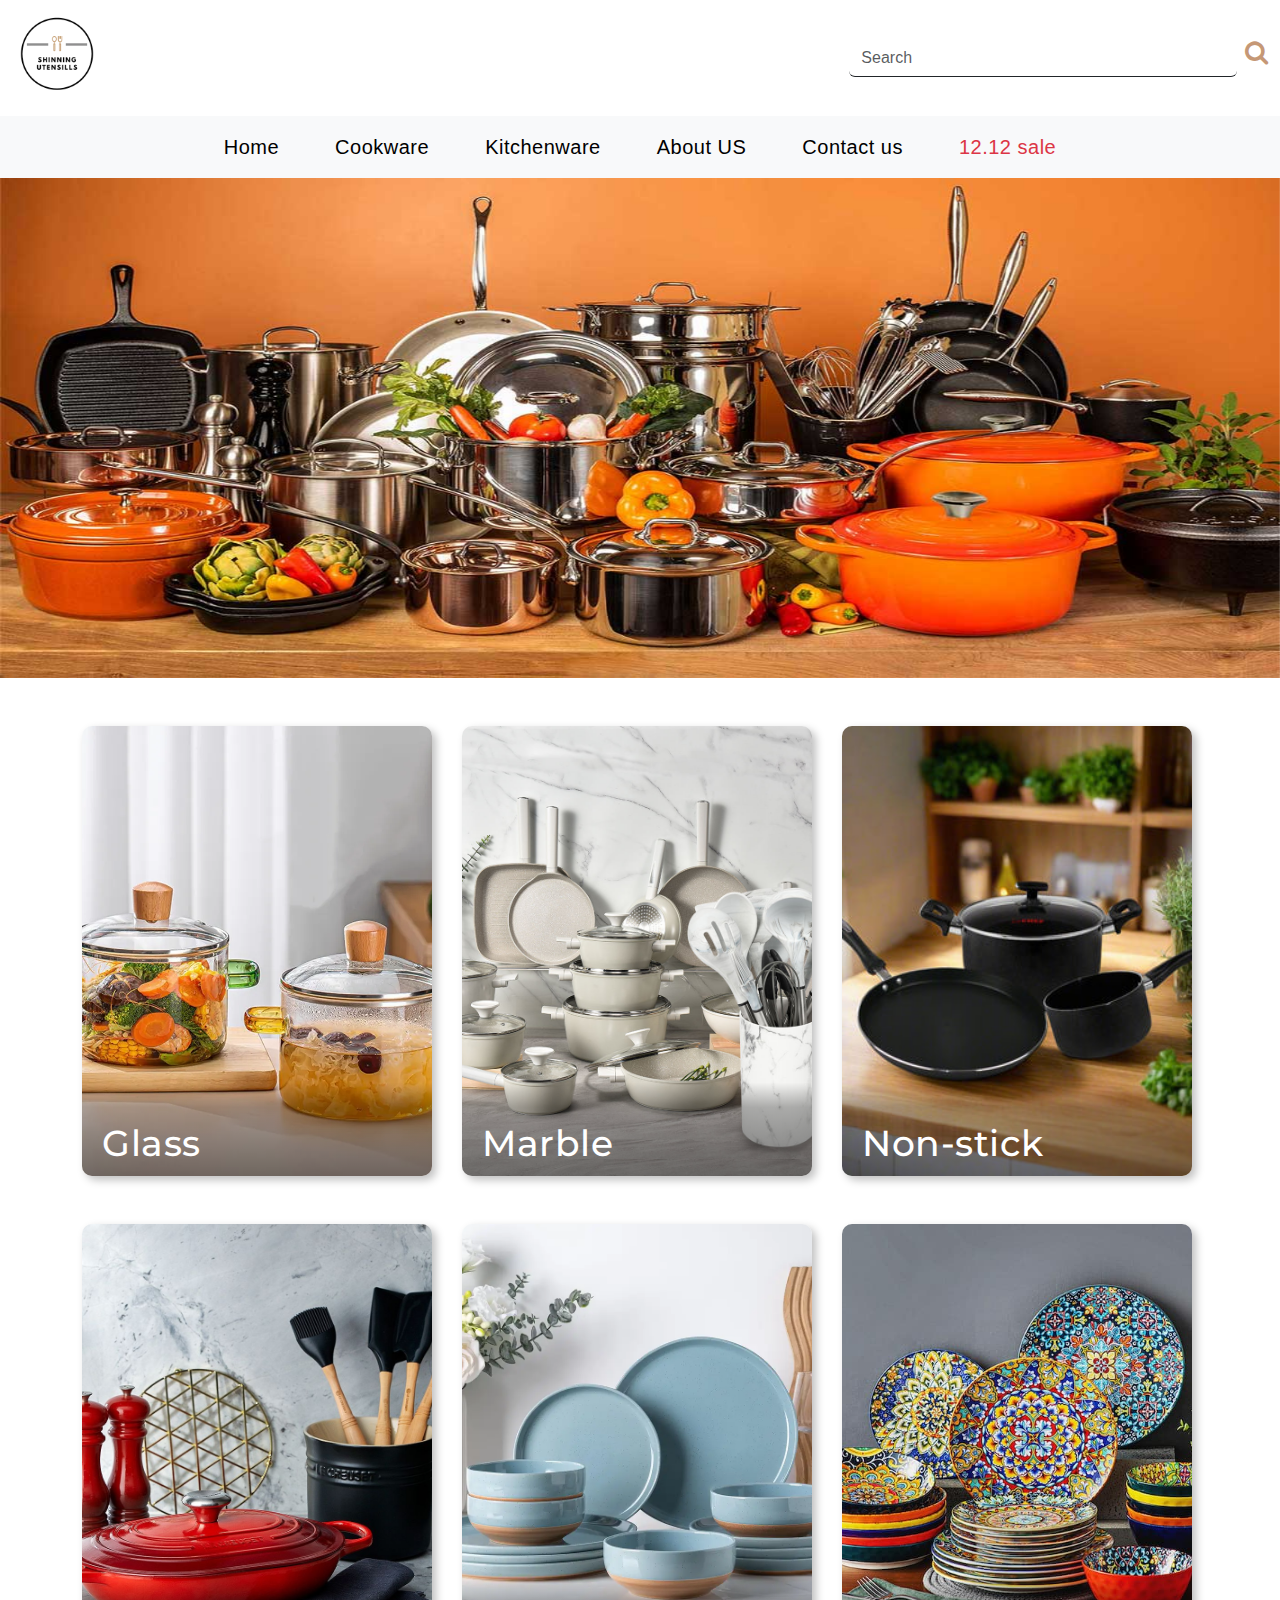
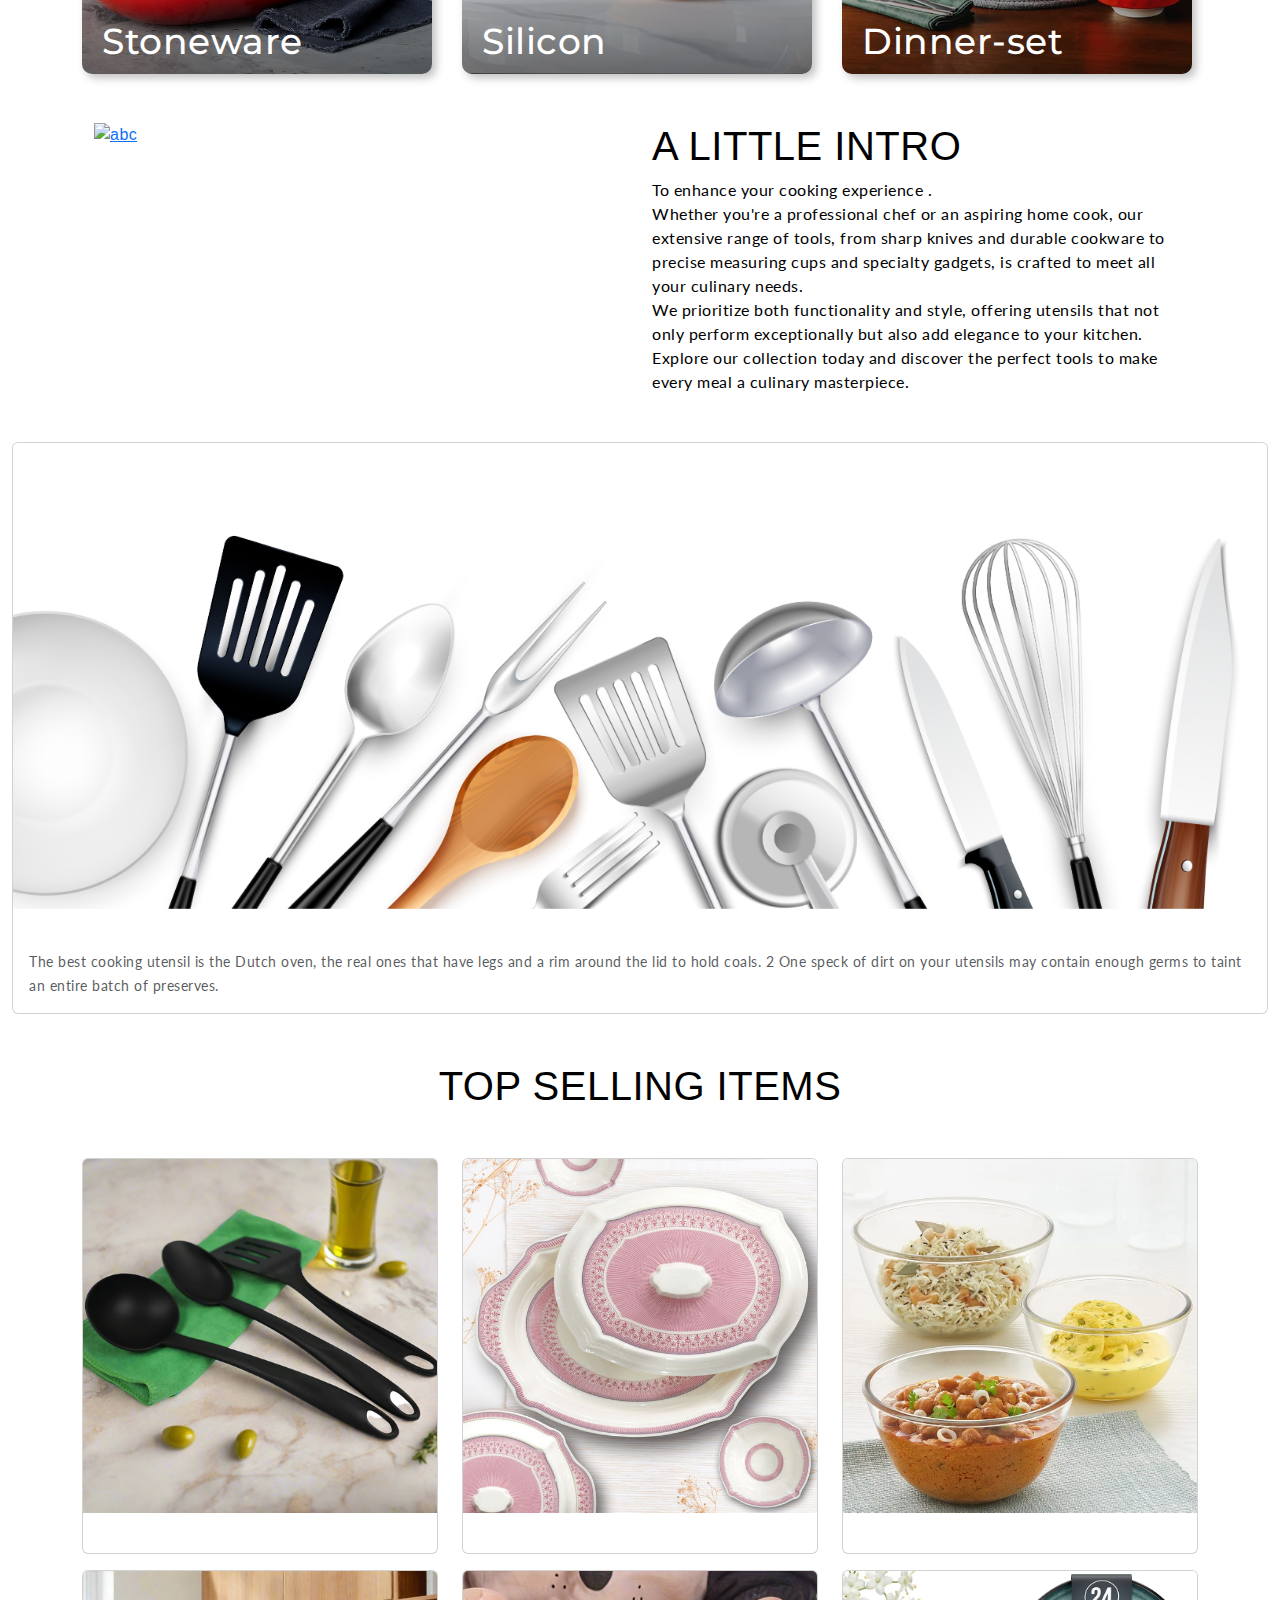
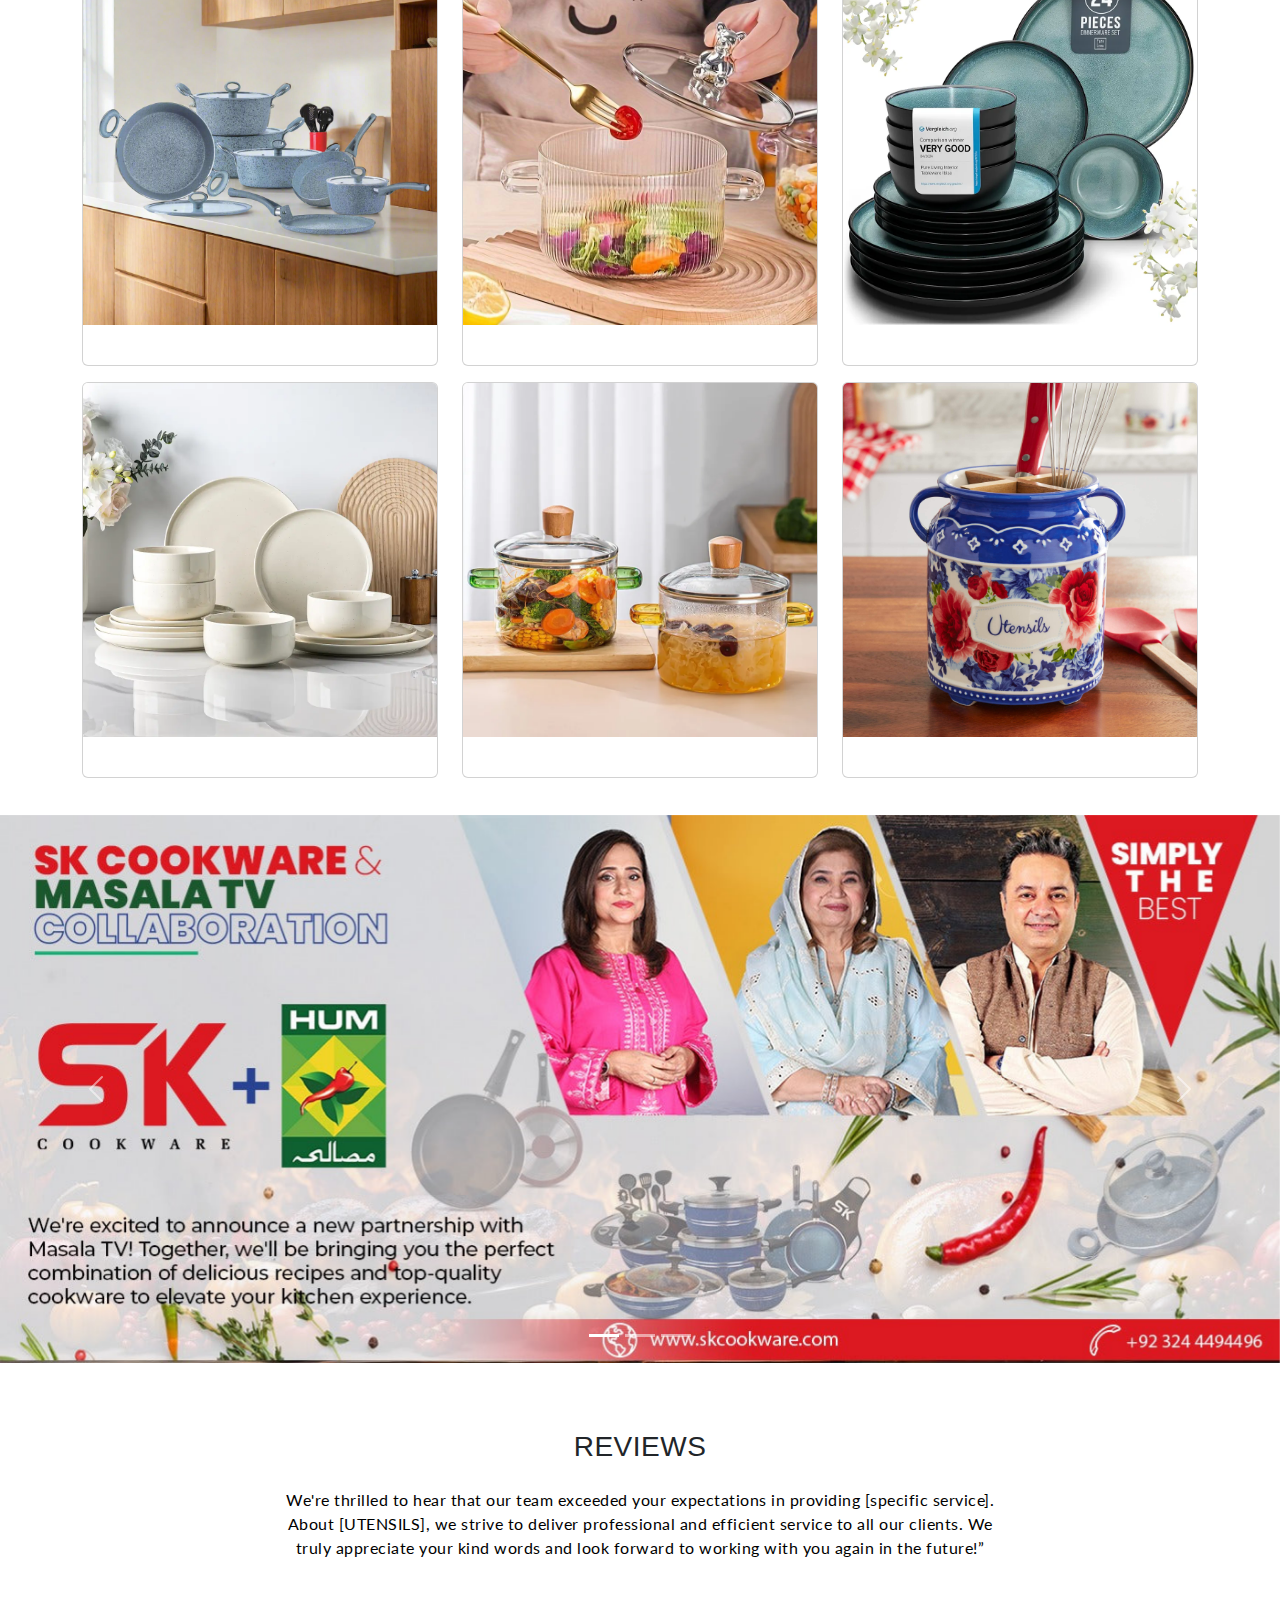
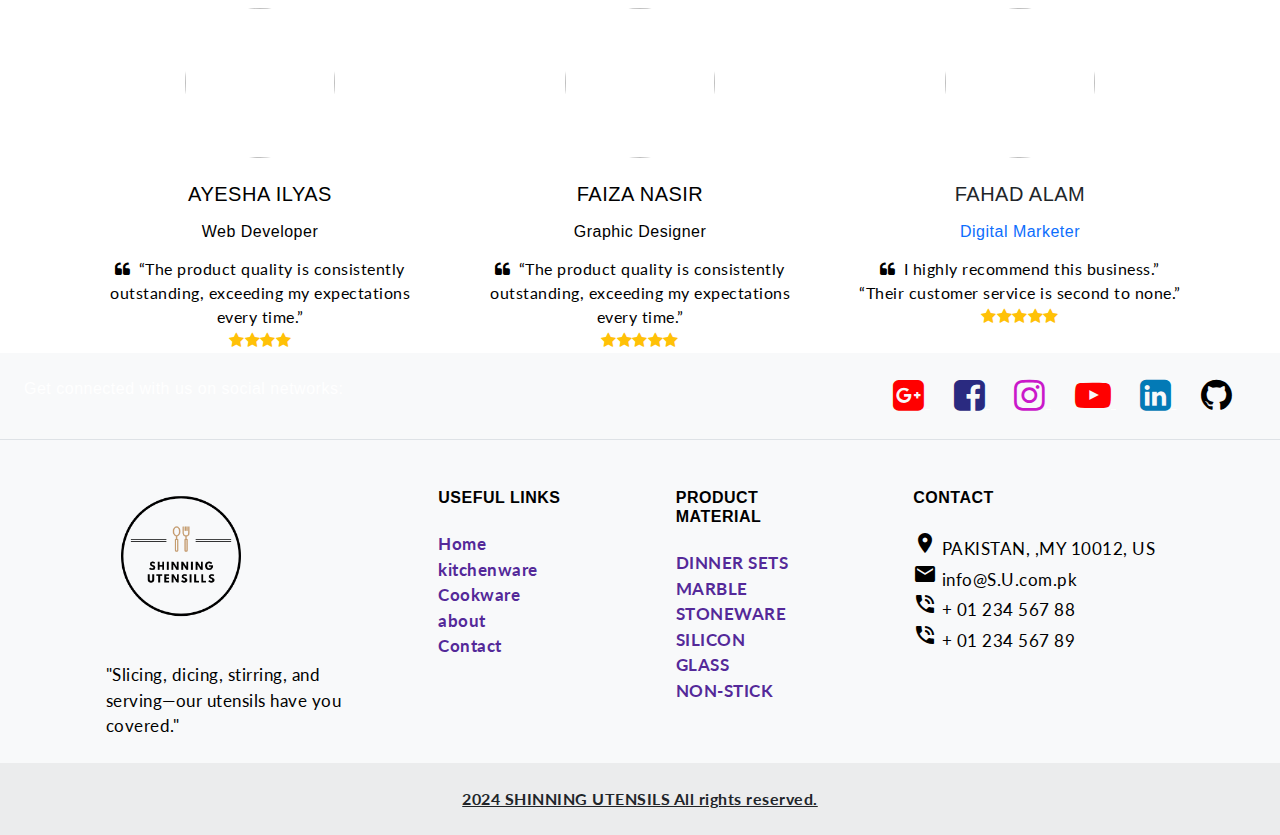
==== commit ba4110eb: "." ====
--- a/index.html
+++ b/index.html
@@ -365,7 +365,7 @@
 <!-- end -->
 
 <!-- TOP SELLING ITEM -->
-<H1 class="text-black">TOP SELLING ITEMS</H1>
+<H1 class="text-black text-center" >TOP SELLING ITEMS</H1>
 <div class="container mt-5">
   
 
